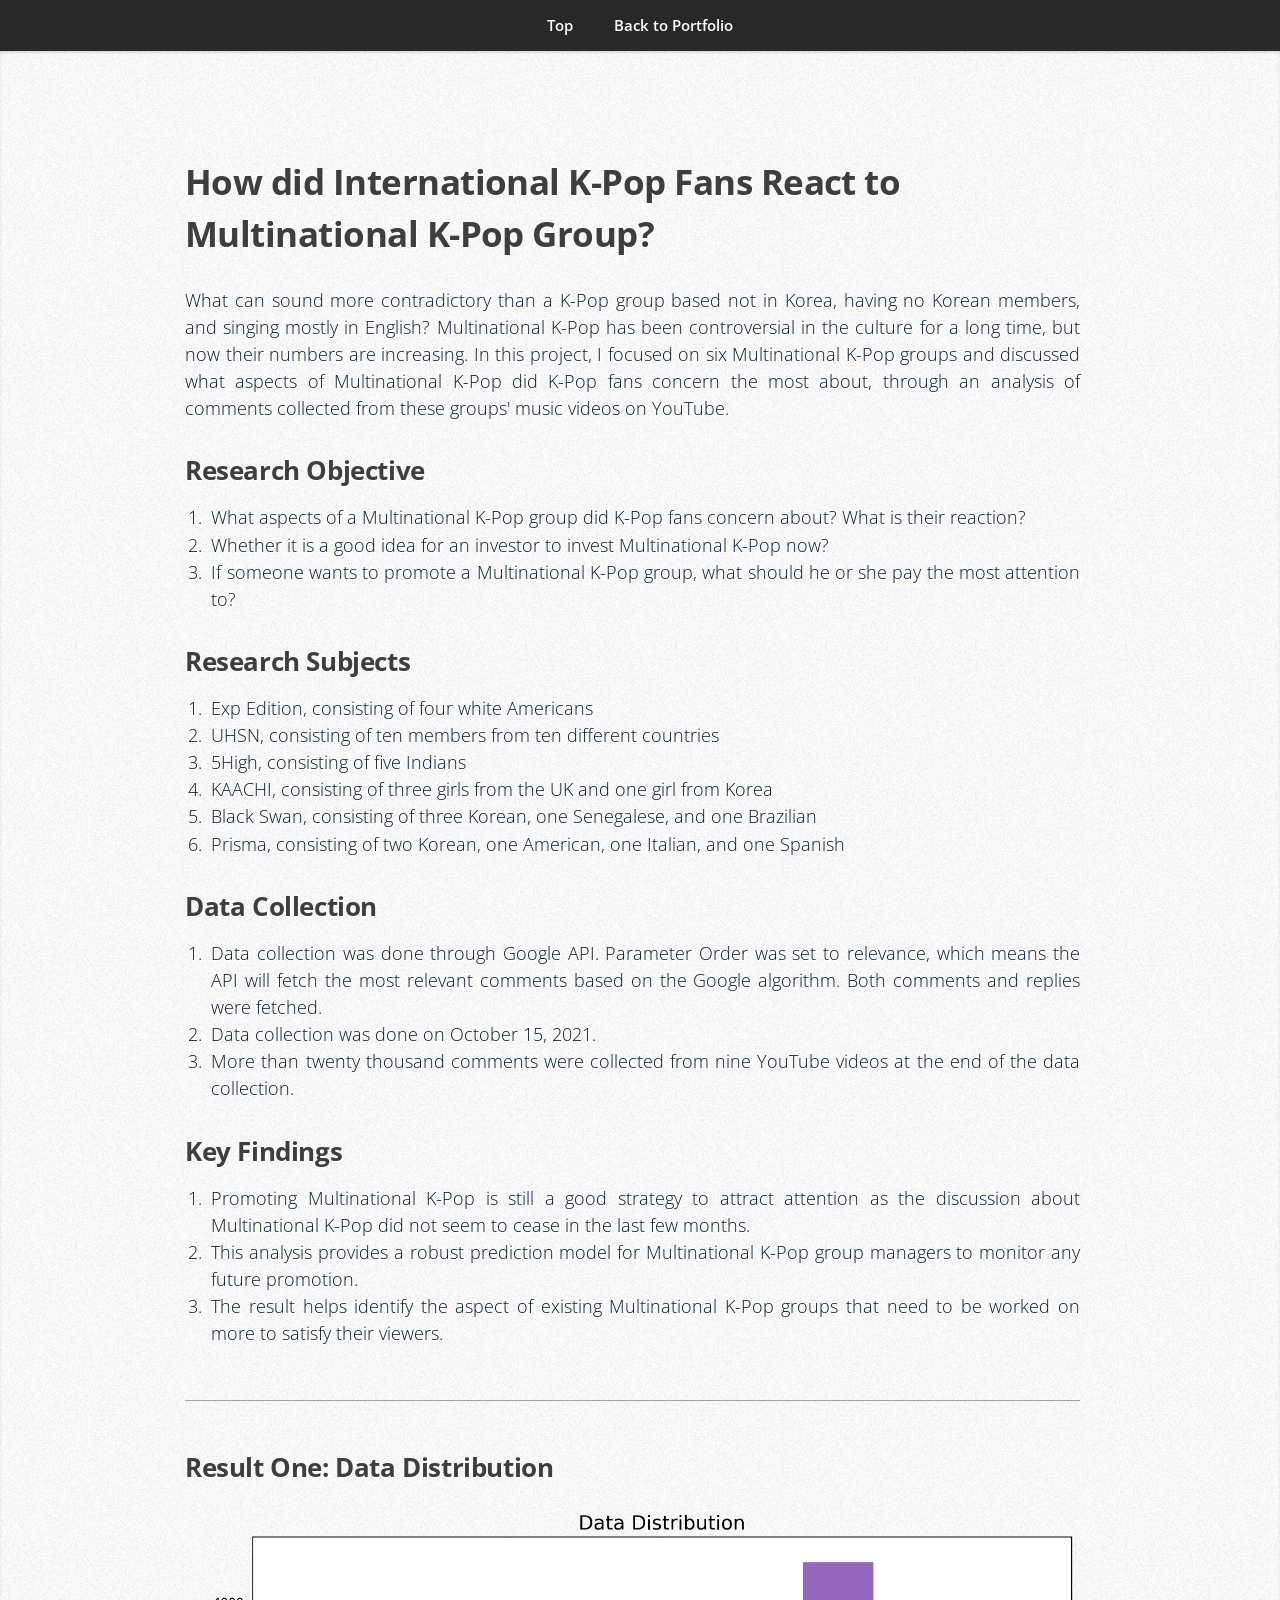
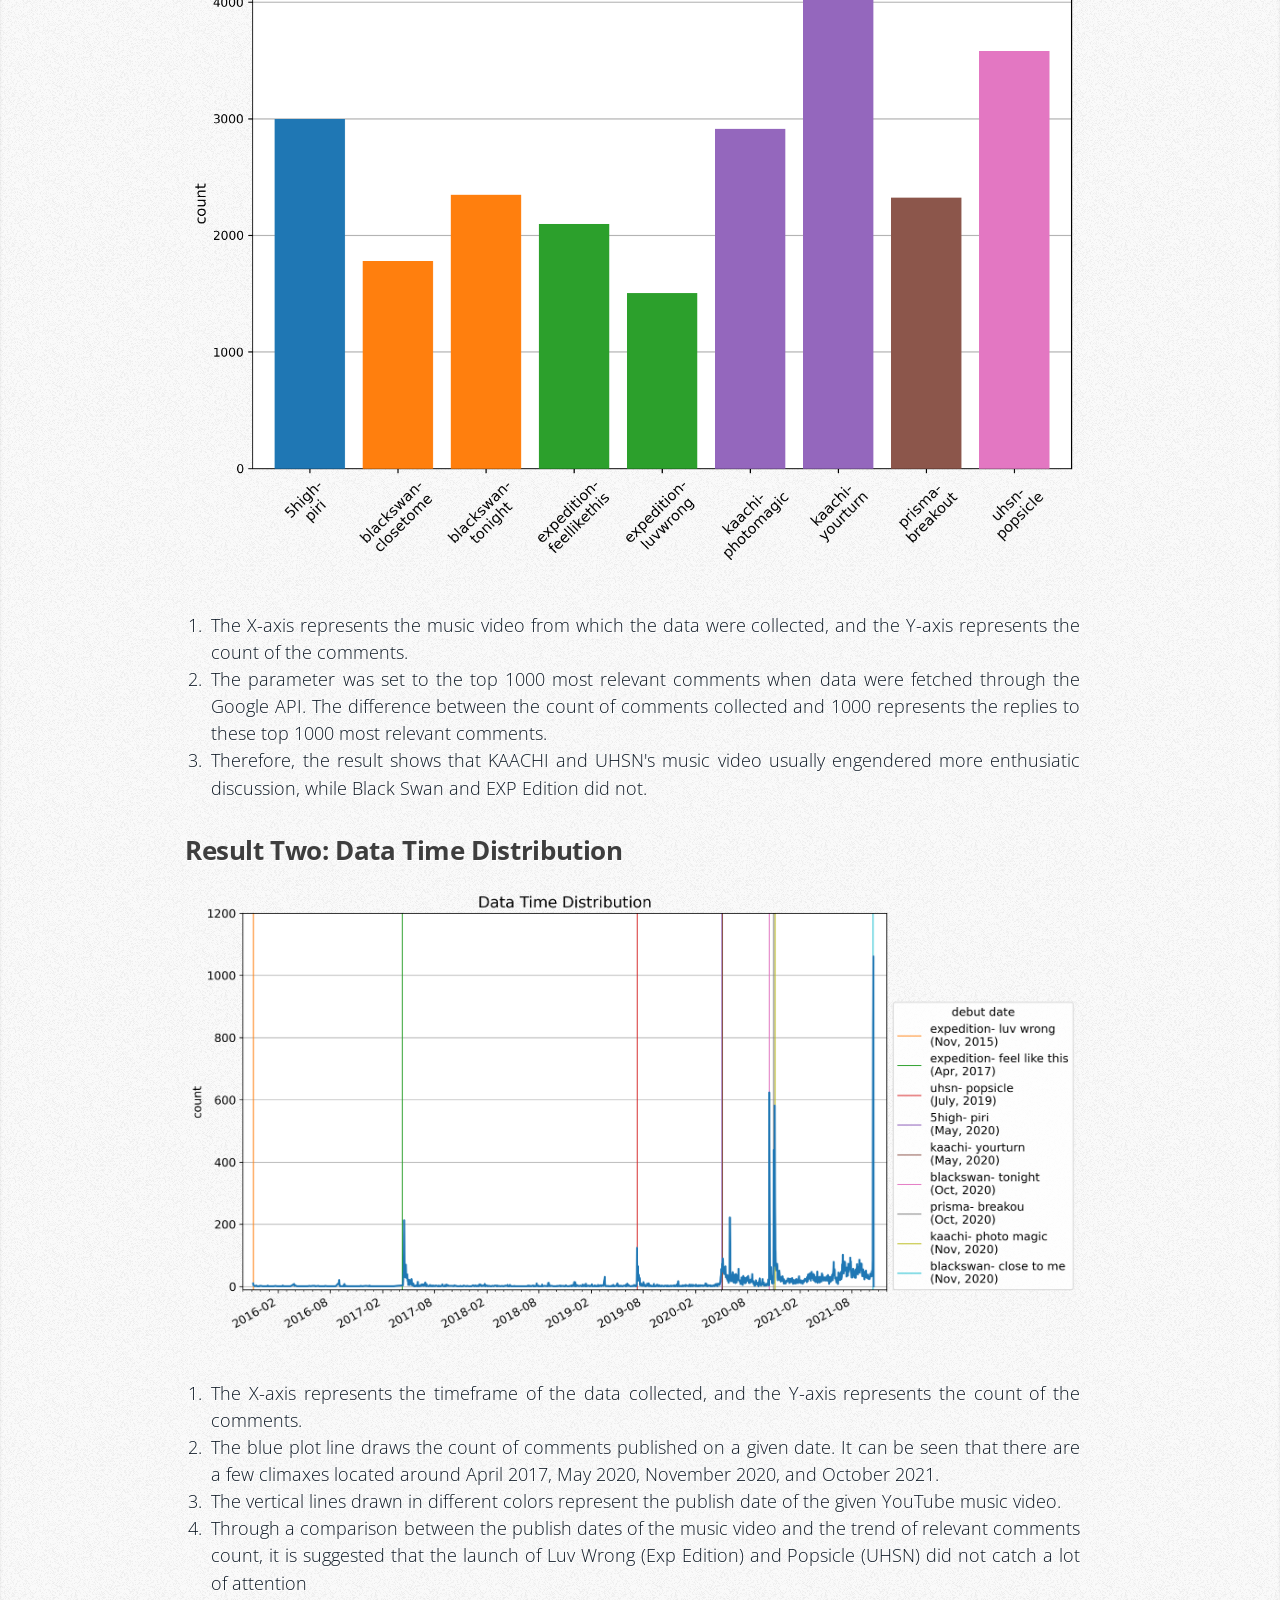
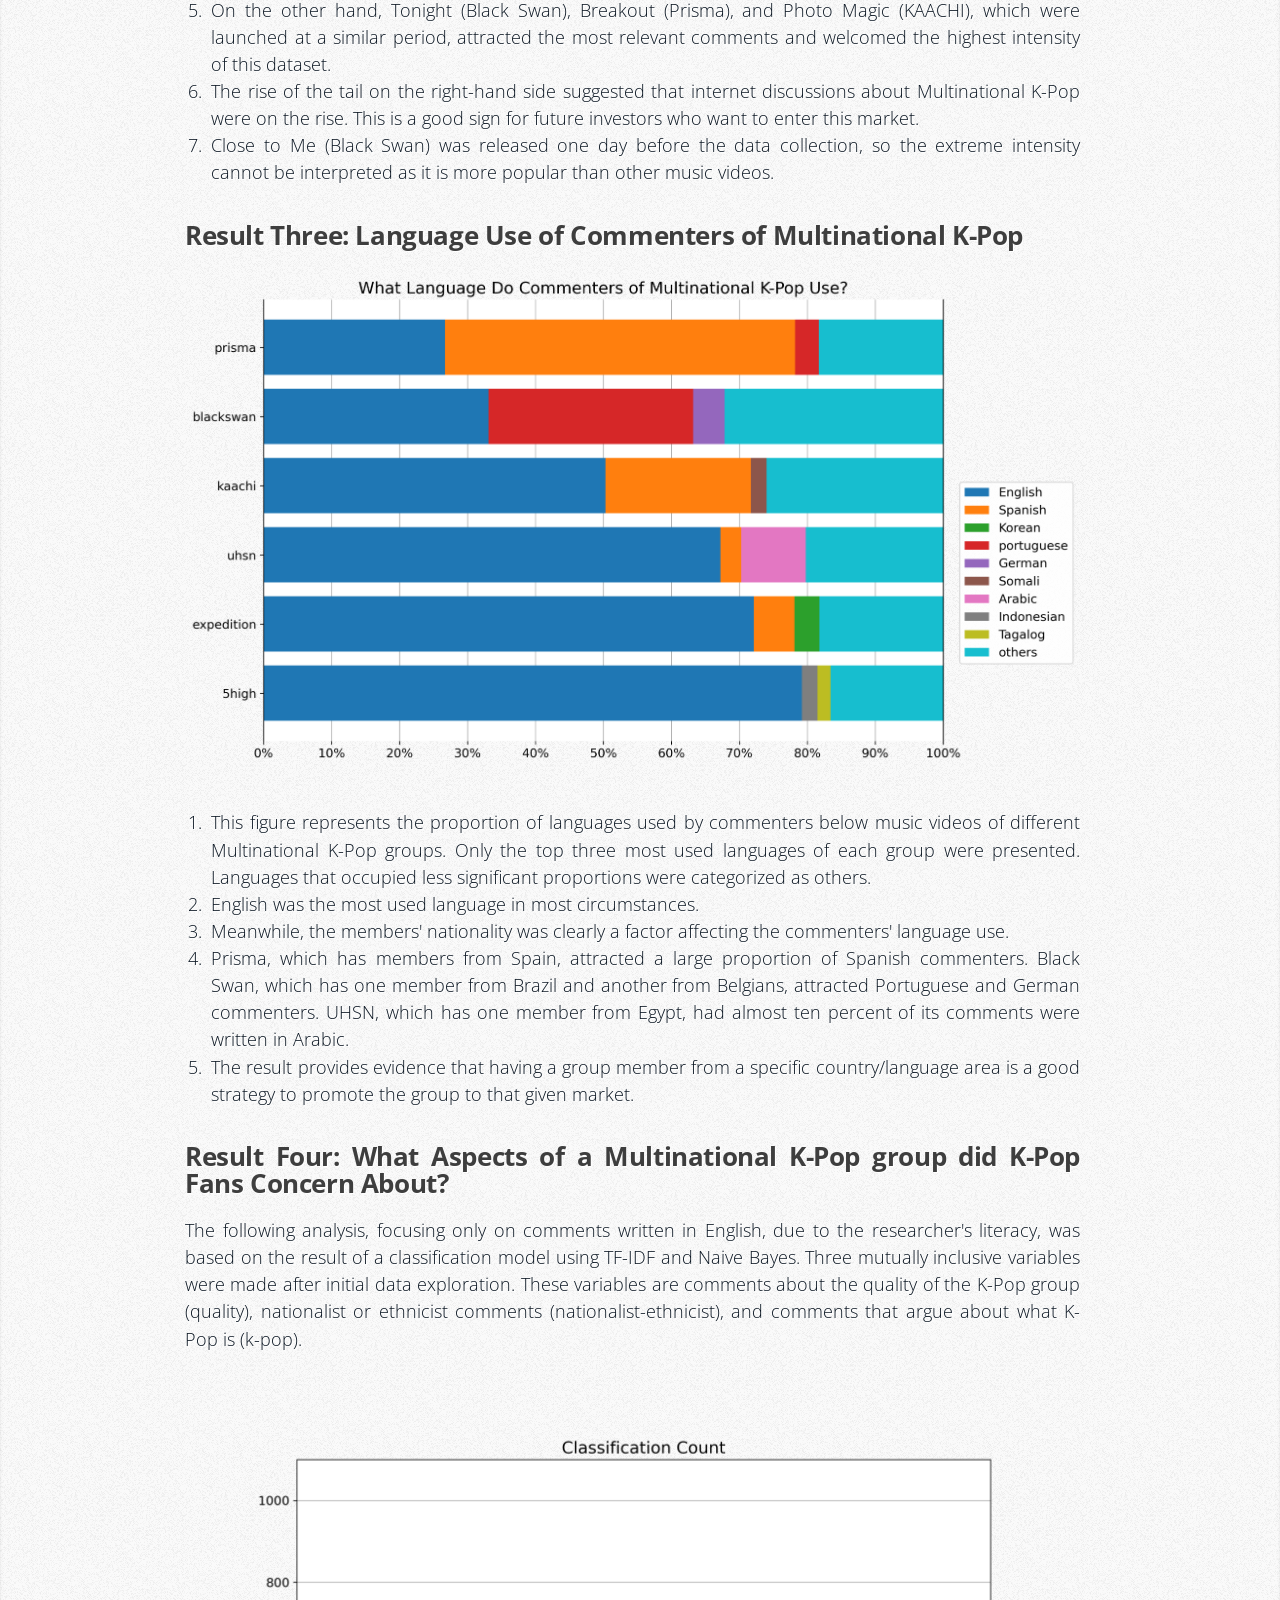
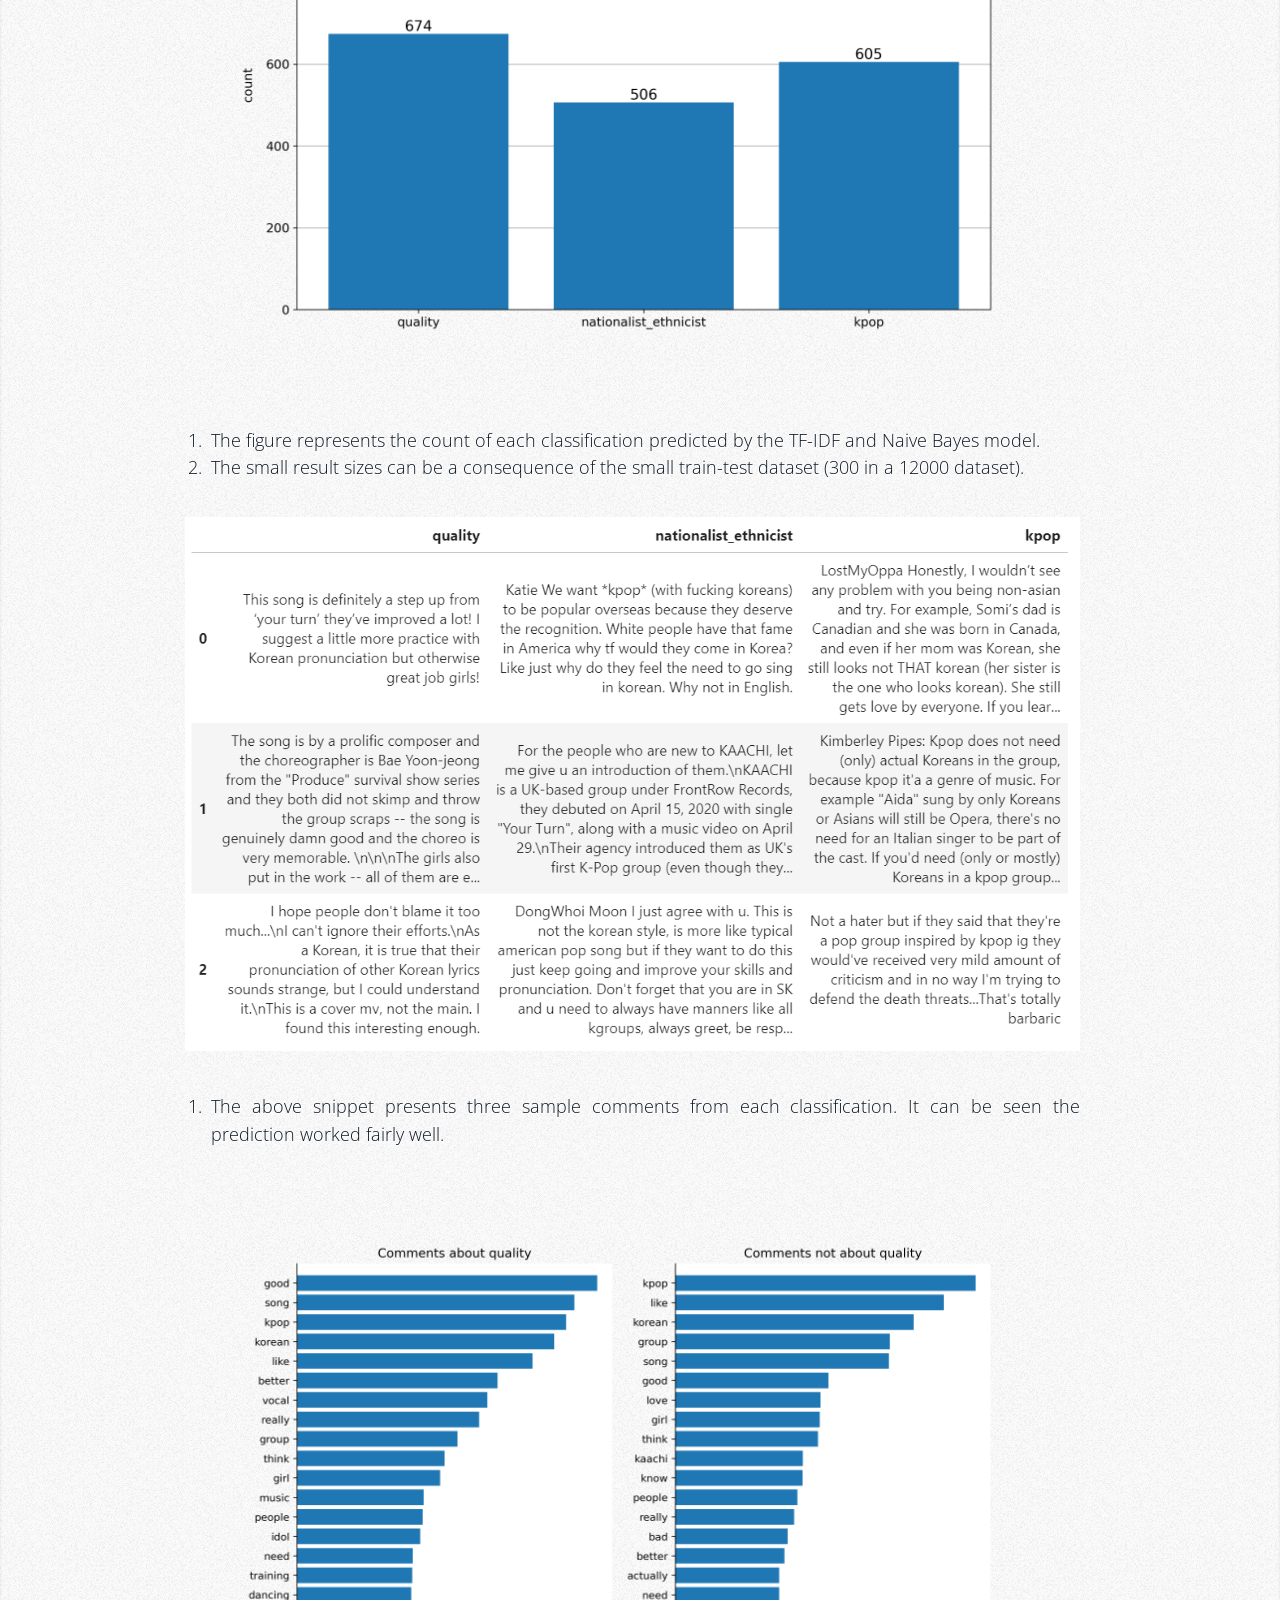
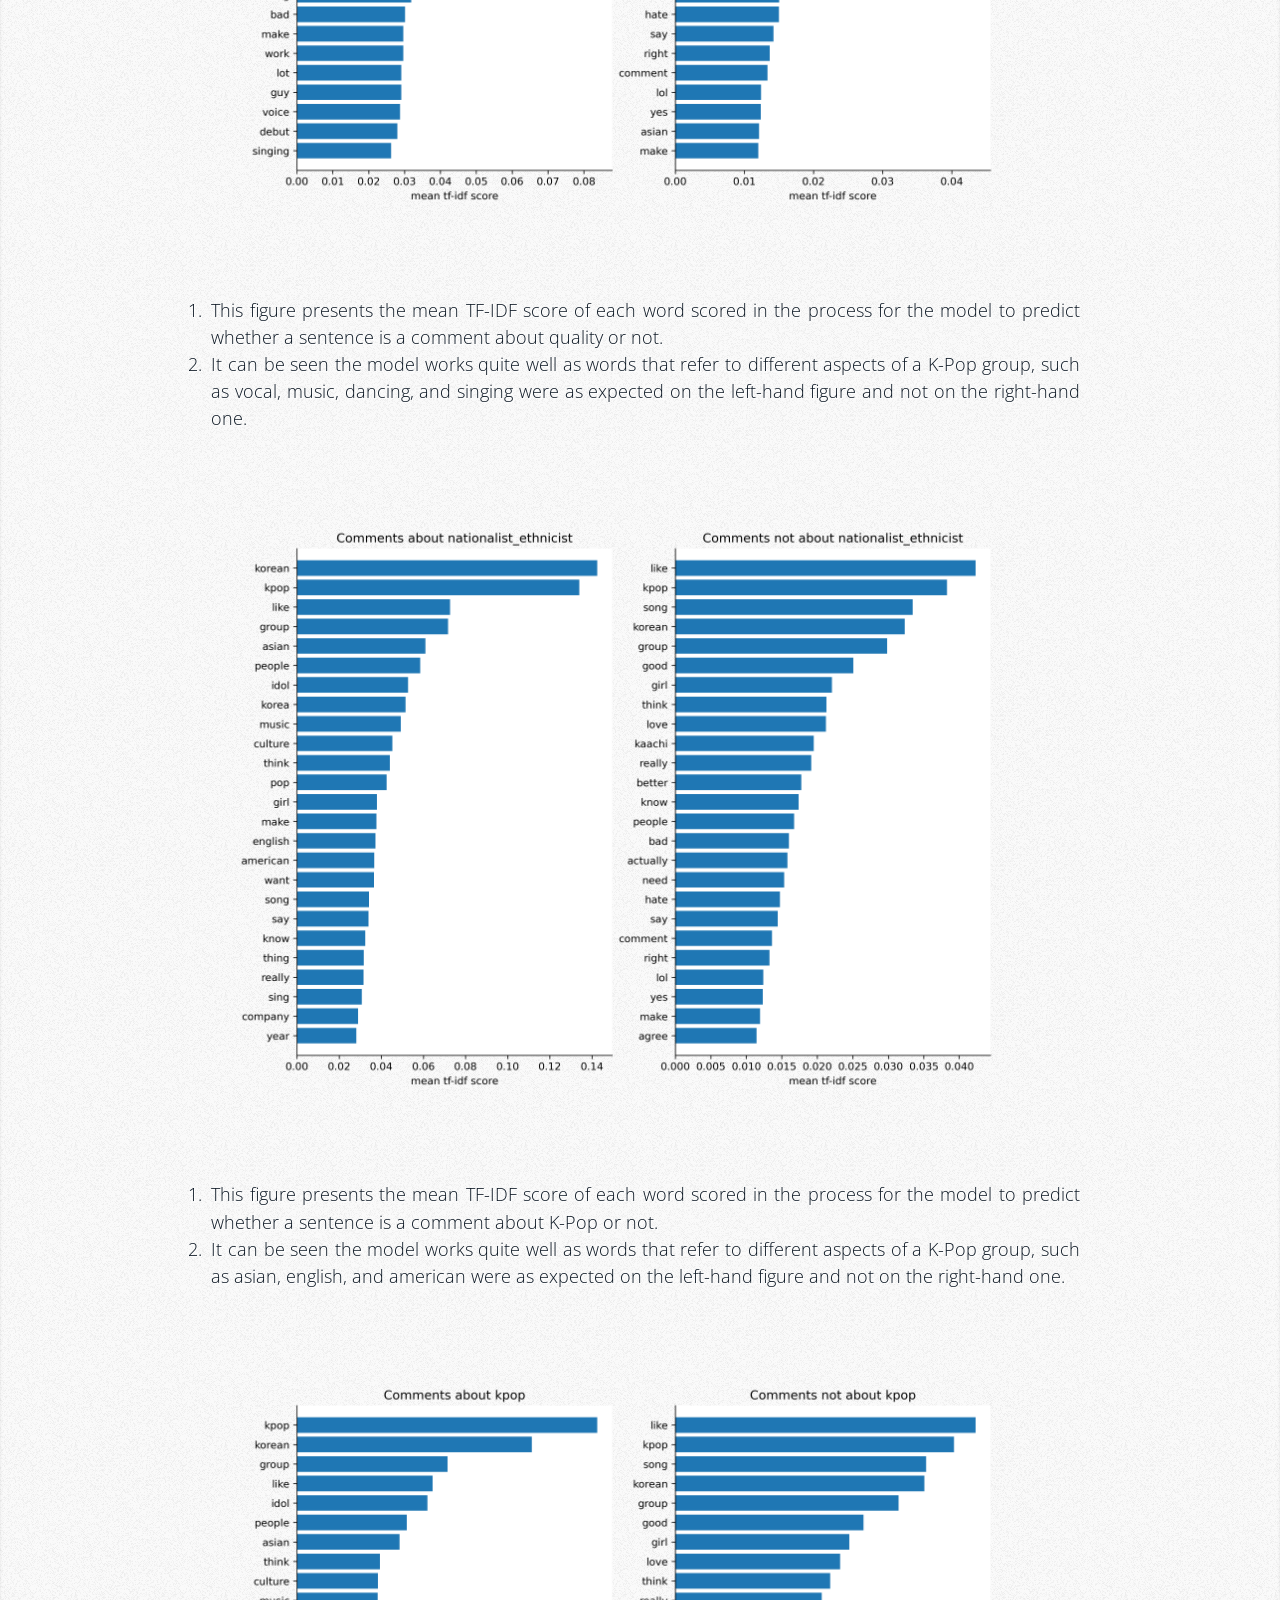
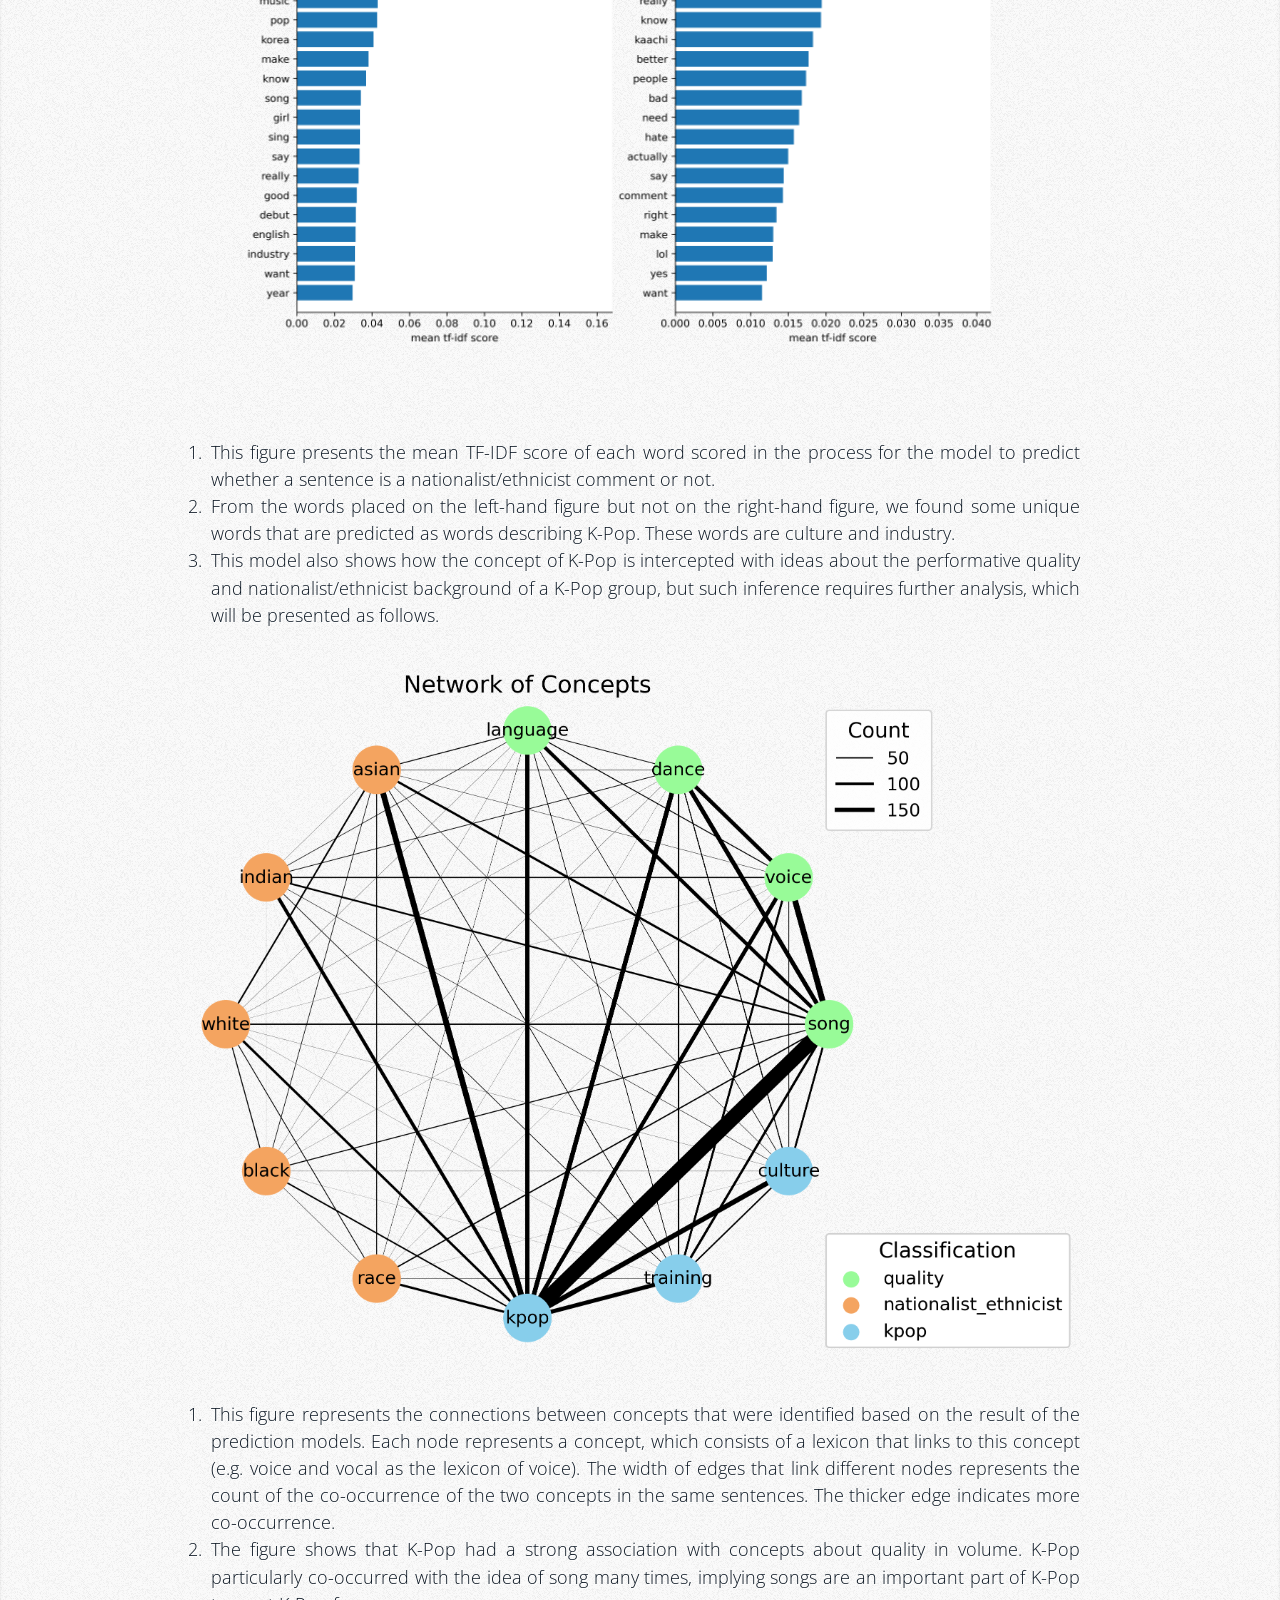
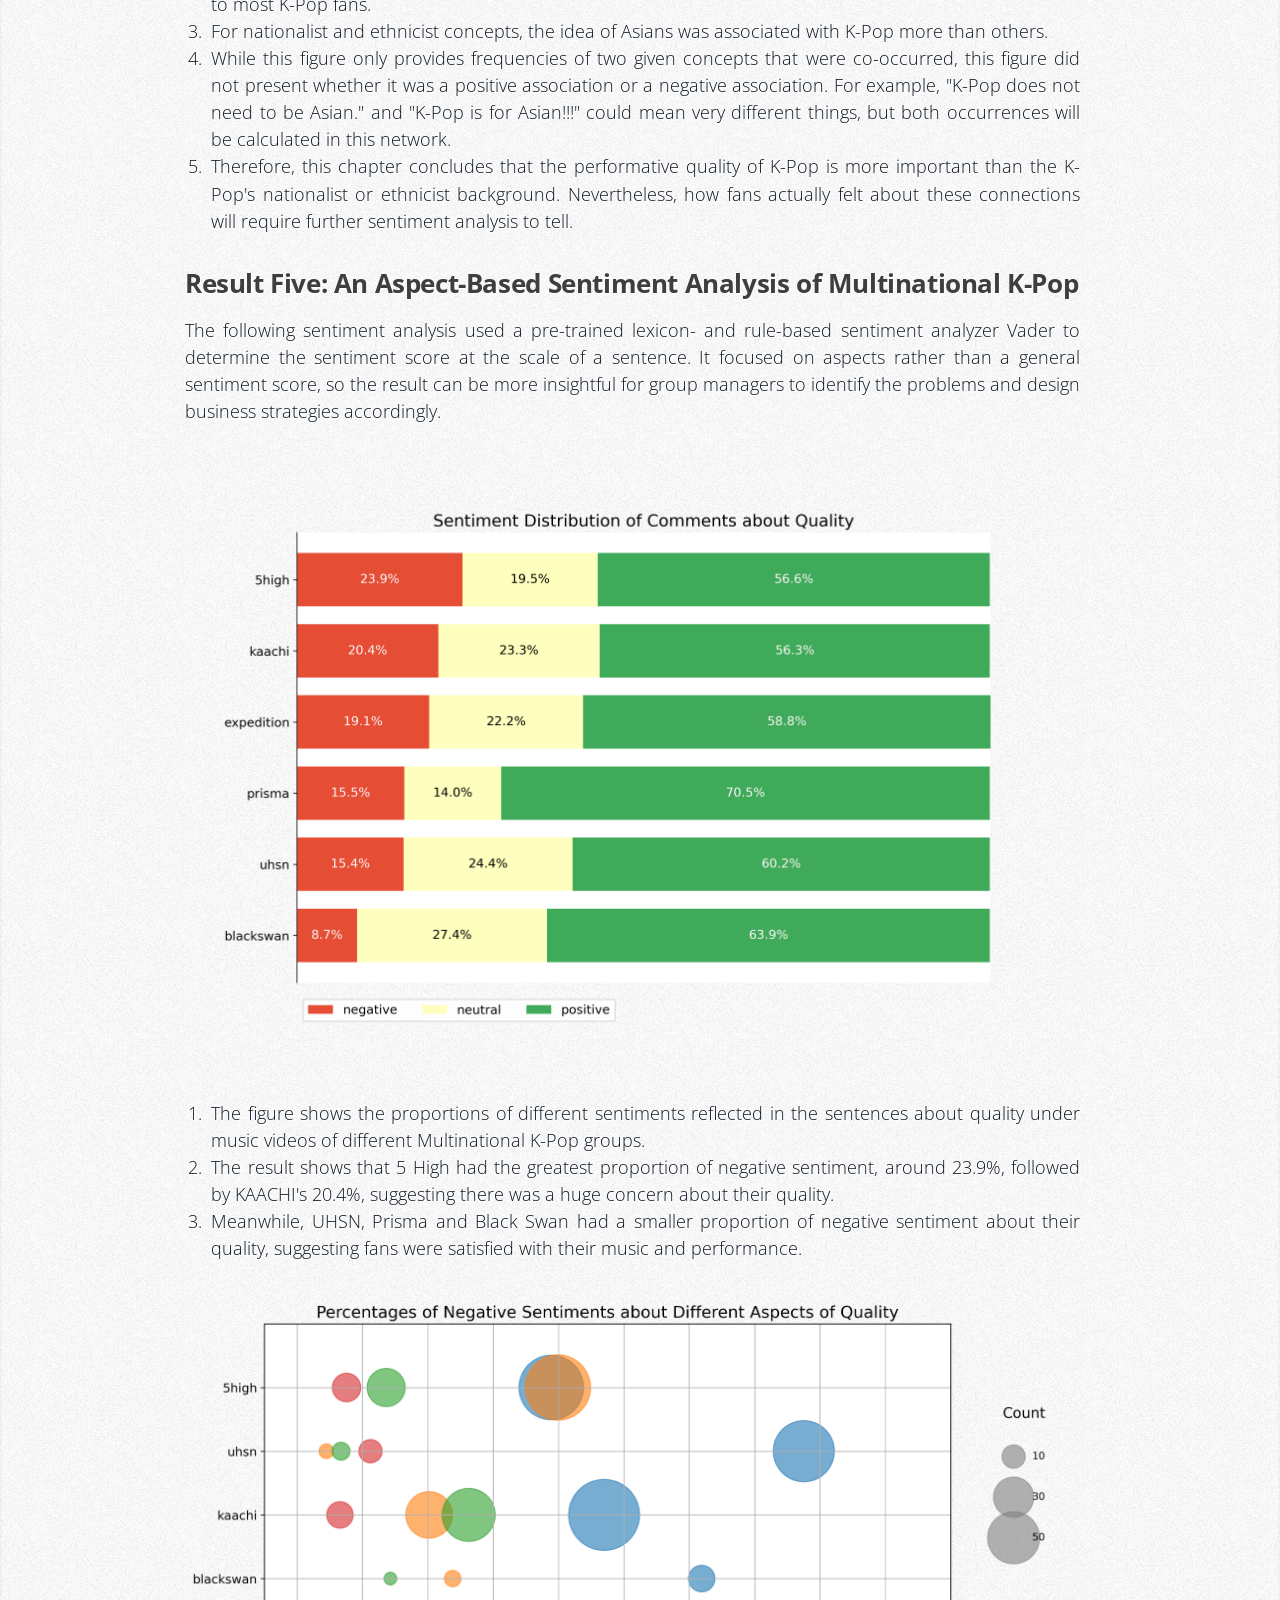
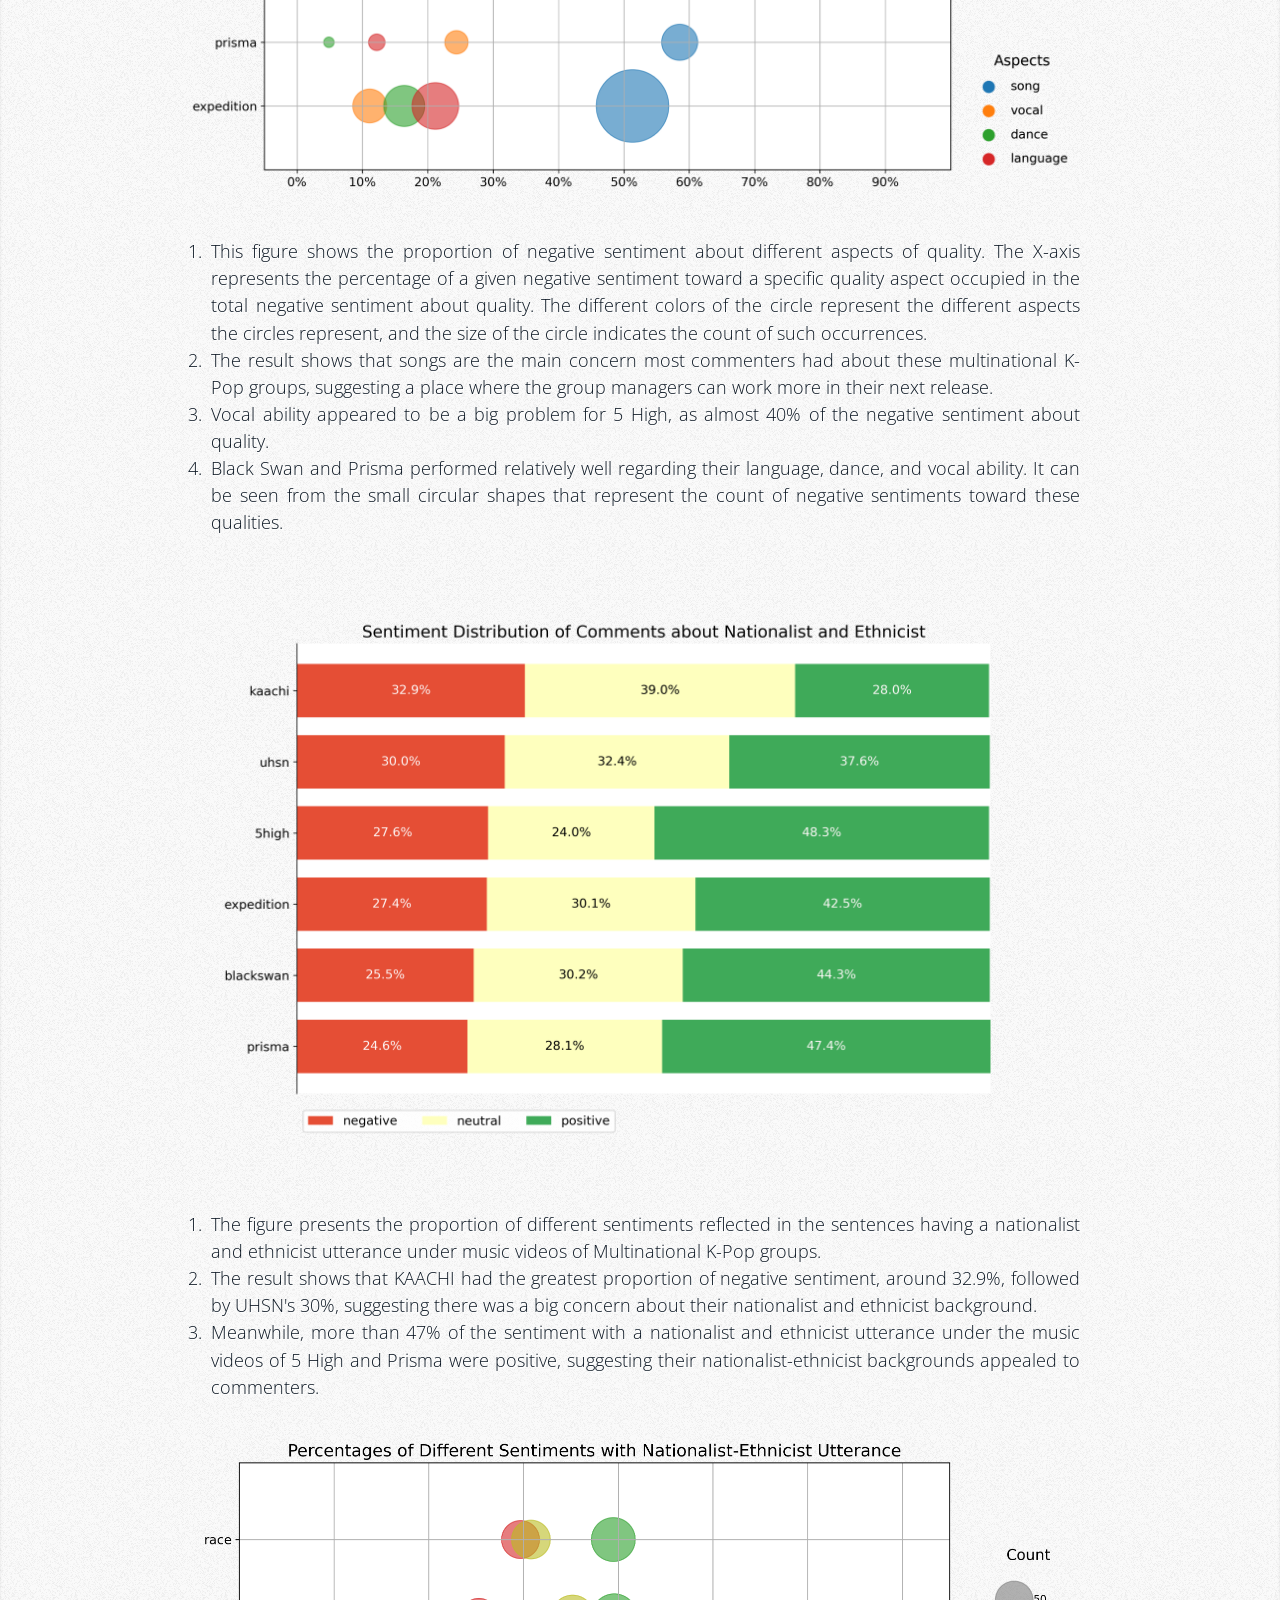
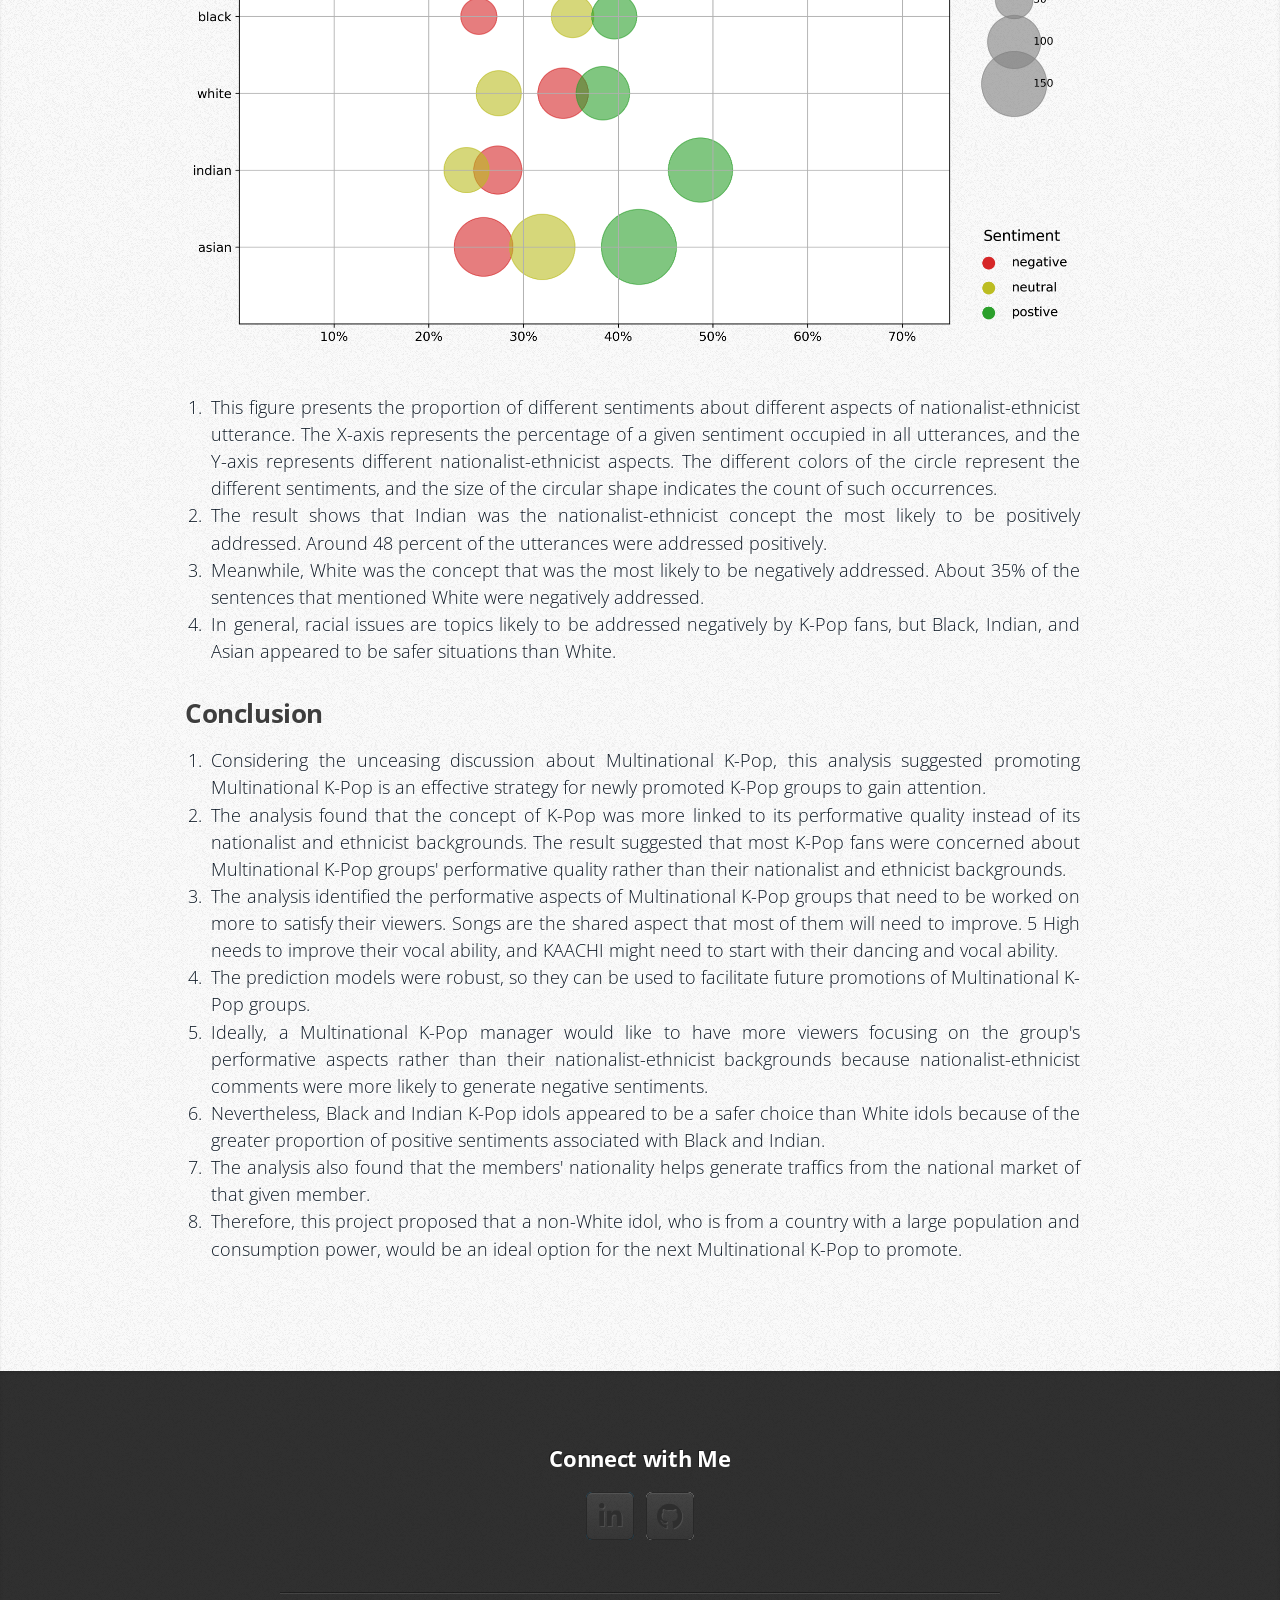
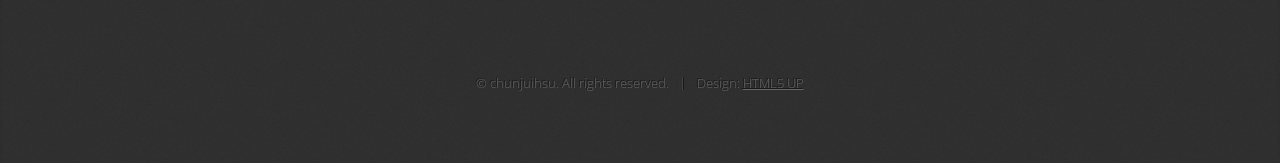
==== data_storytelling.html @ 20ec2e8f "Add files via upload" ====
<!DOCTYPE HTML>
<!--
	Miniport by HTML5 UP
	html5up.net | @ajlkn
	Free for personal and commercial use under the CCA 3.0 license (html5up.net/license)
-->
<html>
	<head>
		<title>Is Promoting a Multinational K-Pop group a good idea?</title>
		<meta charset="utf-8" />
		<meta name="viewport" content="width=device-width, initial-scale=1, user-scalable=no" />
		<link rel="stylesheet" href="assets/css/main.css" />
	</head>
	<body class="is-preload">

		<!-- Nav -->
			<nav id="nav">
				<ul class="container">
					<li><a href="#research">Top</a></li>
					<li><a href="https://chunjuihsu.github.io/">Back to Portfolio</a></li>
				</ul>
			</nav>

		<!-- body -->
			<article id="research" class="wrapper style2">
				<div class="container"/>
					<div class="row" style="margin-top: 5px; margin-right: 40px">
						<div class="ttt">
							<h2 style="text-align: left">How did International K-Pop Fans React to Multinational K-Pop
								Group?</h2>
							<p>
								What can sound more contradictory than a K-Pop group based not in Korea, having no Korean
								members, and singing mostly in English? Multinational K-Pop has been controversial in the
								culture for a long time, but now their numbers are increasing. In this project, I focused
								on six Multinational K-Pop groups and discussed what aspects of Multinational K-Pop did
								K-Pop fans concern the most about, through an analysis of comments collected from these
								groups' music videos on YouTube.
							</p>
							<h3>Research Objective</h3>
							<ol>
								<li>What aspects of a Multinational K-Pop group did K-Pop fans concern about? What is
									their reaction?</li>
								<li>Whether it is a good idea for an investor to invest Multinational K-Pop now?</li>
								<li>If someone wants to promote a Multinational K-Pop group, what should he or she pay
									the most attention to?</li>
							</ol>
							<h3>Research Subjects</h3>
							<ol>
								<li>Exp Edition, consisting of four white Americans</li>
								<li>UHSN, consisting of ten members from ten different countries</li>
								<li>5High, consisting of five Indians</li>
								<li>KAACHI, consisting of three girls from the UK and one girl from Korea</li>
								<li>Black Swan, consisting of three Korean, one Senegalese, and one Brazilian</li>
								<li>Prisma, consisting of two Korean, one American, one Italian, and one Spanish</li>
							</ol>
							<h3>Data Collection</h3>
							<ol>
								<li>Data collection was done through Google API. Parameter Order was set to relevance,
									which means the API will fetch the most relevant comments based on the Google
									algorithm. Both comments and replies were fetched.</li>
								<li>Data collection was done on October 15, 2021.</li>
								<li>More than twenty thousand comments were collected from nine YouTube videos at the
									end of the data collection.</li>
							</ol>
							<h3>Key Findings</h3>
							<ol>
								<li>Promoting Multinational K-Pop is still a good strategy to attract attention as the
									discussion about Multinational K-Pop did not seem to cease in the last few months.</li>
								<li>This analysis provides a robust prediction model for Multinational K-Pop group
									managers to monitor any future promotion.</li>
								<li>The result helps identify the aspect of existing Multinational K-Pop groups that
									need to be worked on more to satisfy their viewers.</li>
							</ol>
							<hr>
							<h3>Result One: Data Distribution</h3>
							<span class="image fit" style="margin-top: 25px; margin-bottom: 25px">
								<img src="https://chunjuihsu.github.io/kpop_project/gallery/data_distribution.png">
							</span>
							<ol>
								<li>The X-axis represents the music video from which the data were collected, and the
									Y-axis represents the count of the comments.</li>
								<li>The parameter was set to the top 1000 most relevant comments when data were fetched
									through the Google API. The difference between the count of comments collected and
									1000 represents the replies to these top 1000 most relevant comments.</li>
								<li>Therefore, the result shows that KAACHI and UHSN's music video usually engendered
									more enthusiatic discussion, while Black Swan and EXP Edition did not.</li>
							</ol>
							<h3>Result Two: Data Time Distribution</h3>
							<span class="image fit" style="margin-top: 25px; margin-bottom: 25px">
								<img src="https://chunjuihsu.github.io/kpop_project/gallery/data_time_distribution.png">
							</span>
							<ol>
								<li>The X-axis represents the timeframe of the data collected, and the Y-axis represents
									the count of the comments.</li>
								<li>The blue plot line draws the count of comments published on a given date. It can be
									seen that there are a few climaxes located around April 2017, May 2020, November
									2020, and October 2021.</li>
								<li>The vertical lines drawn in different colors represent the publish date of the given
									YouTube music video.</li>
								<li>Through a comparison between the publish dates of the music video and the trend of
									relevant comments count, it is suggested that the launch of Luv Wrong (Exp Edition)
									and Popsicle (UHSN) did not catch a lot of attention</li>
								<li>On the other hand, Tonight (Black Swan), Breakout (Prisma), and Photo Magic (KAACHI),
									which were launched at a similar period, attracted the most relevant comments and
									welcomed the highest intensity of this dataset.</li>
								<li>The rise of the tail on the right-hand side suggested that internet discussions
									about Multinational K-Pop were on the rise. This is a good sign for future investors
									who want to enter this market.</li>
								<li>Close to Me (Black Swan) was released one day before the data collection, so the
									extreme intensity cannot be interpreted as it is more popular than other music videos.</li>
							</ol>
							<h3>Result Three: Language Use of Commenters of Multinational K-Pop</h3>
							<span class="image fit" style="margin-top: 25px; margin-bottom: 25px">
								<img src="https://chunjuihsu.github.io/kpop_project/gallery/language_use.png">
							</span>
							<ol>
								<li>This figure represents the proportion of languages used by commenters below music
									videos of different Multinational K-Pop groups. Only the top three most used
									languages of each group were presented. Languages that occupied less significant
									proportions were categorized as others.</li>
								<li>English was the most used language in most circumstances.</li>
								<li>Meanwhile, the members' nationality was clearly a factor affecting the commenters'
									language use.</li>
								<li>Prisma, which has members from Spain, attracted a large proportion of Spanish
									commenters. Black Swan, which has one member from Brazil and another from Belgians,
									attracted Portuguese and German commenters. UHSN, which has one member from Egypt,
									had almost ten percent of its comments were written in Arabic.</li>
								<li>The result provides evidence that having a group member from a specific
									country/language area is a good strategy to promote the group to that given market.</li>
							</ol>
							<h3>Result Four: What Aspects of a Multinational K-Pop group did K-Pop Fans Concern About?</h3>
							<p>
								The following analysis, focusing only on comments written in English, due to the
								researcher's literacy, was based on the result of a classification model using TF-IDF
								and Naive Bayes. Three mutually inclusive variables were made after initial data
								exploration. These variables are comments about the quality of the K-Pop group
								(quality), nationalist or ethnicist comments (nationalist-ethnicist), and comments
								that argue about what K-Pop is (k-pop).
							</p>
							<span class="image fit" style="margin-top: 25px; margin-bottom: 25px">
								<img src="https://chunjuihsu.github.io/kpop_project/gallery/classification_count.png">
							</span>
							<ol>
								<li>The figure represents the count of each classification predicted by the TF-IDF and
									Naive Bayes model.</li>
								<li>The small result sizes can be a consequence of the small train-test dataset
									(300 in a 12000 dataset).</li>
							</ol>
							<span class="image fit" style="margin-top: 25px; margin-bottom: 25px">
								<img src="https://chunjuihsu.github.io/kpop_project/gallery/comments_snippet.png">
							</span>
							<ol>
								<li>The above snippet presents three sample comments from each classification. It can
									be seen the prediction worked fairly well.</li>
							</ol>
							<span class="image fit" style="margin-top: 25px; margin-bottom: 25px">
								<img src="https://chunjuihsu.github.io/kpop_project/gallery/tfidf_model_quality.png">
							</span>
							<ol>
								<li>This figure presents the mean TF-IDF score of each word scored in the process for
									the model to predict whether a sentence is a comment about quality or not.</li>
								<li>It can be seen the model works quite well as words that refer to different aspects
									of a K-Pop group, such as vocal, music, dancing, and singing were as expected on
									the left-hand figure and not on the right-hand one.</li>
							</ol>
							<span class="image fit" style="margin-top: 25px; margin-bottom: 25px">
								<img src="https://chunjuihsu.github.io/kpop_project/gallery/tfidf_model_nationalist_ethnicist.png">
							</span>
							<ol>
								<li>This figure presents the mean TF-IDF score of each word scored in the process for
									the model to predict whether a sentence is a comment about K-Pop or not.</li>
								<li>It can be seen the model works quite well as words that refer to different aspects
									of a K-Pop group, such as asian, english, and american were as expected on the
									left-hand figure and not on the right-hand one.</li>
							</ol>
							<span class="image fit" style="margin-top: 25px; margin-bottom: 25px">
								<img src="https://chunjuihsu.github.io/kpop_project/gallery/tfidf_model_kpop.png">
							</span>
							<ol>
								<li>This figure presents the mean TF-IDF score of each word scored in the process for
									the model to predict whether a sentence is a nationalist/ethnicist comment or not.</li>
								<li>From the words placed on the left-hand figure but not on the right-hand figure, we
									found some unique words that are predicted as words describing K-Pop. These words
									are culture and industry.</li>
								<li>This model also shows how the concept of K-Pop is intercepted with ideas about the
									performative quality and nationalist/ethnicist background of a K-Pop group, but
									such inference requires further analysis, which will be presented as follows.</li>
							</ol>
							<span class="image fit" style="margin-top: 25px; margin-bottom: 25px">
								<img src="https://chunjuihsu.github.io/kpop_project/gallery/network_of_concepts.png">
							</span>
							<ol>
								<li>This figure represents the connections between concepts that were identified based
									on the result of the prediction models. Each node represents a concept, which
									consists of a lexicon that links to this concept (e.g. voice and vocal as the
									lexicon of voice). The width of edges that link different nodes represents the
									count of the co-occurrence of the two concepts in the same sentences. The thicker
									edge indicates more co-occurrence.</li>
								<li>The figure shows that K-Pop had a strong association with concepts about quality
									in volume. K-Pop particularly co-occurred with the idea of song many times,
									implying songs are an important part of K-Pop to most K-Pop fans.</li>
								<li>For nationalist and ethnicist concepts, the idea of Asians was associated with
									K-Pop more than others.</li>
								<li>While this figure only provides frequencies of two given concepts that were
									co-occurred, this figure did not present whether it was a positive association or
									a negative association. For example, "K-Pop does not need to be Asian." and "K-Pop
									is for Asian!!!" could mean very different things, but both occurrences will be
									calculated in this network.</li>
								<li>Therefore, this chapter concludes that the performative quality of K-Pop is more
									important than the K-Pop's nationalist or ethnicist background. Nevertheless, how
									fans actually felt about these connections will require further sentiment analysis
									to tell.</li>
							</ol>
							<h3>Result Five: An Aspect-Based Sentiment Analysis of Multinational K-Pop</h3>
							<p>
								The following sentiment analysis used a pre-trained lexicon- and rule-based sentiment
								analyzer Vader to determine the sentiment score at the scale of a sentence. It focused
								on aspects rather than a general sentiment score, so the result can be more insightful
								for group managers to identify the problems and design business strategies accordingly.
							</p>
							<span class="image fit" style="margin-top: 25px; margin-bottom: 25px">
								<img src="https://chunjuihsu.github.io/kpop_project/gallery/sentiment_distribution_Quality.png">
							</span>
							<ol>
								<li>The figure shows the proportions of different sentiments reflected in the sentences
									about quality under music videos of different Multinational K-Pop groups.</li>
								<li>The result shows that 5 High had the greatest proportion of negative sentiment,
									around 23.9%, followed by KAACHI's 20.4%, suggesting there was a huge concern about
									their quality.</li>
								<li>Meanwhile, UHSN, Prisma and Black Swan had a smaller proportion of negative
									sentiment about their quality, suggesting fans were satisfied with their music and
									performance.</li>
							</ol>
							<span class="image fit" style="margin-top: 25px; margin-bottom: 25px">
								<img src="https://chunjuihsu.github.io/kpop_project/gallery/negative_quality.png">
							</span>
							<ol>
								<li>This figure shows the proportion of negative sentiment about different aspects of
									quality. The X-axis represents the percentage of a given negative sentiment toward
									a specific quality aspect occupied in the total negative sentiment about quality.
									The different colors of the circle represent the different aspects the circles
									represent, and the size of the circle indicates the count of such occurrences.</li>
								<li>The result shows that songs are the main concern most commenters had about these
									multinational K-Pop groups, suggesting a place where the group managers can work
									more in their next release.</li>
								<li>Vocal ability appeared to be a big problem for 5 High, as almost 40% of the negative
									sentiment about quality.</li>
								<li>Black Swan and Prisma performed relatively well regarding their language, dance, and
									vocal ability. It can be seen from the small circular shapes that represent the
									count of negative sentiments toward these qualities.</li>
							</ol>
							<span class="image fit" style="margin-top: 25px; margin-bottom: 25px">
								<img src="https://chunjuihsu.github.io/kpop_project/gallery/sentiment_distribution_Nationalist_and_Ethnicist.png">
							</span>
							<ol>
								<li>The figure presents the proportion of different sentiments reflected in the
									sentences having a nationalist and ethnicist utterance under music videos of
									Multinational K-Pop groups.</li>
								<li>The result shows that KAACHI had the greatest proportion of negative sentiment,
									around 32.9%, followed by UHSN's 30%, suggesting there was a big concern about
									their nationalist and ethnicist background.</li>
								<li>Meanwhile, more than 47% of the sentiment with a nationalist and ethnicist utterance
									under the music videos of 5 High and Prisma were positive, suggesting their
									nationalist-ethnicist backgrounds appealed to commenters.</li>
							</ol>
							<span class="image fit" style="margin-top: 25px; margin-bottom: 25px">
								<img src="https://chunjuihsu.github.io/kpop_project/gallery/nationalist_ethnicist_sentiment_distribution_by_aspect.png">
							</span>
							<ol>
								<li>This figure presents the proportion of different sentiments about different aspects
									of nationalist-ethnicist utterance. The X-axis represents the percentage of a given
									sentiment occupied in all utterances, and the Y-axis represents different
									nationalist-ethnicist aspects. The different colors of the circle represent the
									different sentiments, and the size of the circular shape indicates the count of
									such occurrences.</li>
								<li>The result shows that Indian was the nationalist-ethnicist concept the most likely
									to be positively addressed. Around 48 percent of the utterances were addressed positively.</li>
								<li>Meanwhile, White was the concept that was the most likely to be negatively
									addressed. About 35% of the sentences that mentioned White were negatively addressed.</li>
								<li>In general, racial issues are topics likely to be addressed negatively by K-Pop
									fans, but Black, Indian, and Asian appeared to be safer situations than White.</li>
							</ol>
							<h3>Conclusion</h3>
							<ol>
								<li>Considering the unceasing discussion about Multinational K-Pop, this analysis
									suggested promoting Multinational K-Pop is an effective strategy for newly promoted
									K-Pop groups to gain attention.</li>
								<li>The analysis found that the concept of K-Pop was more linked to its performative
									quality instead of its nationalist and ethnicist backgrounds. The result suggested
									that most K-Pop fans were concerned about Multinational K-Pop groups' performative
									quality rather than their nationalist and ethnicist backgrounds.</li>
								<li>The analysis identified the performative aspects of Multinational K-Pop groups that
									need to be worked on more to satisfy their viewers. Songs are the shared aspect
									that most of them will need to improve. 5 High needs to improve their vocal
									ability, and KAACHI might need to start with their dancing and vocal ability.</li>
								<li>The prediction models were robust, so they can be used to facilitate future
									promotions of Multinational K-Pop groups.</li>
								<li>Ideally, a Multinational K-Pop manager would like to have more viewers focusing on
									the group's performative aspects rather than their nationalist-ethnicist
									backgrounds because nationalist-ethnicist comments were more likely to generate
									negative sentiments.</li>
								<li>Nevertheless, Black and Indian K-Pop idols appeared to be a safer choice than White
									idols because of the greater proportion of positive sentiments associated with
									Black and Indian.</li>
								<li>The analysis also found that the members' nationality helps generate traffics from
									the national market of that given member.</li>
								<li>Therefore, this project proposed that a non-White idol, who is from a country with
									a large population and consumption power, would be an ideal option for the next
									Multinational K-Pop to promote.</li>
							</ol>
						</div>
					</div>
				</div>
			</article>

		<!-- Contact -->
			<article id="contact" class="wrapper style4">
				<div class="container medium">

					<div class="row">
						<div class="col-12">
							<h3>Connect with Me</h3>
							<ul class="social">
								<li><a href="https://www.linkedin.com/in/c-j-hsu/" class="icon brands fa-linkedin-in"><span class="label">LinkedIn</span></a></li>
								<li><a href="https://github.com/chunjuihsu/" class="icon brands fa-github"><span class="label">Github</span></a></li>
								<!--
								<li><a href="#" class="icon brands fa-tumblr"><span class="label">Tumblr</span></a></li>
								<li><a href="#" class="icon brands fa-google-plus"><span class="label">Google+</span></a></li>
								<li><a href="#" class="icon brands fa-twitter"><span class="label">Twitter</span></a></li>
								<li><a href="#" class="icon brands fa-facebook-f"><span class="label">Facebook</span></a></li>
								<li><a href="#" class="icon brands fa-dribbble"><span class="label">Dribbble</span></a></li>
								<li><a href="#" class="icon solid fa-rss"><span>RSS</span></a></li>
								<li><a href="#" class="icon brands fa-instagram"><span>Instagram</span></a></li>
								<li><a href="#" class="icon brands fa-foursquare"><span>Foursquare</span></a></li>
								<li><a href="#" class="icon brands fa-skype"><span>Skype</span></a></li>
								<li><a href="#" class="icon brands fa-soundcloud"><span>Soundcloud</span></a></li>
								<li><a href="#" class="icon brands fa-youtube"><span>YouTube</span></a></li>
								<li><a href="#" class="icon brands fa-blogger"><span>Blogger</span></a></li>
								<li><a href="#" class="icon brands fa-flickr"><span>Flickr</span></a></li>
								<li><a href="#" class="icon brands fa-vimeo"><span>Vimeo</span></a></li>
								-->
							</ul>
							<hr />
						</div>
					</div>
					<footer>
						<ul id="copyright">
							<li>&copy; chunjuihsu. All rights reserved.</li><li>Design: <a href="http://html5up.net">HTML5 UP</a></li>
						</ul>
					</footer>
				</div>
			</article>

		<!-- Scripts -->
			<script src="assets/js/jquery.min.js"></script>
			<script src="assets/js/jquery.scrolly.min.js"></script>
			<script src="assets/js/browser.min.js"></script>
			<script src="assets/js/breakpoints.min.js"></script>
			<script src="assets/js/util.js"></script>
			<script src="assets/js/main.js"></script>

	</body>
</html>
---- assets/css/main.css ----
@import url("https://fonts.googleapis.com/css?family=Open+Sans:300,300italic,600,600italic,700");
@import url("fontawesome-all.min.css");

/*
	Miniport by HTML5 UP
	html5up.net | @ajlkn
	Free for personal and commercial use under the CCA 3.0 license (html5up.net/license)
*/

html, body, div, span, applet, object,
iframe, h1, h2, h3, h4, h5, h6, p, blockquote,
pre, a, abbr, acronym, address, big, cite,
code, del, dfn, em, img, ins, kbd, q, s, samp,
small, strike, strong, sub, sup, tt, var, b,
u, i, center, dl, dt, dd, ol, ul, li, fieldset,
form, label, legend, table, caption, tbody,
tfoot, thead, tr, th, td, article, aside,
canvas, details, embed, figure, figcaption,
footer, header, hgroup, menu, nav, output, ruby,
section, summary, time, mark, audio, video {
	margin: 0;
	padding: 0;
	border: 0;
	font-size: 100%;
	font: inherit;
	vertical-align: baseline;}

article, aside, details, figcaption, figure,
footer, header, hgroup, menu, nav, section {
	display: block;}

body {
	line-height: 1;
}

ol, ul {
	list-style: none;
}

blockquote, q {
	quotes: none;
}

	blockquote:before, blockquote:after, q:before, q:after {
		content: '';
		content: none;
	}

table {
	border-collapse: collapse;
	border-spacing: 0;
}

body {
	-webkit-text-size-adjust: none;
}

mark {
	background-color: transparent;
	color: inherit;
}

input::-moz-focus-inner {
	border: 0;
	padding: 0;
}

input, select, textarea {
	-moz-appearance: none;
	-webkit-appearance: none;
	-ms-appearance: none;
	appearance: none;
}

/* Basic */

	html {
		box-sizing: border-box;
	}

	*, *:before, *:after {
		box-sizing: inherit;
	}

	body {
		padding-top: 3.5em;
	}

		body.is-preload *, body.is-preload *:before, body.is-preload *:after {
			-moz-animation: none !important;
			-webkit-animation: none !important;
			-ms-animation: none !important;
			animation: none !important;
			-moz-transition: none !important;
			-webkit-transition: none !important;
			-ms-transition: none !important;
			transition: none !important;
		}

	body, input, textarea, select {
		font-family: 'Open Sans', sans-serif;
		line-height: 1.85em;
		color: #0D1824;
		font-weight: 300;
		font-size: 13pt;
	}

	a {
		-moz-transition: color .2s ease-in-out;
		-webkit-transition: color .2s ease-in-out;
		-ms-transition: color .2s ease-in-out;
		transition: color .2s ease-in-out;
		color: #43B3E0;
		text-decoration: underline;
	}

		a:hover {
			color: #43bff0 !important;
		}

		a img {
			border: 0;
		}

	b, strong {
		font-weight: 600;
		color: #3e3e3e;
	}

	i, em {
		font-style: italic;
	}

	sub {
		position: relative;
		top: 0.5em;
		font-size: 0.8em;
	}

	sup {
		position: relative;
		top: -0.5em;
		font-size: 0.8em;
	}

	blockquote {
		border-left: solid 0.75em #eee;
		padding: 1em 0 1em 1.5em;
		font-style: italic;
	}

	h1, h2, h3, h4, h5, h6 {
		color: #3e3e3e;
		margin: 0 0 0.75em 0;
	}

	h1 a, h2 a, h3 a, h4 a, h5 a, h6 a {
		text-decoration: none;
		color: inherit;
	}

	h2, h3, h4, h5, h6 {
		font-weight: 700;
	}

	h1 {
		font-size: 3.25em;
		letter-spacing: -0.025em;
		font-weight: 300;
	}

		h1 strong {
			font-weight: 700;
		}

	h2 {
		font-size: 2em;
		letter-spacing: -0.015em;
		line-height: 150%;
	}

	h3 {
		font-size: 1.5em;
		letter-spacing: -0.015em;
	}

	em, i {
		font-style: italic;
	}

	br.clear {
		clear: both;
	}

	hr {
		border: 0;
		border-top: solid 1px #444;
		border-top-color: rgba(0, 0, 0, 0.35);
		box-shadow: 0px 1px 0px 0px rgba(255, 255, 255, 0.1);
		height: 1px;
		margin: 3em 0;
	}

	p, ul, ol, dl, table {
		margin-bottom: 2em;
	}

	header {
		margin: 0 0 3em 0;
	}

		header > p {
			text-align: justify;
			font-size: 1.25em;
			margin: 0;
		}

	footer {
		margin: 3em 0 0 0;
	}

		footer > p {
			text-align: justify
			font-size: 1.25em;
		}

/* Container */

	.container {
		margin: 0 auto;
		max-width: calc(100% - 50px);
		width: 1200px;
	}

		.container.medium {
			width: 900px;
		}

		@media screen and (max-width: 1680px) {

			.container {
				width: 1200px;
			}

				.container.medium {
					width: 900px;
				}

		}

		@media screen and (max-width: 1280px) {

			.container {
				width: 960px;
			}

				.container.medium {
					width: 720px;
				}

		}

		@media screen and (max-width: 980px) {

			.container {
				width: 100%;
			}

				.container.medium {
					width: 75%;
				}

		}

		@media screen and (max-width: 736px) {

			.container {
				width: 100%;
				max-width: calc(100% - 30px);
			}

				.container.medium {
					width: 100%;
				}

		}

/* Row */

	.row {
		display: flex;
		flex-wrap: wrap;
		box-sizing: border-box;
		align-items: stretch;
	}

        .row > .ttt {
            font-size: 1.2em;
            padding-left: 50px;
            text-align: justify;
        }

		.row > * {
			box-sizing: border-box;
		}

		.row.gtr-uniform > * > :last-child {
			margin-bottom: 0;
		}

		.row.aln-left {
			justify-content: flex-start;
		}

		.row.aln-center {
			justify-content: center;
		}

		.row.aln-right {
			justify-content: flex-end;
		}

		.row.aln-top {
			align-items: flex-start;
		}

		.row.aln-middle {
			align-items: center;
		}

		.row.aln-bottom {
			align-items: flex-end;
		}

		.row > .imp {
			order: -1;
		}

		.row > .col-1 {
			width: 8.33333%;
		}

		.row > .off-1 {
			margin-left: 8.33333%;
		}

		.row > .col-2 {
			width: 16.66667%;
		}

		.row > .off-2 {
			margin-left: 16.66667%;
		}

		.row > .col-3 {
			width: 25%;
		}

		.row > .off-3 {
			margin-left: 25%;
		}

		.row > .col-4 {
			width: 33.33333%;
		}

		.row > .off-4 {
			margin-left: 33.33333%;
		}

		.row > .col-5 {
			width: 41.66667%;
		}

		.row > .off-5 {
			margin-left: 41.66667%;
		}

		.row > .col-6 {
			width: 50%;
		}

		.row > .off-6 {
			margin-left: 50%;
		}

		.row > .col-7 {
			width: 58.33333%;
		}

		.row > .off-7 {
			margin-left: 58.33333%;
		}

		.row > .col-8 {
			width: 66.66667%;
		}

		.row > .off-8 {
			margin-left: 66.66667%;
		}

		.row > .col-9 {
			width: 75%;
		}

		.row > .off-9 {
			margin-left: 75%;
		}

		.row > .col-10 {
			width: 83.33333%;
		}

		.row > .off-10 {
			margin-left: 83.33333%;
		}

		.row > .col-11 {
			width: 91.66667%;
		}

		.row > .off-11 {
			margin-left: 91.66667%;
		}

		.row > .col-12 {
			width: 100%;
		}

		.row > .off-12 {
			margin-left: 100%;
		}

		.row.gtr-0 {
			margin-top: 0px;
			margin-left: 0px;
		}

			.row.gtr-0 > * {
				padding: 0px 0 0 0px;
			}

			.row.gtr-0.gtr-uniform {
				margin-top: 0px;
			}

				.row.gtr-0.gtr-uniform > * {
					padding-top: 0px;
				}

		.row.gtr-25 {
			margin-top: -6.25px;
			margin-left: -6.25px;
		}

			.row.gtr-25 > * {
				padding: 6.25px 0 0 6.25px;
			}

			.row.gtr-25.gtr-uniform {
				margin-top: -6.25px;
			}

				.row.gtr-25.gtr-uniform > * {
					padding-top: 6.25px;
				}

		.row.gtr-50 {
			margin-top: -12.5px;
			margin-left: -12.5px;
		}

			.row.gtr-50 > * {
				padding: 12.5px 0 0 12.5px;
			}

			.row.gtr-50.gtr-uniform {
				margin-top: -12.5px;
			}

				.row.gtr-50.gtr-uniform > * {
					padding-top: 12.5px;
				}

		.row {
			margin-top: -25px;
			margin-left: -25px;
		}

			.row > * {
				padding: 25px 0 0 25px;
			}

			.row.gtr-uniform {
				margin-top: -25px;
			}

				.row.gtr-uniform > * {
					padding-top: 25px;
				}

		.row.gtr-150 {
			margin-top: -37.5px;
			margin-left: -37.5px;
		}

			.row.gtr-150 > * {
				padding: 37.5px 0 0 37.5px;
			}

			.row.gtr-150.gtr-uniform {
				margin-top: -37.5px;
			}

				.row.gtr-150.gtr-uniform > * {
					padding-top: 37.5px;
				}

		.row.gtr-200 {
			margin-top: -50px;
			margin-left: -50px;
		}

			.row.gtr-200 > * {
				padding: 50px 0 0 50px;
			}

			.row.gtr-200.gtr-uniform {
				margin-top: -50px;
			}

				.row.gtr-200.gtr-uniform > * {
					padding-top: 50px;
				}

		@media screen and (max-width: 1680px) {

			.row {
				display: flex;
				flex-wrap: wrap;
				box-sizing: border-box;
				align-items: stretch;
			}

				.row > * {
					box-sizing: border-box;
				}

				.row.gtr-uniform > * > :last-child {
					margin-bottom: 0;
				}

				.row.aln-left {
					justify-content: flex-start;
				}

				.row.aln-center {
					justify-content: center;
				}

				.row.aln-right {
					justify-content: flex-end;
				}

				.row.aln-top {
					align-items: flex-start;
				}

				.row.aln-middle {
					align-items: center;
				}

				.row.aln-bottom {
					align-items: flex-end;
				}

				.row > .imp-xlarge {
					order: -1;
				}

				.row > .col-1-xlarge {
					width: 8.33333%;
				}

				.row > .off-1-xlarge {
					margin-left: 8.33333%;
				}

				.row > .col-2-xlarge {
					width: 16.66667%;
				}

				.row > .off-2-xlarge {
					margin-left: 16.66667%;
				}

				.row > .col-3-xlarge {
					width: 25%;
				}

				.row > .off-3-xlarge {
					margin-left: 25%;
				}

				.row > .col-4-xlarge {
					width: 33.33333%;
				}

				.row > .off-4-xlarge {
					margin-left: 33.33333%;
				}

				.row > .col-5-xlarge {
					width: 41.66667%;
				}

				.row > .off-5-xlarge {
					margin-left: 41.66667%;
				}

				.row > .col-6-xlarge {
					width: 50%;
				}

				.row > .off-6-xlarge {
					margin-left: 50%;
				}

				.row > .col-7-xlarge {
					width: 58.33333%;
				}

				.row > .off-7-xlarge {
					margin-left: 58.33333%;
				}

				.row > .col-8-xlarge {
					width: 66.66667%;
				}

				.row > .off-8-xlarge {
					margin-left: 66.66667%;
				}

				.row > .col-9-xlarge {
					width: 75%;
				}

				.row > .off-9-xlarge {
					margin-left: 75%;
				}

				.row > .col-10-xlarge {
					width: 83.33333%;
				}

				.row > .off-10-xlarge {
					margin-left: 83.33333%;
				}

				.row > .col-11-xlarge {
					width: 91.66667%;
				}

				.row > .off-11-xlarge {
					margin-left: 91.66667%;
				}

				.row > .col-12-xlarge {
					width: 100%;
				}

				.row > .off-12-xlarge {
					margin-left: 100%;
				}

				.row.gtr-0 {
					margin-top: 0px;
					margin-left: 0px;
				}

					.row.gtr-0 > * {
						padding: 0px 0 0 0px;
					}

					.row.gtr-0.gtr-uniform {
						margin-top: 0px;
					}

						.row.gtr-0.gtr-uniform > * {
							padding-top: 0px;
						}

				.row.gtr-25 {
					margin-top: -6.25px;
					margin-left: -6.25px;
				}

					.row.gtr-25 > * {
						padding: 6.25px 0 0 6.25px;
					}

					.row.gtr-25.gtr-uniform {
						margin-top: -6.25px;
					}

						.row.gtr-25.gtr-uniform > * {
							padding-top: 6.25px;
						}

				.row.gtr-50 {
					margin-top: -12.5px;
					margin-left: -12.5px;
				}

					.row.gtr-50 > * {
						padding: 12.5px 0 0 12.5px;
					}

					.row.gtr-50.gtr-uniform {
						margin-top: -12.5px;
					}

						.row.gtr-50.gtr-uniform > * {
							padding-top: 12.5px;
						}

				.row {
					margin-top: -25px;
					margin-left: -25px;
				}

					.row > * {
						padding: 25px 0 0 25px;
					}

					.row.gtr-uniform {
						margin-top: -25px;
					}

						.row.gtr-uniform > * {
							padding-top: 25px;
						}

				.row.gtr-150 {
					margin-top: -37.5px;
					margin-left: -37.5px;
				}

					.row.gtr-150 > * {
						padding: 37.5px 0 0 37.5px;
					}

					.row.gtr-150.gtr-uniform {
						margin-top: -37.5px;
					}

						.row.gtr-150.gtr-uniform > * {
							padding-top: 37.5px;
						}

				.row.gtr-200 {
					margin-top: -50px;
					margin-left: -50px;
				}

					.row.gtr-200 > * {
						padding: 50px 0 0 50px;
					}

					.row.gtr-200.gtr-uniform {
						margin-top: -50px;
					}

						.row.gtr-200.gtr-uniform > * {
							padding-top: 50px;
						}

		}

		@media screen and (max-width: 1280px) {

			.row {
				display: flex;
				flex-wrap: wrap;
				box-sizing: border-box;
				align-items: stretch;
			}

				.row > * {
					box-sizing: border-box;
				}

				.row.gtr-uniform > * > :last-child {
					margin-bottom: 0;
				}

				.row.aln-left {
					justify-content: flex-start;
				}

				.row.aln-center {
					justify-content: center;
				}

				.row.aln-right {
					justify-content: flex-end;
				}

				.row.aln-top {
					align-items: flex-start;
				}

				.row.aln-middle {
					align-items: center;
				}

				.row.aln-bottom {
					align-items: flex-end;
				}

				.row > .imp-large {
					order: -1;
				}

				.row > .col-1-large {
					width: 8.33333%;
				}

				.row > .off-1-large {
					margin-left: 8.33333%;
				}

				.row > .col-2-large {
					width: 16.66667%;
				}

				.row > .off-2-large {
					margin-left: 16.66667%;
				}

				.row > .col-3-large {
					width: 25%;
				}

				.row > .off-3-large {
					margin-left: 25%;
				}

				.row > .col-4-large {
					width: 33.33333%;
				}

				.row > .off-4-large {
					margin-left: 33.33333%;
				}

				.row > .col-5-large {
					width: 41.66667%;
				}

				.row > .off-5-large {
					margin-left: 41.66667%;
				}

				.row > .col-6-large {
					width: 50%;
				}

				.row > .off-6-large {
					margin-left: 50%;
				}

				.row > .col-7-large {
					width: 58.33333%;
				}

				.row > .off-7-large {
					margin-left: 58.33333%;
				}

				.row > .col-8-large {
					width: 66.66667%;
				}

				.row > .off-8-large {
					margin-left: 66.66667%;
				}

				.row > .col-9-large {
					width: 75%;
				}

				.row > .off-9-large {
					margin-left: 75%;
				}

				.row > .col-10-large {
					width: 83.33333%;
				}

				.row > .off-10-large {
					margin-left: 83.33333%;
				}

				.row > .col-11-large {
					width: 91.66667%;
				}

				.row > .off-11-large {
					margin-left: 91.66667%;
				}

				.row > .col-12-large {
					width: 100%;
				}

				.row > .off-12-large {
					margin-left: 100%;
				}

				.row.gtr-0 {
					margin-top: 0px;
					margin-left: 0px;
				}

					.row.gtr-0 > * {
						padding: 0px 0 0 0px;
					}

					.row.gtr-0.gtr-uniform {
						margin-top: 0px;
					}

						.row.gtr-0.gtr-uniform > * {
							padding-top: 0px;
						}

				.row.gtr-25 {
					margin-top: -6.25px;
					margin-left: -6.25px;
				}

					.row.gtr-25 > * {
						padding: 6.25px 0 0 6.25px;
					}

					.row.gtr-25.gtr-uniform {
						margin-top: -6.25px;
					}

						.row.gtr-25.gtr-uniform > * {
							padding-top: 6.25px;
						}

				.row.gtr-50 {
					margin-top: -12.5px;
					margin-left: -12.5px;
				}

					.row.gtr-50 > * {
						padding: 12.5px 0 0 12.5px;
					}

					.row.gtr-50.gtr-uniform {
						margin-top: -12.5px;
					}

						.row.gtr-50.gtr-uniform > * {
							padding-top: 12.5px;
						}

				.row {
					margin-top: -25px;
					margin-left: -25px;
				}

					.row > * {
						padding: 25px 0 0 25px;
					}

					.row.gtr-uniform {
						margin-top: -25px;
					}

						.row.gtr-uniform > * {
							padding-top: 25px;
						}

				.row.gtr-150 {
					margin-top: -37.5px;
					margin-left: -37.5px;
				}

					.row.gtr-150 > * {
						padding: 37.5px 0 0 37.5px;
					}

					.row.gtr-150.gtr-uniform {
						margin-top: -37.5px;
					}

						.row.gtr-150.gtr-uniform > * {
							padding-top: 37.5px;
						}

				.row.gtr-200 {
					margin-top: -50px;
					margin-left: -50px;
				}

					.row.gtr-200 > * {
						padding: 50px 0 0 50px;
					}

					.row.gtr-200.gtr-uniform {
						margin-top: -50px;
					}

						.row.gtr-200.gtr-uniform > * {
							padding-top: 50px;
						}

		}

		@media screen and (max-width: 980px) {

			.row {
				display: flex;
				flex-wrap: wrap;
				box-sizing: border-box;
				align-items: stretch;
			}

				.row > * {
					box-sizing: border-box;
				}

				.row.gtr-uniform > * > :last-child {
					margin-bottom: 0;
				}

				.row.aln-left {
					justify-content: flex-start;
				}

				.row.aln-center {
					justify-content: center;
				}

				.row.aln-right {
					justify-content: flex-end;
				}

				.row.aln-top {
					align-items: flex-start;
				}

				.row.aln-middle {
					align-items: center;
				}

				.row.aln-bottom {
					align-items: flex-end;
				}

				.row > .imp-medium {
					order: -1;
				}

				.row > .col-1-medium {
					width: 8.33333%;
				}

				.row > .off-1-medium {
					margin-left: 8.33333%;
				}

				.row > .col-2-medium {
					width: 16.66667%;
				}

				.row > .off-2-medium {
					margin-left: 16.66667%;
				}

				.row > .col-3-medium {
					width: 25%;
				}

				.row > .off-3-medium {
					margin-left: 25%;
				}

				.row > .col-4-medium {
					width: 33.33333%;
				}

				.row > .off-4-medium {
					margin-left: 33.33333%;
				}

				.row > .col-5-medium {
					width: 41.66667%;
				}

				.row > .off-5-medium {
					margin-left: 41.66667%;
				}

				.row > .col-6-medium {
					width: 50%;
				}

				.row > .off-6-medium {
					margin-left: 50%;
				}

				.row > .col-7-medium {
					width: 58.33333%;
				}

				.row > .off-7-medium {
					margin-left: 58.33333%;
				}

				.row > .col-8-medium {
					width: 66.66667%;
				}

				.row > .off-8-medium {
					margin-left: 66.66667%;
				}

				.row > .col-9-medium {
					width: 75%;
				}

				.row > .off-9-medium {
					margin-left: 75%;
				}

				.row > .col-10-medium {
					width: 83.33333%;
				}

				.row > .off-10-medium {
					margin-left: 83.33333%;
				}

				.row > .col-11-medium {
					width: 91.66667%;
				}

				.row > .off-11-medium {
					margin-left: 91.66667%;
				}

				.row > .col-12-medium {
					width: 100%;
				}

				.row > .off-12-medium {
					margin-left: 100%;
				}

				.row.gtr-0 {
					margin-top: 0px;
					margin-left: 0px;
				}

					.row.gtr-0 > * {
						padding: 0px 0 0 0px;
					}

					.row.gtr-0.gtr-uniform {
						margin-top: 0px;
					}

						.row.gtr-0.gtr-uniform > * {
							padding-top: 0px;
						}

				.row.gtr-25 {
					margin-top: -6.25px;
					margin-left: -6.25px;
				}

					.row.gtr-25 > * {
						padding: 6.25px 0 0 6.25px;
					}

					.row.gtr-25.gtr-uniform {
						margin-top: -6.25px;
					}

						.row.gtr-25.gtr-uniform > * {
							padding-top: 6.25px;
						}

				.row.gtr-50 {
					margin-top: -12.5px;
					margin-left: -12.5px;
				}

					.row.gtr-50 > * {
						padding: 12.5px 0 0 12.5px;
					}

					.row.gtr-50.gtr-uniform {
						margin-top: -12.5px;
					}

						.row.gtr-50.gtr-uniform > * {
							padding-top: 12.5px;
						}

				.row {
					margin-top: -25px;
					margin-left: -25px;
				}

					.row > * {
						padding: 25px 0 0 25px;
					}

					.row.gtr-uniform {
						margin-top: -25px;
					}

						.row.gtr-uniform > * {
							padding-top: 25px;
						}

				.row.gtr-150 {
					margin-top: -37.5px;
					margin-left: -37.5px;
				}

					.row.gtr-150 > * {
						padding: 37.5px 0 0 37.5px;
					}

					.row.gtr-150.gtr-uniform {
						margin-top: -37.5px;
					}

						.row.gtr-150.gtr-uniform > * {
							padding-top: 37.5px;
						}

				.row.gtr-200 {
					margin-top: -50px;
					margin-left: -50px;
				}

					.row.gtr-200 > * {
						padding: 50px 0 0 50px;
					}

					.row.gtr-200.gtr-uniform {
						margin-top: -50px;
					}

						.row.gtr-200.gtr-uniform > * {
							padding-top: 50px;
						}

		}

		@media screen and (max-width: 736px) {

			.row {
				display: flex;
				flex-wrap: wrap;
				box-sizing: border-box;
				align-items: stretch;
			}

				.row > * {
					box-sizing: border-box;
				}

				.row.gtr-uniform > * > :last-child {
					margin-bottom: 0;
				}

				.row.aln-left {
					justify-content: flex-start;
				}

				.row.aln-center {
					justify-content: center;
				}

				.row.aln-right {
					justify-content: flex-end;
				}

				.row.aln-top {
					align-items: flex-start;
				}

				.row.aln-middle {
					align-items: center;
				}

				.row.aln-bottom {
					align-items: flex-end;
				}

				.row > .imp-small {
					order: -1;
				}

				.row > .col-1-small {
					width: 8.33333%;
				}

				.row > .off-1-small {
					margin-left: 8.33333%;
				}

				.row > .col-2-small {
					width: 16.66667%;
				}

				.row > .off-2-small {
					margin-left: 16.66667%;
				}

				.row > .col-3-small {
					width: 25%;
				}

				.row > .off-3-small {
					margin-left: 25%;
				}

				.row > .col-4-small {
					width: 33.33333%;
				}

				.row > .off-4-small {
					margin-left: 33.33333%;
				}

				.row > .col-5-small {
					width: 41.66667%;
				}

				.row > .off-5-small {
					margin-left: 41.66667%;
				}

				.row > .col-6-small {
					width: 50%;
				}

				.row > .off-6-small {
					margin-left: 50%;
				}

				.row > .col-7-small {
					width: 58.33333%;
				}

				.row > .off-7-small {
					margin-left: 58.33333%;
				}

				.row > .col-8-small {
					width: 66.66667%;
				}

				.row > .off-8-small {
					margin-left: 66.66667%;
				}

				.row > .col-9-small {
					width: 75%;
				}

				.row > .off-9-small {
					margin-left: 75%;
				}

				.row > .col-10-small {
					width: 83.33333%;
				}

				.row > .off-10-small {
					margin-left: 83.33333%;
				}

				.row > .col-11-small {
					width: 91.66667%;
				}

				.row > .off-11-small {
					margin-left: 91.66667%;
				}

				.row > .col-12-small {
					width: 100%;
				}

				.row > .off-12-small {
					margin-left: 100%;
				}

				.row.gtr-0 {
					margin-top: 0px;
					margin-left: 0px;
				}

					.row.gtr-0 > * {
						padding: 0px 0 0 0px;
					}

					.row.gtr-0.gtr-uniform {
						margin-top: 0px;
					}

						.row.gtr-0.gtr-uniform > * {
							padding-top: 0px;
						}

				.row.gtr-25 {
					margin-top: -3.75px;
					margin-left: -3.75px;
				}

					.row.gtr-25 > * {
						padding: 3.75px 0 0 3.75px;
					}

					.row.gtr-25.gtr-uniform {
						margin-top: -3.75px;
					}

						.row.gtr-25.gtr-uniform > * {
							padding-top: 3.75px;
						}

				.row.gtr-50 {
					margin-top: -7.5px;
					margin-left: -7.5px;
				}

					.row.gtr-50 > * {
						padding: 7.5px 0 0 7.5px;
					}

					.row.gtr-50.gtr-uniform {
						margin-top: -7.5px;
					}

						.row.gtr-50.gtr-uniform > * {
							padding-top: 7.5px;
						}

				.row {
					margin-top: -15px;
					margin-left: -15px;
				}

					.row > * {
						padding: 15px 0 0 15px;
					}

					.row.gtr-uniform {
						margin-top: -15px;
					}

						.row.gtr-uniform > * {
							padding-top: 15px;
						}

				.row.gtr-150 {
					margin-top: -22.5px;
					margin-left: -22.5px;
				}

					.row.gtr-150 > * {
						padding: 22.5px 0 0 22.5px;
					}

					.row.gtr-150.gtr-uniform {
						margin-top: -22.5px;
					}

						.row.gtr-150.gtr-uniform > * {
							padding-top: 22.5px;
						}

				.row.gtr-200 {
					margin-top: -30px;
					margin-left: -30px;
				}

					.row.gtr-200 > * {
						padding: 30px 0 0 30px;
					}

					.row.gtr-200.gtr-uniform {
						margin-top: -30px;
					}

						.row.gtr-200.gtr-uniform > * {
							padding-top: 30px;
						}

		}

/* Form */

	form label {
		color: #3e3e3e;
		font-weight: 700;
		display: block;
		margin: 0 0 0.5em 0;
	}

	form input[type=text],
	form input[type=email],
	form input[type=password],
	form select,
	form textarea {
		-moz-transition: background .2s ease-in-out, box-shadow .2s ease-in-out;
		-webkit-transition: background .2s ease-in-out, box-shadow .2s ease-in-out;
		-ms-transition: background .2s ease-in-out, box-shadow .2s ease-in-out;
		transition: background .2s ease-in-out, box-shadow .2s ease-in-out;
		-webkit-appearance: none;
		display: block;
		border: 0;
		padding: 0.75em;
		font-size: 1em;
		border-radius: 8px;
		border: solid 1px #ddd;
		background: #fff;
		color: #bbb;
		box-shadow: inset 0px 2px 3px 1px rgba(0, 0, 0, 0.05), 0px 1px 0px 0px rgba(255, 255, 255, 0.025);
		width: 100%;
	}

		form input[type=text]:focus,
		form input[type=email]:focus,
		form input[type=password]:focus,
		form select:focus,
		form textarea:focus {
			background: #fafafa;
			box-shadow: inset 0px 2px 5px 0px rgba(0, 0, 0, 0.05), 0px 1px 0px 0px rgba(255, 255, 255, 0.025), inset 0px 0px 2px 1px #43bff0;
		}

	form textarea {
		height: 15em;
	}

	form .actions:last-child {
		margin-bottom: 0;
	}

	form ::-webkit-input-placeholder {
		color: #555 !important;
	}

	form :-moz-placeholder {
		color: #555 !important;
	}

	form ::-moz-placeholder {
		color: #555 !important;
	}

	form :-ms-input-placeholder {
		color: #555 !important;
	}

	form ::-moz-focus-inner {
		border: 0;
	}

/* Tables */

	table {
		width: 100%;
	}

		table.default {
			width: 100%;
		}

			table.default tr {
				border-top: solid 1px #eee;
			}

				table.default tr:first-child {
					border-top: 0;
				}

			table.default td {
				padding: 0.5em 1em 0.5em 1em;
			}

			table.default th {
				text-align: left;
				padding: 0.5em 1em 0.5em 1em;
				font-weight: 600;
				margin: 0 0 1em 0;
			}

			table.default thead {
				background: #4f4f4f;
				color: #fff;
			}

/* Section/Article */

	section, article {
		margin-bottom: 3em;
	}

	section > :last-child,
	article > :last-child,
	section:last-child,
	article:last-child {
		margin-bottom: 0;
	}

/* Image */

	.image {
		display: inline-block;
		position: relative;
	}

		.image img {
			display: block;
			width: 100%;
			padding-bottom: 1em;
		}

		.image.fit {
			display: block;
			width: 100%;
		}

		.image.featured {
			display: block;
			width: 100%;
			margin: 0 0 2em 0;
		}

		.image.left {
			float: left;
			margin: 0 2em 2em 0;
		}

		.image.centered {
			display: block;
			margin: 0 0 2em 0;
		}

			.image.centered img {
				margin: 0 auto;
				width: auto;
			}



/* Button */

	input[type="button"],
	input[type="submit"],
	input[type="reset"],
	button,
	.button {
		background-image: url("images/bg.png"), -moz-linear-gradient(top, rgba(0, 0, 0, 0), rgba(0, 0, 0, 0.2));
		background-image: url("images/bg.png"), -webkit-linear-gradient(top, rgba(0, 0, 0, 0), rgba(0, 0, 0, 0.2));
		background-image: url("images/bg.png"), -ms-linear-gradient(top, rgba(0, 0, 0, 0), rgba(0, 0, 0, 0.2));
		background-image: url("images/bg.png"), linear-gradient(top, rgba(0, 0, 0, 0), rgba(0, 0, 0, 0.2));
		-moz-transition: background-color .2s ease-in-out;
		-webkit-transition: background-color .2s ease-in-out;
		-ms-transition: background-color .2s ease-in-out;
		transition: background-color .2s ease-in-out;
		-webkit-appearance: none;
		position: relative;
		display: inline-block;
		color: #fff !important;
		text-decoration: none;
		font-weight: 700;
		border: 0;
		outline: 0;
		cursor: pointer;
		border-radius: 8px;
		text-shadow: -1px -1px 0.5px rgba(0, 0, 0, 0.5);
		overflow: hidden;
		box-shadow: inset 0px 0px 0px 1px rgba(0, 0, 0, 0.5), inset 0px 2px 1px 0px rgba(255, 255, 255, 0.75);
		background-color: #43B3E0;
		padding: 1em 2.35em 1em 2.35em;
		font-size: 1.1em;
		max-width: 24em;
	}

		input[type="button"]:hover,
		input[type="submit"]:hover,
		input[type="reset"]:hover,
		button:hover,
		.button:hover {
			background-color: #43bff0;
			color: #fff !important;
		}

		input[type="button"]:active,
		input[type="submit"]:active,
		input[type="reset"]:active,
		button:active,
		.button:active {
			background-color: #3BA8D3;
			top: 1px;
		}

		input[type="button"].large,
		input[type="submit"].large,
		input[type="reset"].large,
		button.large,
		.button.large {
			font-size: 1.5em;
			letter-spacing: -0.025em;
		}

		input[type="button"].alt,
		input[type="submit"].alt,
		input[type="reset"].alt,
		button.alt,
		.button.alt {
			background-color: #444;
			box-shadow: inset 0px 0px 0px 1px #242424, inset 0px 2px 1px 0px rgba(255, 255, 255, 0.2);
		}

			input[type="button"].alt:hover,
			input[type="submit"].alt:hover,
			input[type="reset"].alt:hover,
			button.alt:hover,
			.button.alt:hover {
				background-color: #4f4f4f;
				color: #fff !important;
			}

			input[type="button"].alt:active,
			input[type="submit"].alt:active,
			input[type="reset"].alt:active,
			button.alt:active,
			.button.alt:active {
				background-color: #3f3f3f;
			}

/* List */

	ul {
		list-style: disc;
		padding-left: 1em;
	}

		ul li {
			padding-left: 0.5em;
		}

	ol {
		list-style: decimal;
		padding-left: 1.25em;
	}

		ol li {
			padding-left: 0.25em;
		}

/* Social */

	ul.social {
		cursor: default;
		margin: 0;
		list-style: none;
		padding-left: 0;
	}

		ul.social li {
			position: relative;
			display: inline-block;
			margin: 0.25em;
			top: 0;
			padding-left: 0;
		}

			ul.social li a {
				-moz-transition: top .2s ease-in-out;
				-webkit-transition: top .2s ease-in-out;
				-ms-transition: top .2s ease-in-out;
				transition: top .2s ease-in-out;
				display: block;
				width: 48px;
				height: 48px;
				border-radius: 6px;
				top: 0;
				position: relative;
			}

				ul.social li a:before {
					background-image: url("images/bg.png"), -moz-linear-gradient(top, rgba(0, 0, 0, 0), rgba(0, 0, 0, 0.2));
					background-image: url("images/bg.png"), -webkit-linear-gradient(top, rgba(0, 0, 0, 0), rgba(0, 0, 0, 0.2));
					background-image: url("images/bg.png"), -ms-linear-gradient(top, rgba(0, 0, 0, 0), rgba(0, 0, 0, 0.2));
					background-image: url("images/bg.png"), linear-gradient(top, rgba(0, 0, 0, 0), rgba(0, 0, 0, 0.2));
					-moz-transition: background-color .2s ease-in-out;
					-webkit-transition: background-color .2s ease-in-out;
					-ms-transition: background-color .2s ease-in-out;
					transition: background-color .2s ease-in-out;
					background-color: #444;
					border-radius: 6px;
					box-shadow: inset 0px 0px 0px 1px #282828, inset 0px 2px 1px 0px rgba(255, 255, 255, 0.1);
					color: #2E2E2E !important;
					display: block;
					font-size: 26px;
					height: 48px;
					line-height: 48px;
					text-align: center;
					outline: 0;
					overflow: hidden;
					text-shadow: 1px 1px 0px rgba(255, 255, 255, 0.1);
					width: 48px;
				}

				ul.social li a.fa-twitter {
					background-color: #2DAAE4;
				}

				ul.social li a.fa-facebook-f {
					background-color: #3C5A98;
				}

				ul.social li a.fa-dribbble {
					background-color: #C4376B;
				}

				ul.social li a.fa-linkedin-in {
					background-color: #006599;
				}

				ul.social li a.fa-tumblr {
					background-color: #51718A;
				}

				ul.social li a.fa-google-plus {
					background-color: #DA2713;
				}

				ul.social li a.fa-github {
					background-color: #FAFAFA;
				}

				ul.social li a.fa-rss {
					background-color: #F2600B;
				}

				ul.social li a.fa-instagram {
					background-color: #E0D7C8;
				}

				ul.social li a.fa-foursquare {
					background-color: #39A3D4;
				}

				ul.social li a.fa-skype {
					background-color: #10BEF1;
				}

				ul.social li a.fa-soundcloud {
					background-color: #FE5419;
				}

				ul.social li a.fa-youtube {
					background-color: #BF2E25;
				}

				ul.social li a.fa-blogger {
					background-color: #FF6501;
				}

				ul.social li a.fa-flickr {
					background-color: #0062DB;
				}

				ul.social li a.fa-vimeo {
					background-color: #4C8AB0;
				}

				ul.social li a:hover {
					top: -5px;
				}

					ul.social li a:hover:before {
						background-color: transparent;
					}

/* Actions */

	ul.actions {
		list-style: none;
		padding-left: 0;
	}

		ul.actions li {
			display: inline-block;
			margin: 0 0 0 1em;
			padding-left: 0;
		}

			ul.actions li:first-child {
				margin-left: 0;
			}

/* Box */

	.box {
		background: #fff;
		box-shadow: inset 0px 0px 0px 1px rgba(0, 0, 0, 0.15), 0px 2px 3px 0px rgba(0, 0, 0, 0.1);
		text-align: center;
		padding: 2em;
	}

		.box.style1 {
			padding: 3em 2em 3.5em 2em;
		}

			.box.style1 h3 {
				margin-bottom: 0.5em;
			}

		.box.style2 h3 {
			margin-bottom: 0.25em;
		}

		.box.style2 .image {
			position: relative;
			left: 2em;
			top: 2em;
			margin: -4em 0 4em -4em;
			width: auto;
		}

/* Icons */

	.icon {
		text-decoration: none;
		text-decoration: none;
	}

		.icon:before {
			-moz-osx-font-smoothing: grayscale;
			-webkit-font-smoothing: antialiased;
			display: inline-block;
			font-style: normal;
			font-variant: normal;
			text-rendering: auto;
			line-height: 1;
			text-transform: none !important;
			font-family: 'Font Awesome 5 Free';
			font-weight: 400;
		}

		.icon:before {
			font-size: 1.25em;
		}

		.icon > .label {
			display: none;
		}

		.icon.solid:before {
			font-weight: 900;
		}

		.icon.brands:before {
			font-family: 'Font Awesome 5 Brands';
		}

		.icon.featured {
			color: #EA8A95;
			display: block;
			margin: 0 0 1.5em 0;
			cursor: default;
		}

			.icon.featured:before {
				font-size: 6em;
			}

/* Wrappers */

	.wrapper {
		background-image: url("images/bg.png");
		box-shadow: inset 0px 1px 0px 0px rgba(0, 0, 0, 0.05), inset 0px 2px 3px 0px rgba(0, 0, 0, 0.1);
		padding: 8em 0 8em 0;
		text-align: center;
	}

		.wrapper.style1 {
			background-image: none;
			background-color: #fff;
		}

		.wrapper.style2 {
			background-color: #fafafa;
			text-shadow: 1px 1px 0px #fff;
		}

		.wrapper.style3 {
			background-color: #f4f4f4;
			text-shadow: 1px 1px 0px #fff;
		}

		.wrapper.style4 {
			background-color: #303030;
			color: #999;
			text-shadow: -1px -1px 0px #181818;
		}

			.wrapper.style4 h1, .wrapper.style4 h2, .wrapper.style4 h3, .wrapper.style4 h4, .wrapper.style4 h5, .wrapper.style4 h6 {
				color: #fff;
			}

			.wrapper.style4 form input[type=text],
			.wrapper.style4 form input[type=password],
			.wrapper.style4 form select,
			.wrapper.style4 form textarea {
				border: none;
				background: #282828;
			}

				.wrapper.style4 form input[type=text]:focus,
				.wrapper.style4 form input[type=password]:focus,
				.wrapper.style4 form select:focus,
				.wrapper.style4 form textarea:focus {
					background: #252525;
				}

/* Nav */

	#nav {
		background-color: #282828;
		text-align: center;
		position: fixed;
		left: 0;
		top: 0;
		width: 100%;
		z-index: 10000;
		cursor: default;
		height: 3.5em;
		line-height: 3.5em;
	}

		#nav ul {
			margin-bottom: 0;
			list-style: none;
			padding-left: 0;
		}

		#nav li {
			display: inline-block;
			padding-left: 0;
		}

		#nav a {
			-moz-transition: background-color .2s ease-in-out;
			-webkit-transition: background-color .2s ease-in-out;
			-ms-transition: background-color .2s ease-in-out;
			transition: background-color .2s ease-in-out;
			position: relative;
			display: block;
			color: #fff;
			text-decoration: none;
			outline: 0;
			font-weight: 600;
			border-radius: 8px;
			color: #fff;
			height: 2.5em;
			line-height: 2.5em;
			padding: 0 1.25em;
		}

			#nav a:hover {
				color: #fff !important;
				background: #383838;
			}

			#nav a.active {
				background: #484848;
			}

				#nav a.active:before {
					content: '';
					display: block;
					position: absolute;
					bottom: -0.6em;
					left: 50%;
					margin-left: -0.75em;
					border-left: solid 0.75em transparent;
					border-right: solid 0.75em transparent;
					border-top: solid 0.6em #282828;
				}

/* Articles */

	body > article {
		margin-bottom: 0;
	}

	#top {
		padding: 10em 0 10em 0;
		text-align: left;
	}

		#top .image {
			border-radius: 100%;
			width: 20em;
			height: 20em;
			margin: 0;
		}

			#top .image img {
				border-radius: 100%;
			}

		#top h1 {
			margin-top: 0.35em;
			line-height: 115%;
		}

		#top p {
			font-size: 1.5em;
			line-height: 1.5em;
		}

			#top p a {
				color: inherit;
			}

	#contact footer {
		font-size: 0.9em;
	}

/* Copyright */

	#copyright {
		color: #666;
		font-size: 1em;
		line-height: 1em;
		list-style: none;
		padding-left: 0;
		margin-bottom: 0;
	}

		#copyright li {
			display: inline-block;
			border-left: solid 1px rgba(0, 0, 0, 0.5);
			box-shadow: -1px 0px 0px 0px rgba(255, 255, 255, 0.1);
			padding: 0 0 0 1em;
			margin: 0 0 0 1em;
		}

			#copyright li:first-child {
				border: 0;
				box-shadow: none;
				padding-left: 0;
				margin-left: 0;
			}

		#copyright a {
			-moz-transition: color .2s ease-in-out;
			-webkit-transition: color .2s ease-in-out;
			-ms-transition: color .2s ease-in-out;
			transition: color .2s ease-in-out;
			color: inherit;
		}

			#copyright a:hover {
				color: #777;
			}

/* Large */

	@media screen and (max-width: 1280px) {

		/* Basic */

			body {
				font-size: 11pt;
			}

			input, textarea, select {
				font-size: 11pt;
			}

			header {
				margin: 0 0 4em 0;
			}

		/* Wrappers */

			.wrapper {
				padding: 5em 0 5em 0;
				text-align: center;
			}

				.wrapper.style4 .row-special {
					margin: 2em 0 0 0;
					padding: 2em 0 2em 0;
				}

		/* Articles */

			#top {
				padding: 8em 0;
			}

				#top .image {
					width: 24em;
					height: 24em;
					margin: 0;
				}

	}

/* Medium */

	@media screen and (max-width: 980px) {

		/* Articles */

			#top {
				text-align: center;
				padding: 5em 0;
			}

				#top .image {
					margin: 0 auto 2em auto;
				}

	}

/* Small */

	@media screen and (max-width: 736px) {

		/* Basic */

			body {
				padding-top: 44px;
			}

			body, input, textarea, select {
				line-height: 1.75em;
				font-size: 10pt;
				letter-spacing: 0;
			}

			h1, h2, h3, h4, h5, h6 {
				font-size: 1.25em;
				margin: 0 0 0.4em 0;
			}

			h1 {
				font-size: 2.25em;
				line-height: 1.25em;
			}

			header {
				margin: 0 0 2em 0;
			}

				header > p {
					font-size: 1.25em;
				}

			footer {
				margin: 2.5em 0 0 0;
			}

				footer > p {
					font-size: 1.25em;
				}

			hr {
				margin: 1.5em 0 2em 0;
			}

		/* Section/Article */

			section, article {
				clear: both;
			}

		/* Button */

			input[type="button"],
			input[type="submit"],
			input[type="reset"],
			button,
			.button {
				text-align: center;
				font-size: 1.2em;
				width: 100%;
				padding: 1em 0 1em 0;
			}

				input[type="button"].large,
				input[type="submit"].large,
				input[type="reset"].large,
				button.large,
				.button.large {
					font-size: 1.2em;
					letter-spacing: 0;
				}

		/* Social */

			ul.social {
				padding: 1em 0.5em 0 0.5em;
			}

				ul.social li {
					margin: 0.5em 0.5em 0.5em 0.5em;
				}

					ul.social li a {
						top: 0 !important;
					}

						ul.social li a:before {
							background-color: transparent !important;
						}

		/* Actions */

			ul.actions {
				margin: 0;
			}

				ul.actions li {
					display: block;
					margin: 15px 0 0 0;
				}

					ul.actions li:first-child {
						margin-top: 0;
					}

		/* Box */

			.box {
				padding: 30px 20px 30px 20px;
				margin: 0 0 20px 0 !important;
			}

				.box h3 {
					margin-bottom: 0.25em;
				}

				.box .image.centered {
					margin-bottom: 1em;
				}

				.box .image.featured {
					position: relative;
					left: 20px;
					top: 20px;
					margin: -50px 0 50px -40px;
					width: auto;
				}

				.box.style1 {
					max-width: 32em;
					margin-left: auto !important;
					margin-right: auto !important;
				}

				.box.style2 {
					max-width: 32em;
					margin-left: auto !important;
					margin-right: auto !important;
				}

		/* Wrappers */

			.wrapper {
				padding: 3em 0;
				text-align: center;
			}

		/* Nav */

			#nav {
				height: 66px;
				line-height: 33px;
			}

				#nav a {
					padding: 0 0.75em;
					height: inherit;
					line-height: inherit;
					border-radius: 0;
				}

					#nav a:hover {
						background-color: transparent;
					}

		/* Articles */

			#top {
				padding: 3em 0;
			}

				#top .image {
					width: 15em;
					height: 15em;
					margin-bottom: 0;
				}

				#top {
					font-size: 1em;
				}

			#contact footer {
				margin: 0;
			}

		/* Copyright */

			#copyright {
				font-size: 1em;
				margin: 0;
			}

				#copyright li {
					display: block;
					margin: 1em 0 0 0;
					padding: 0;
					box-shadow: none;
					border-left: 0;
				}

					#copyright li:first-child {
						margin-top: 0;
					}

	}

/* customized css */
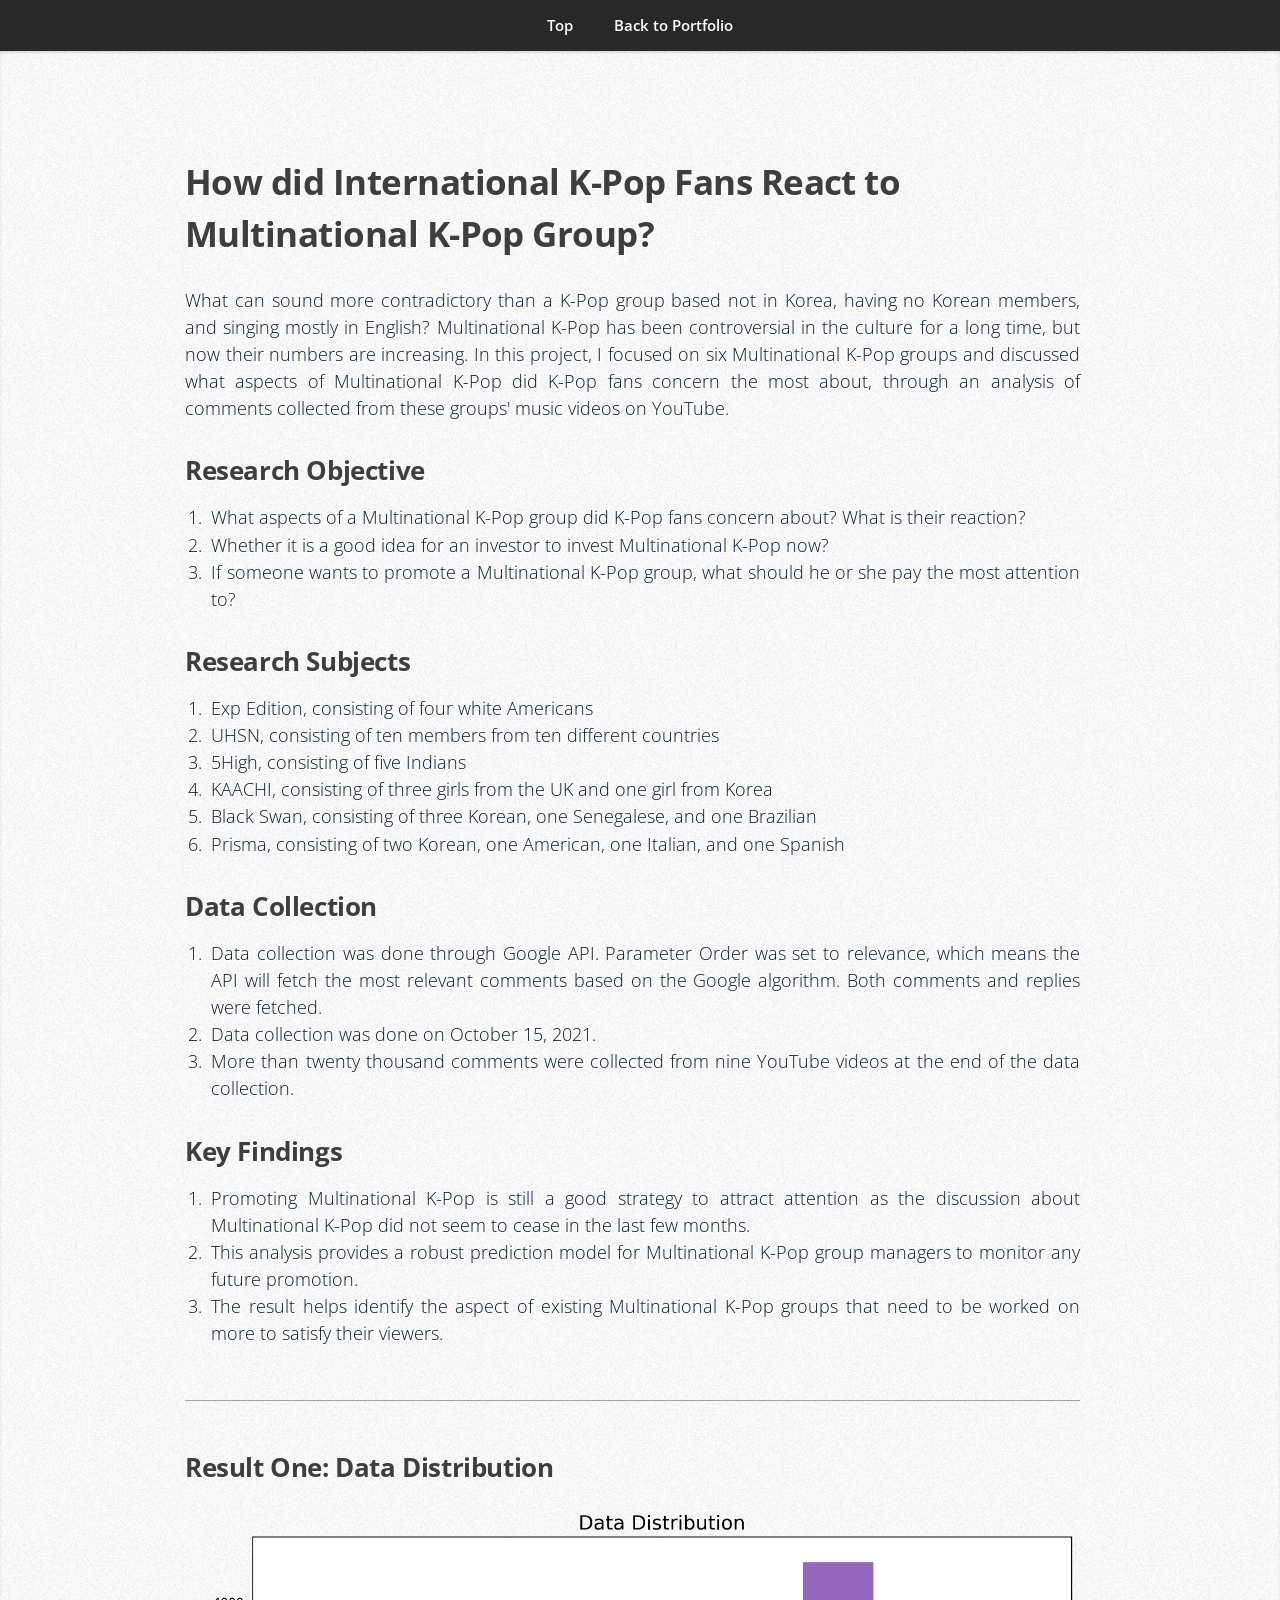
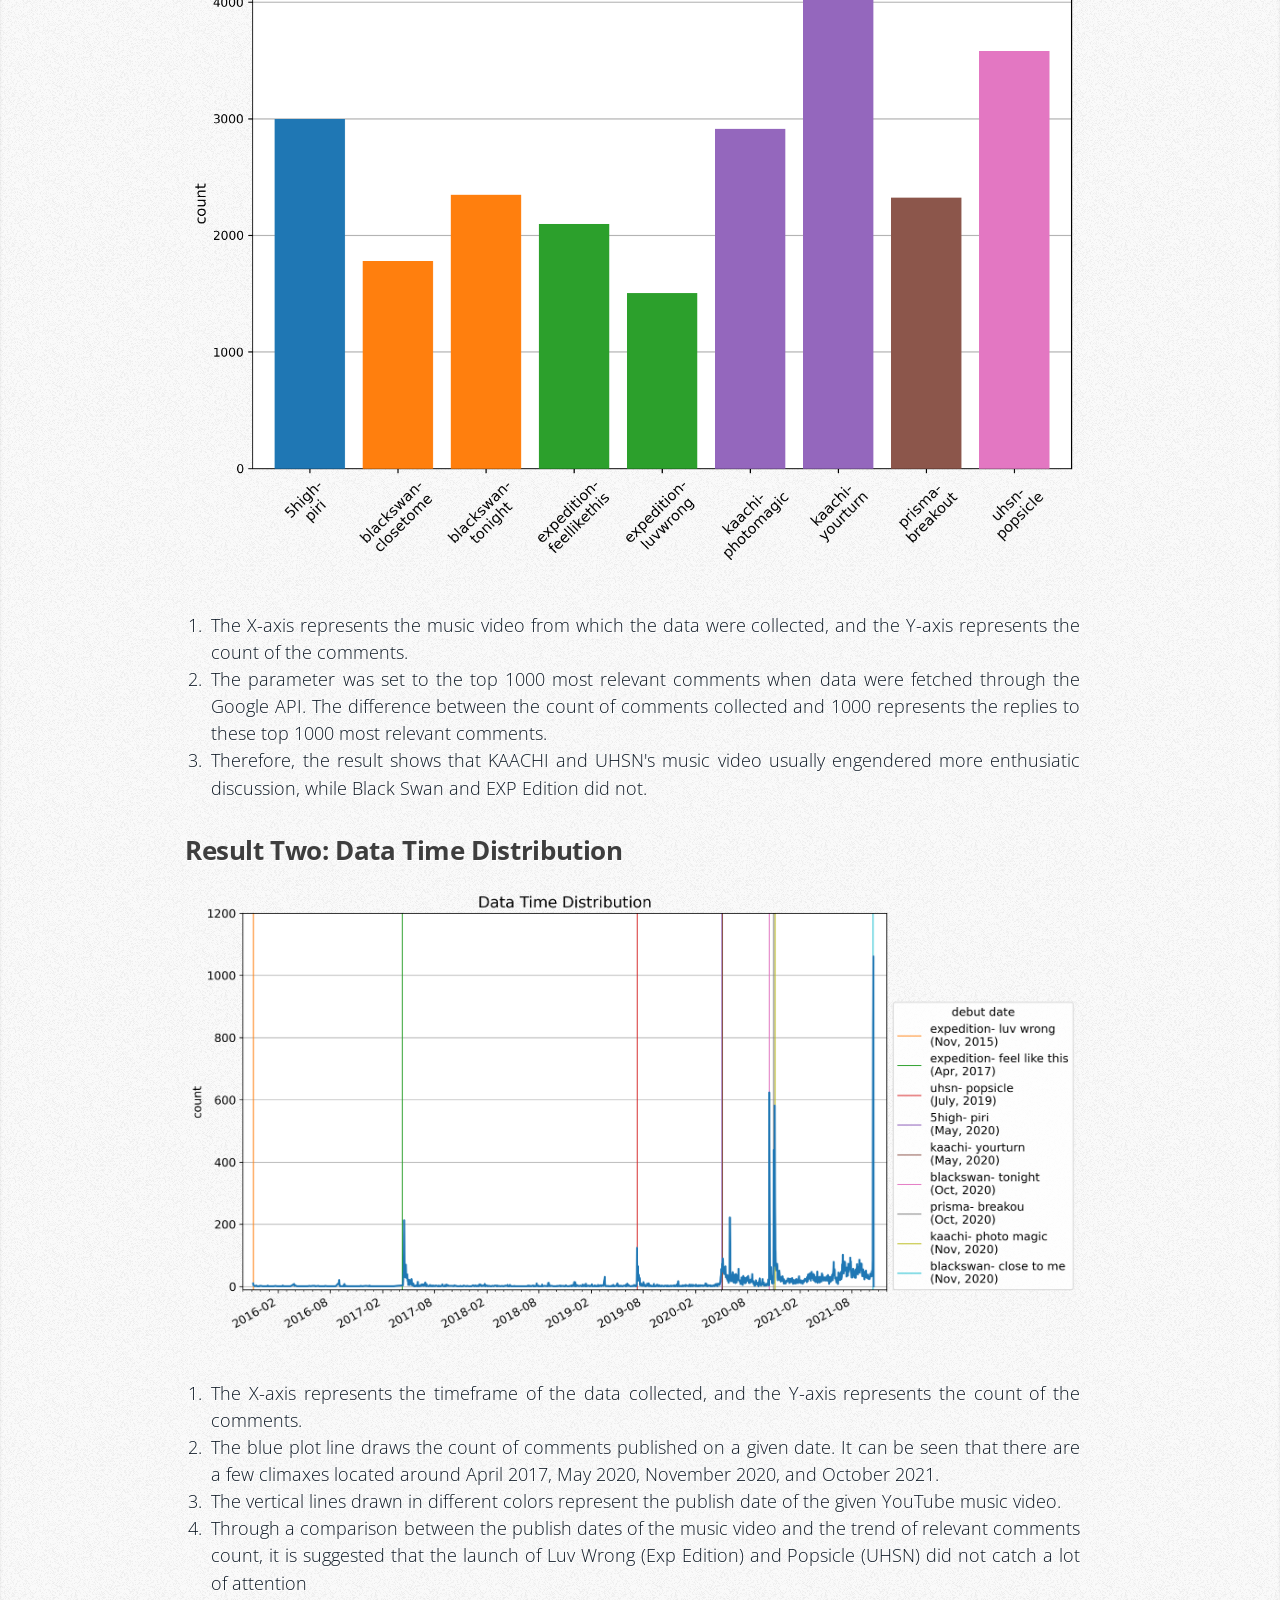
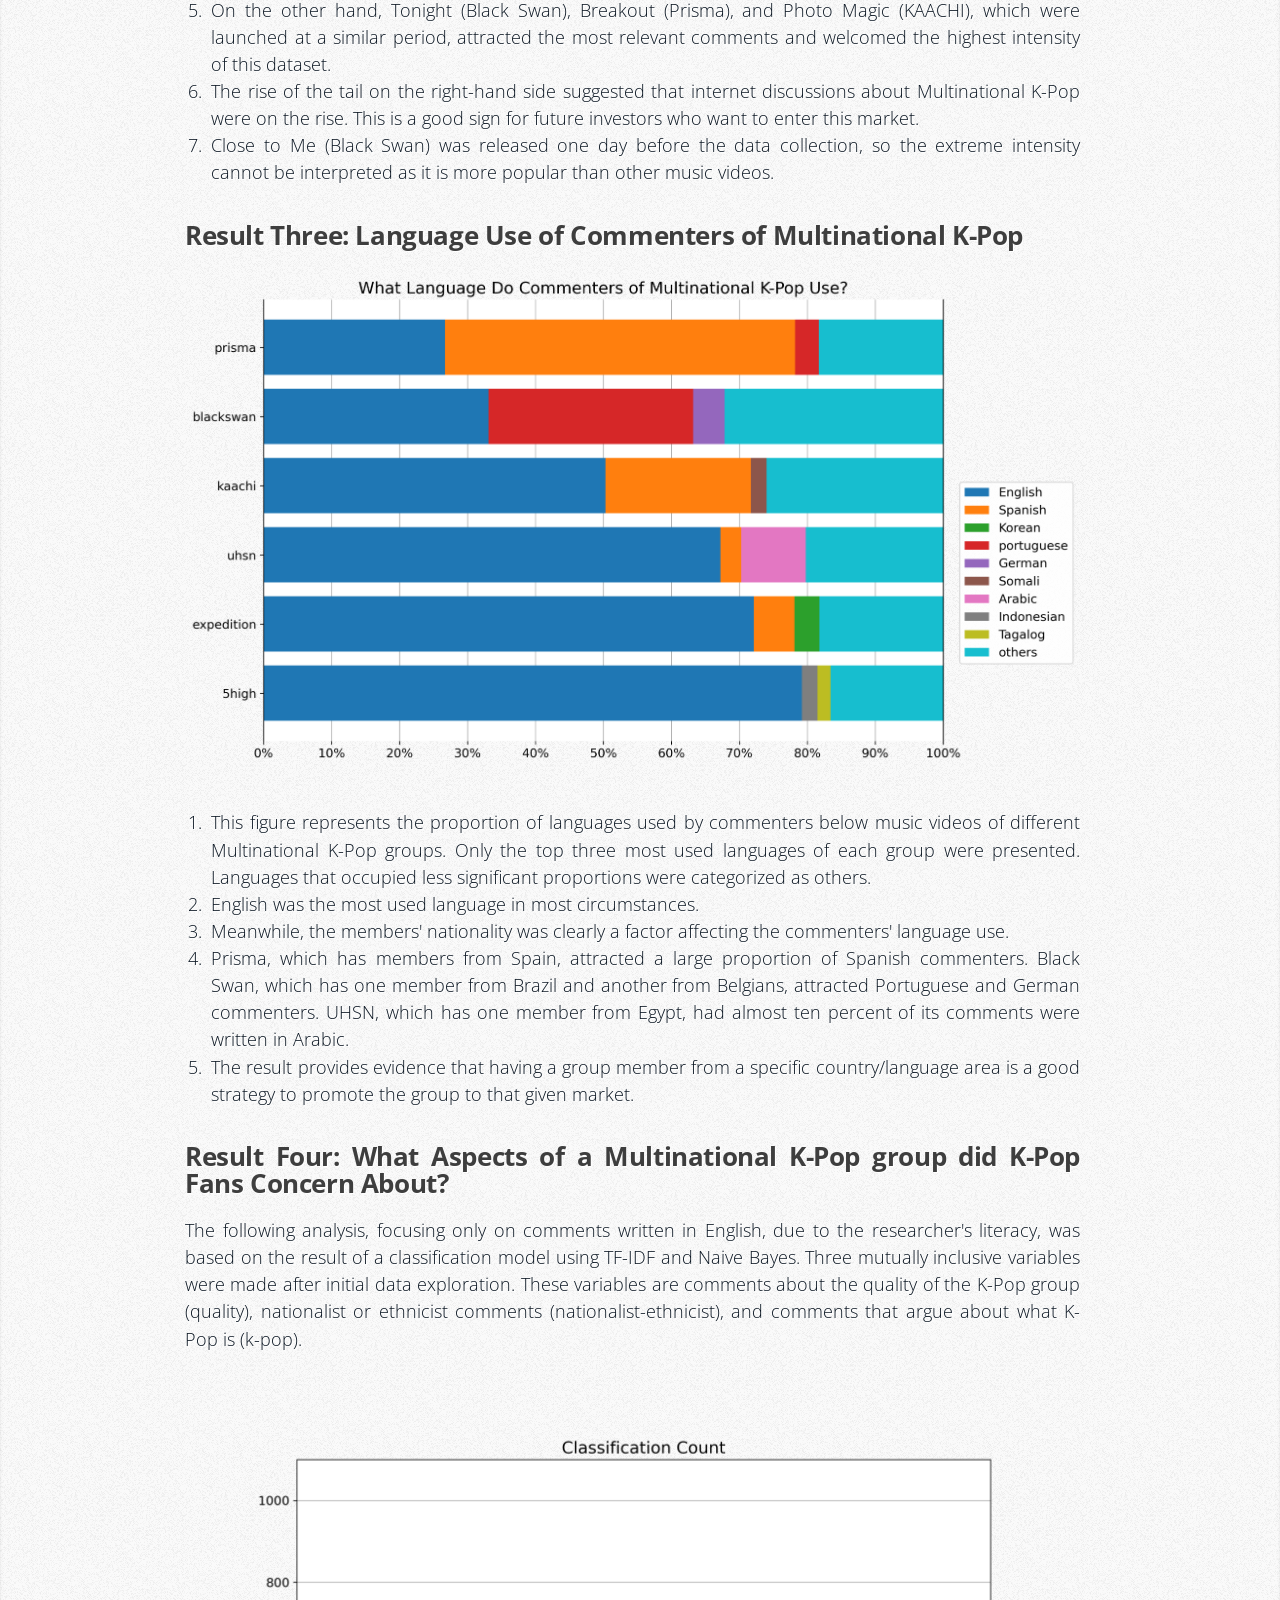
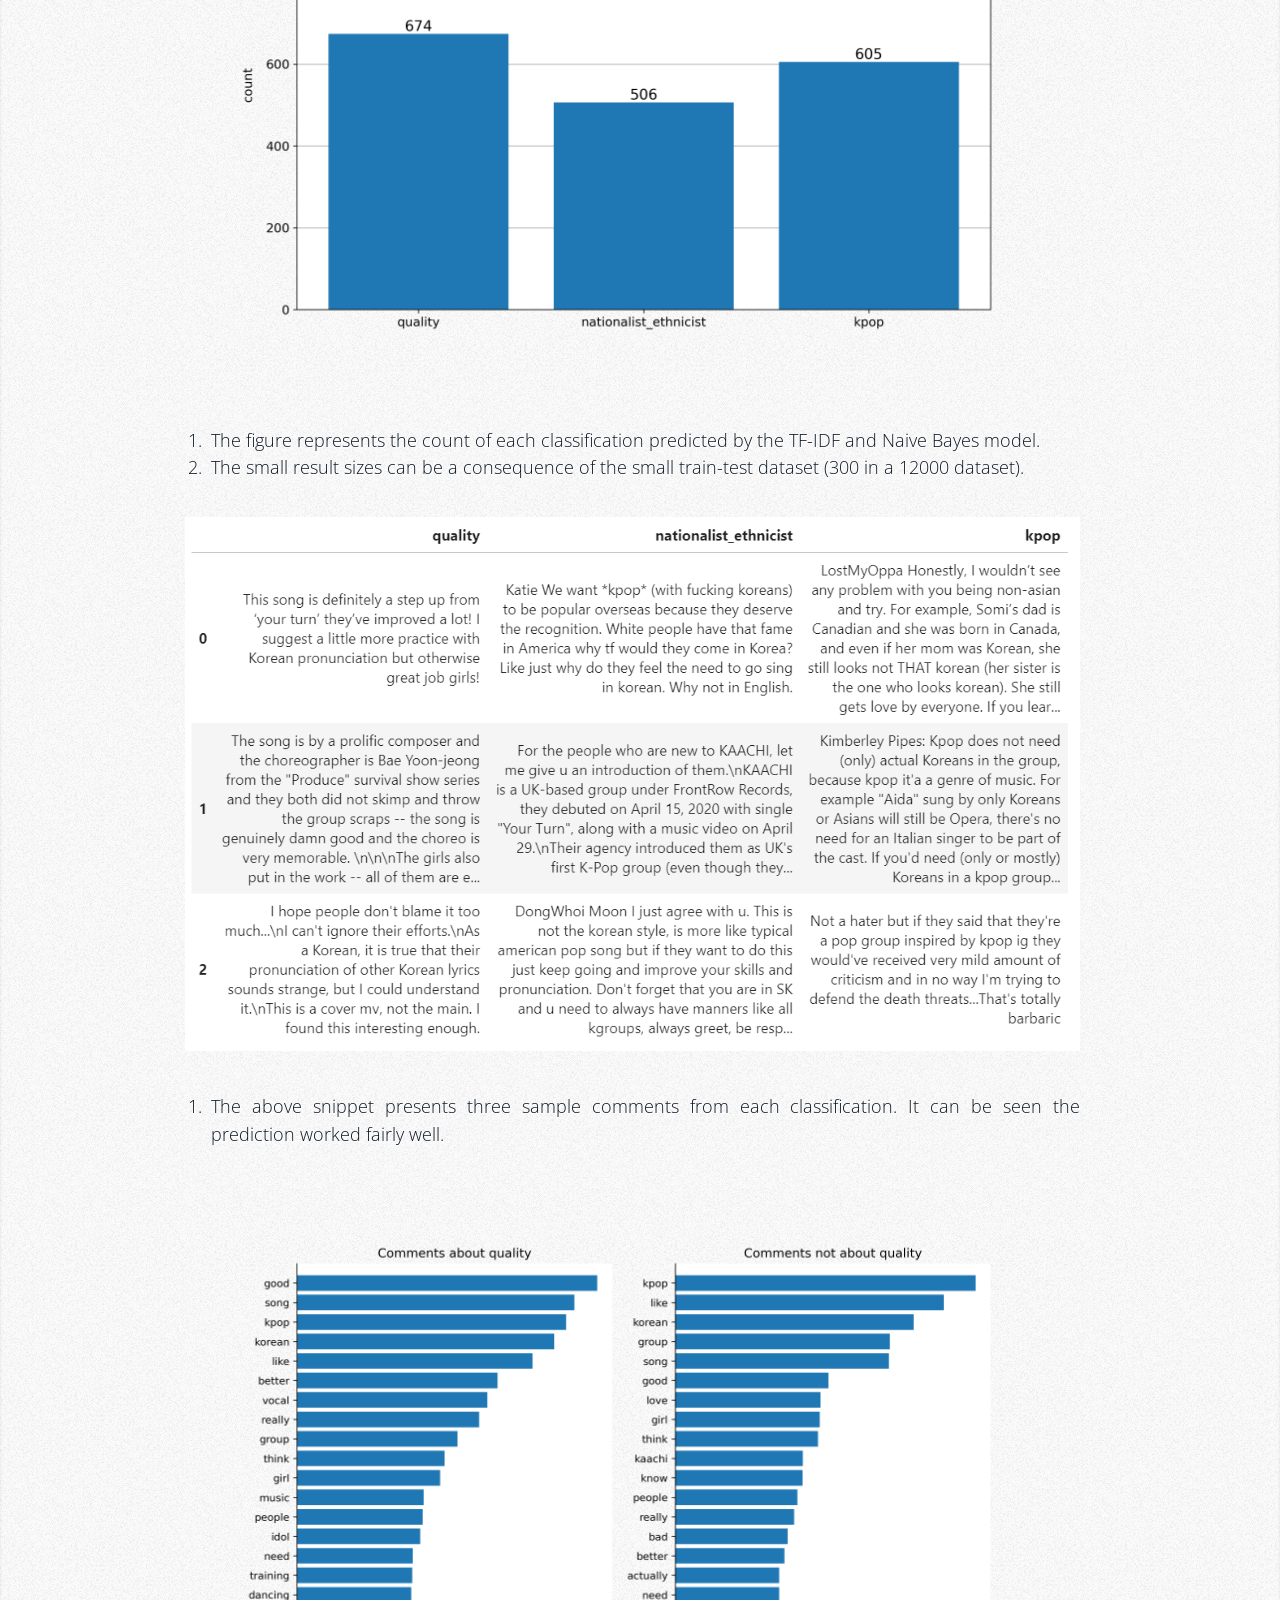
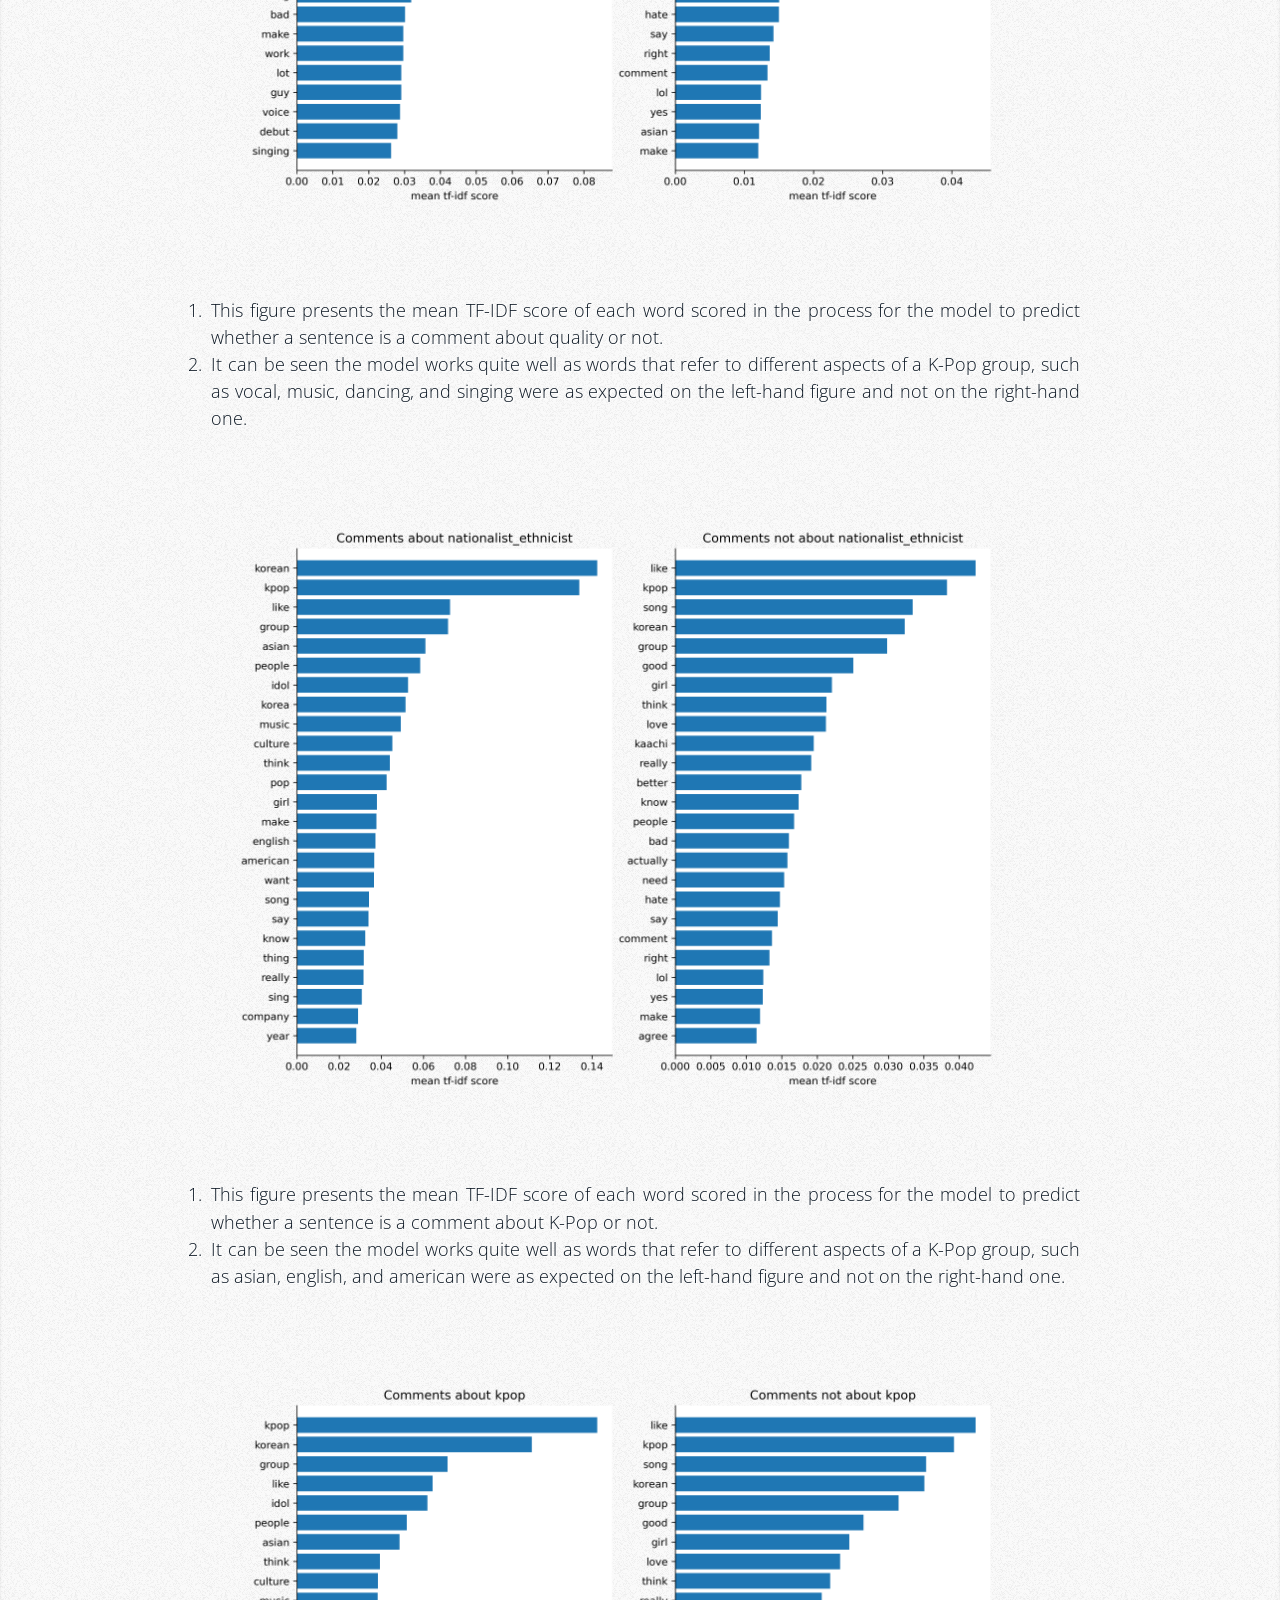
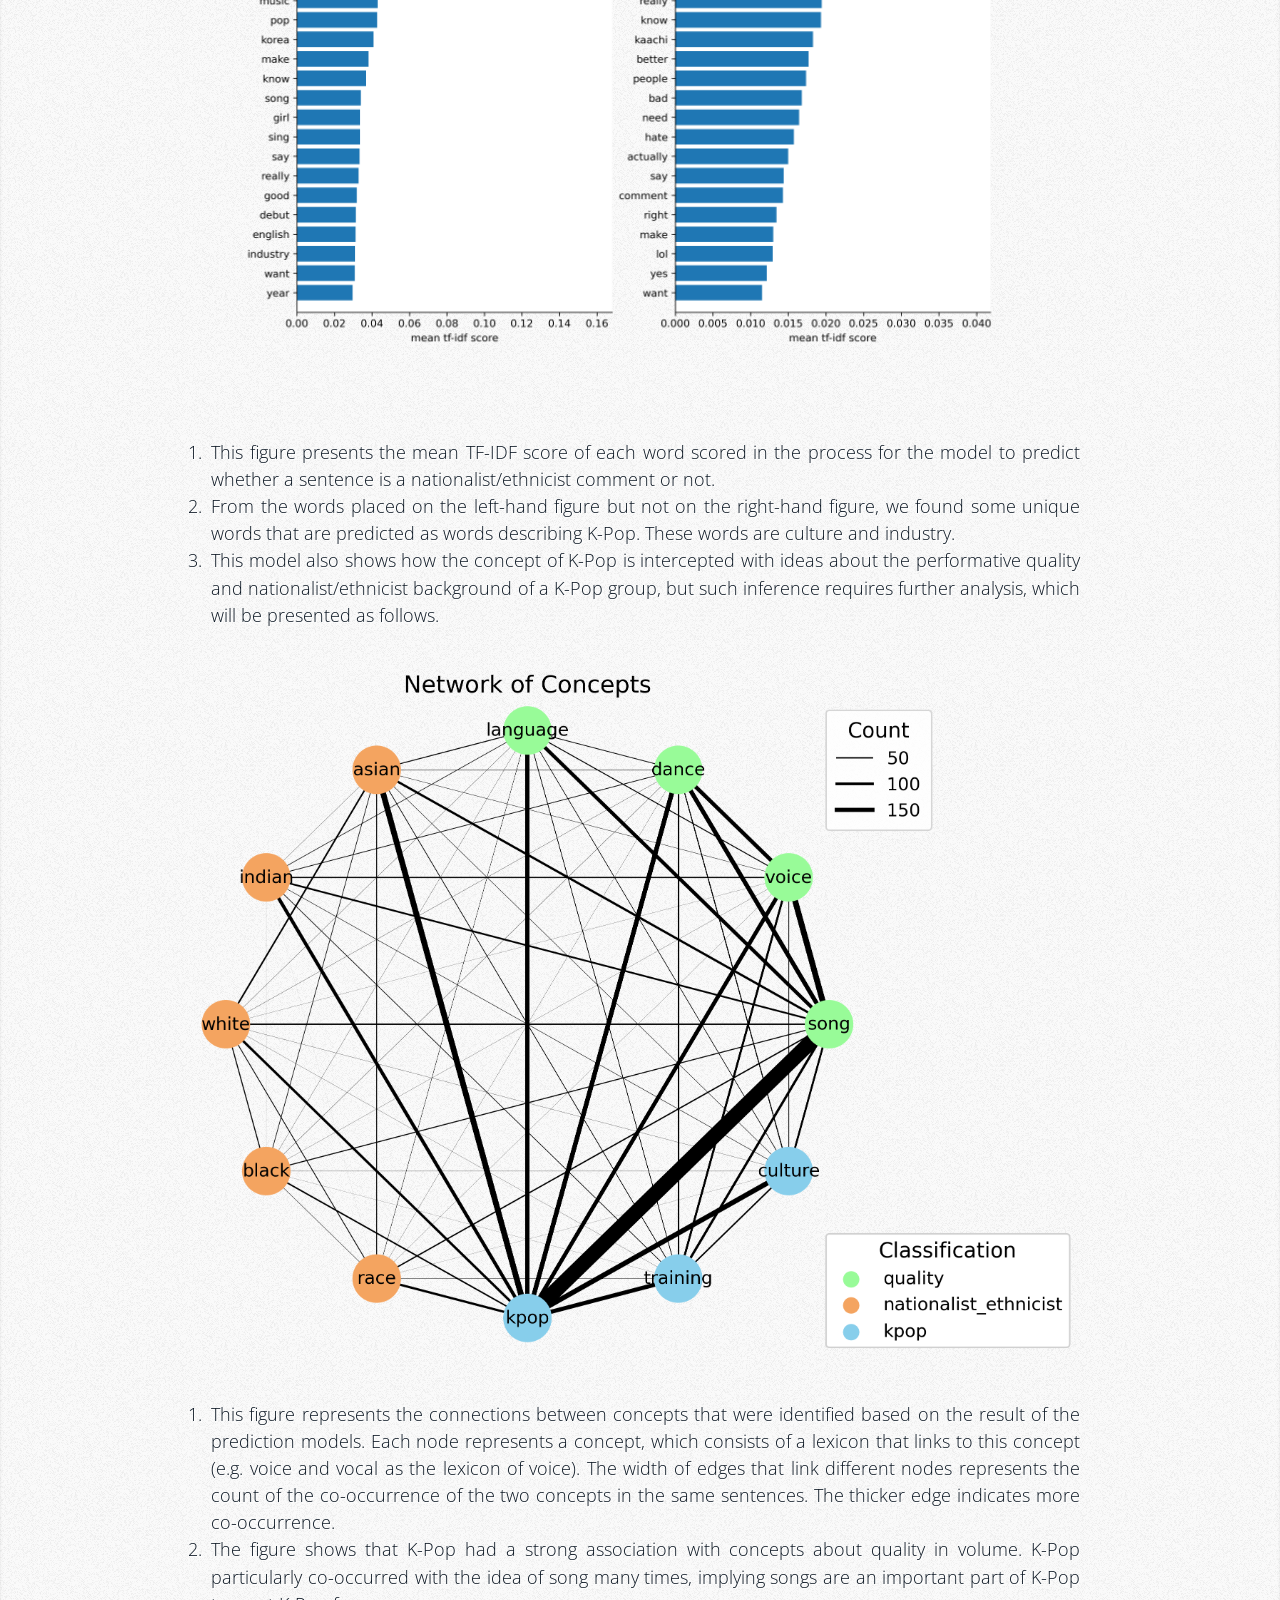
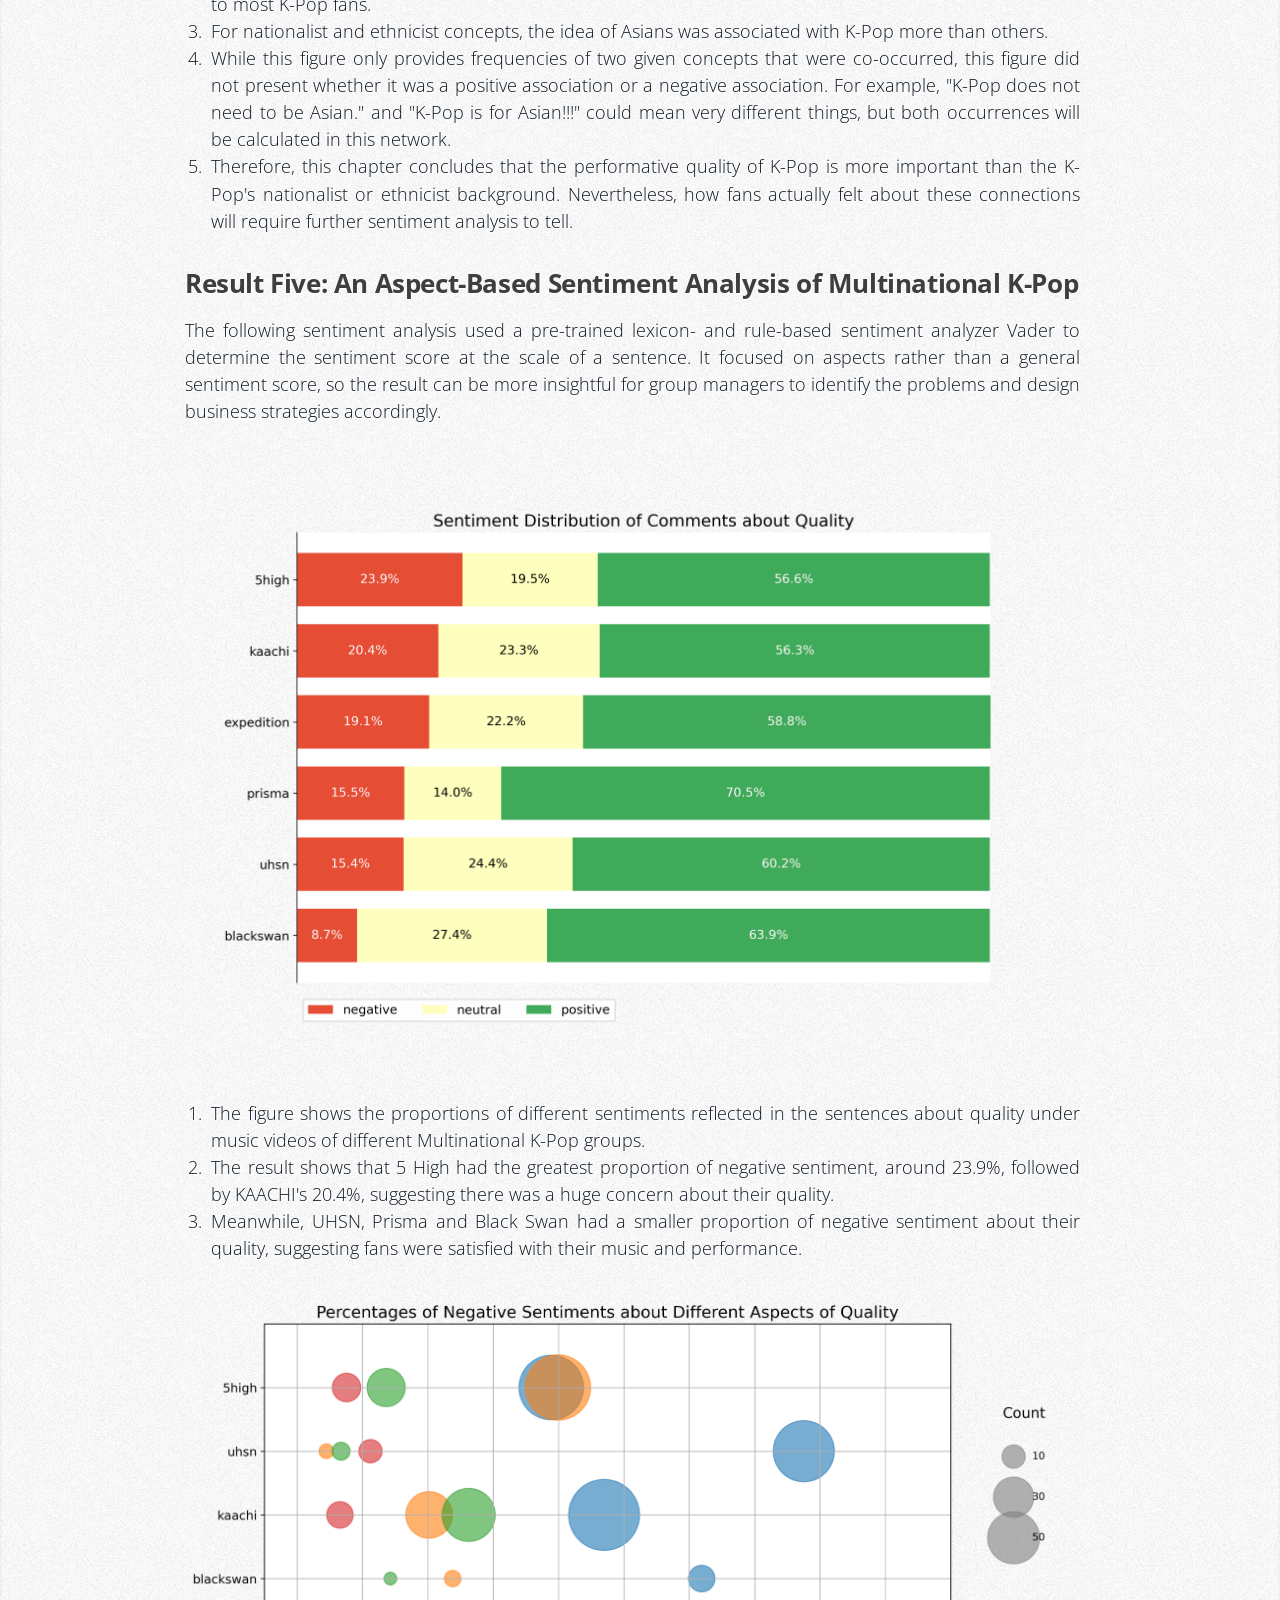
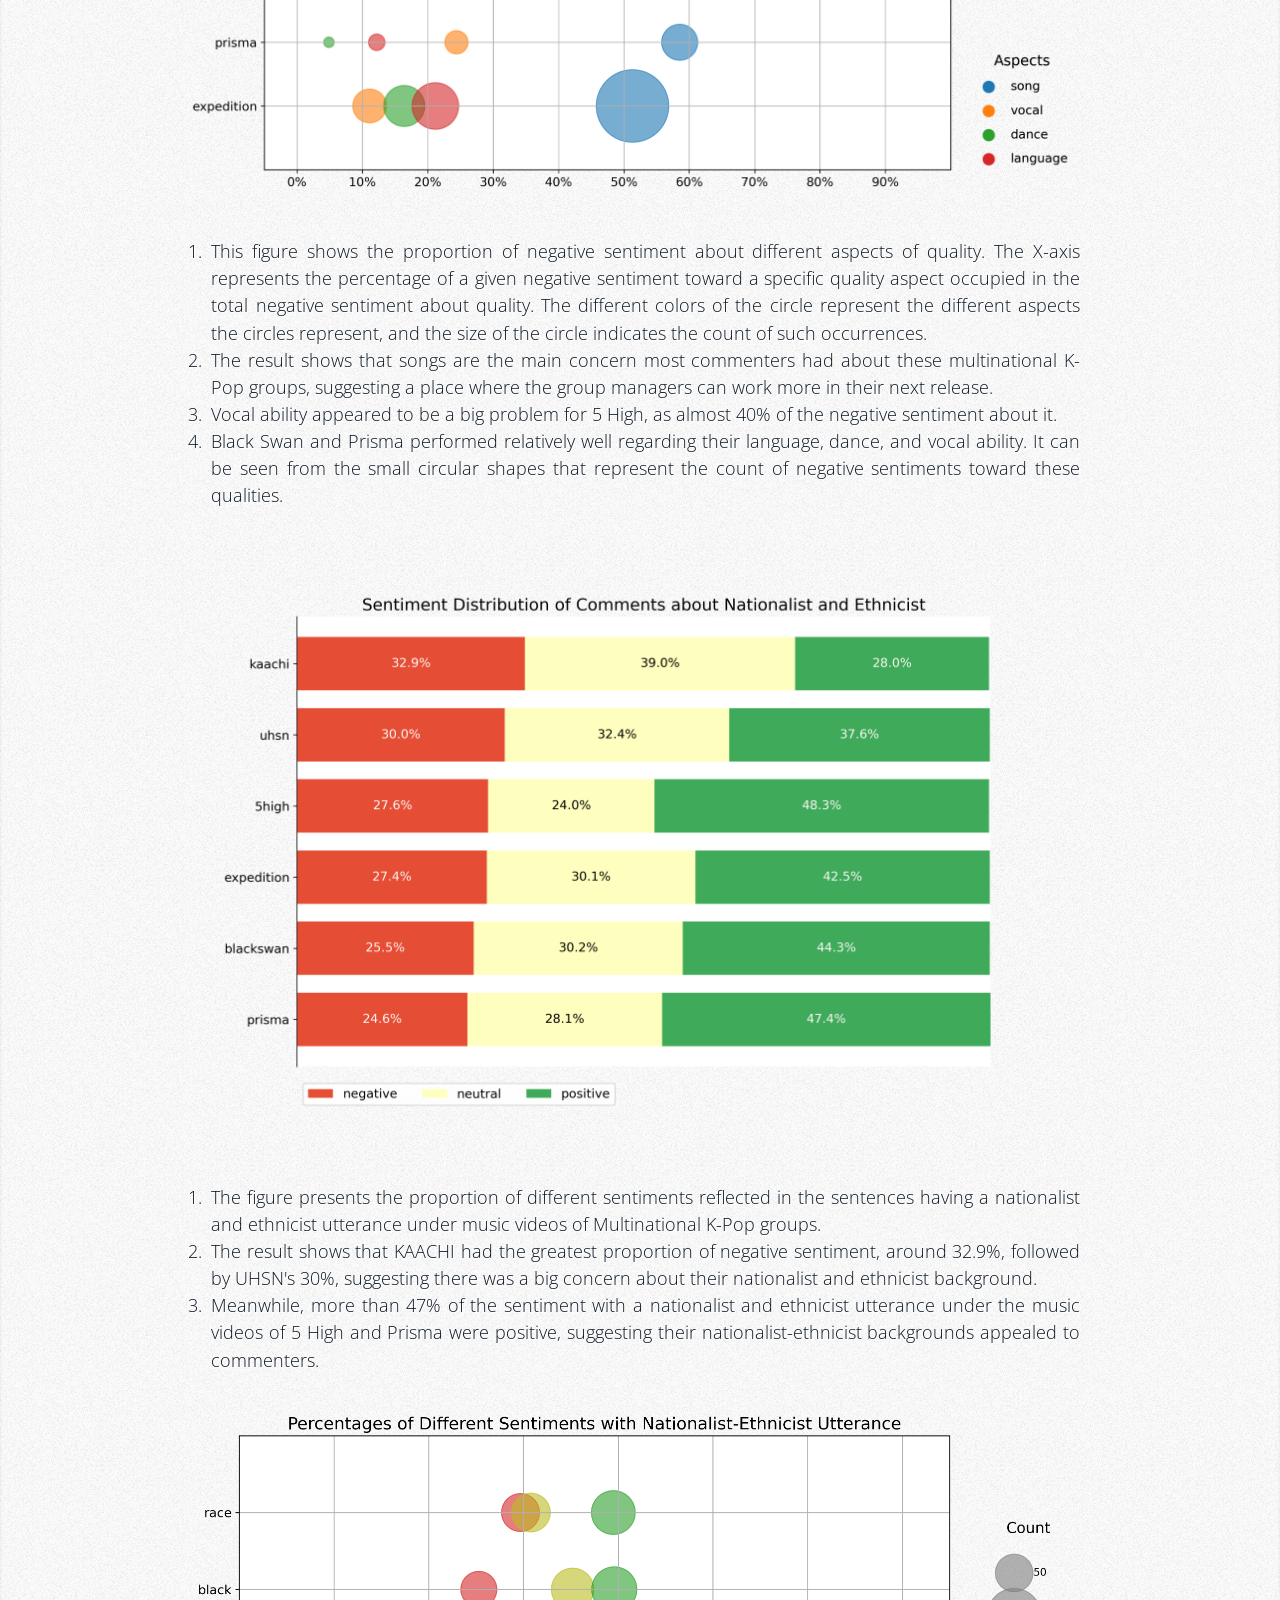
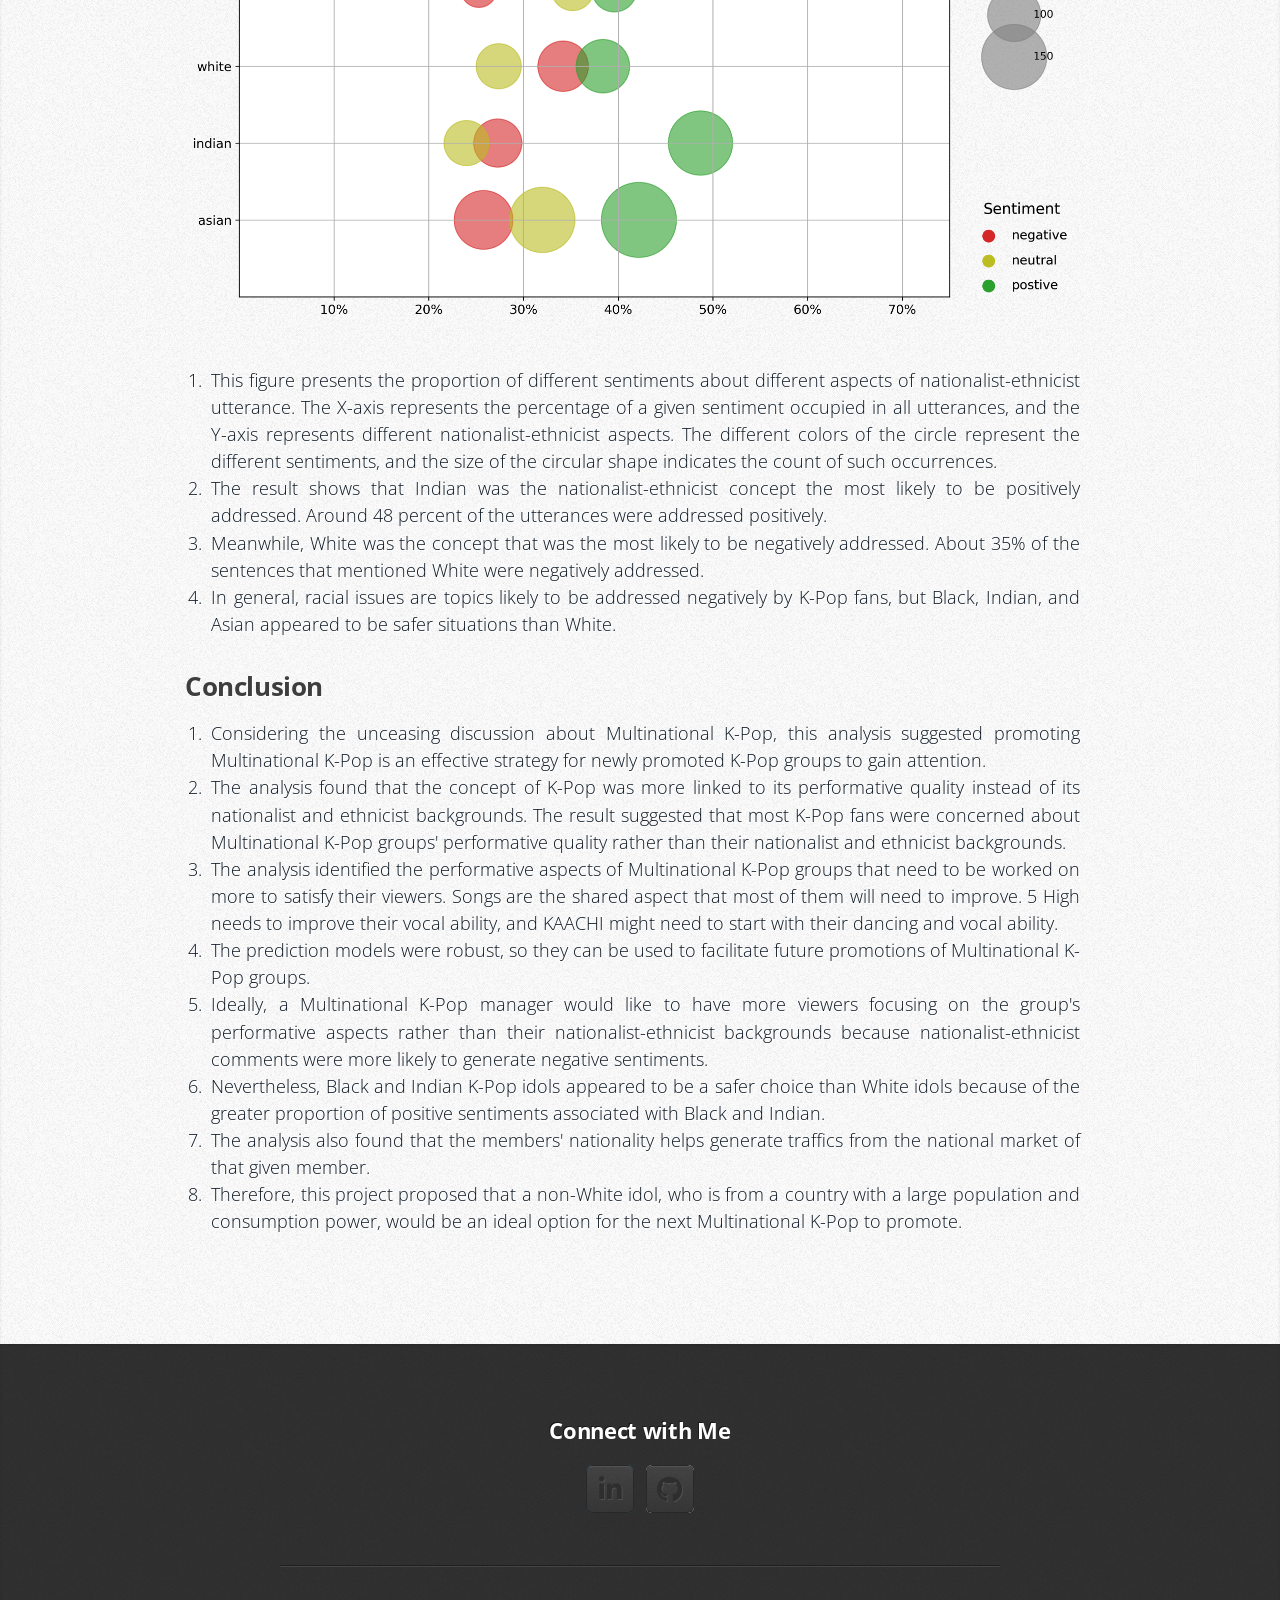
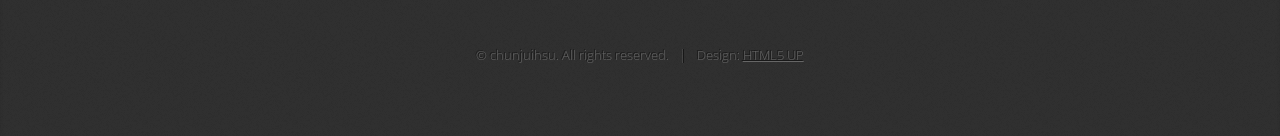
==== commit 224d580e: "Update data_storytelling.html" ====
--- a/data_storytelling.html
+++ b/data_storytelling.html
@@ -244,7 +244,7 @@
 									multinational K-Pop groups, suggesting a place where the group managers can work
 									more in their next release.</li>
 								<li>Vocal ability appeared to be a big problem for 5 High, as almost 40% of the negative
-									sentiment about quality.</li>
+									sentiment about it.</li>
 								<li>Black Swan and Prisma performed relatively well regarding their language, dance, and
 									vocal ability. It can be seen from the small circular shapes that represent the
 									count of negative sentiments toward these qualities.</li>
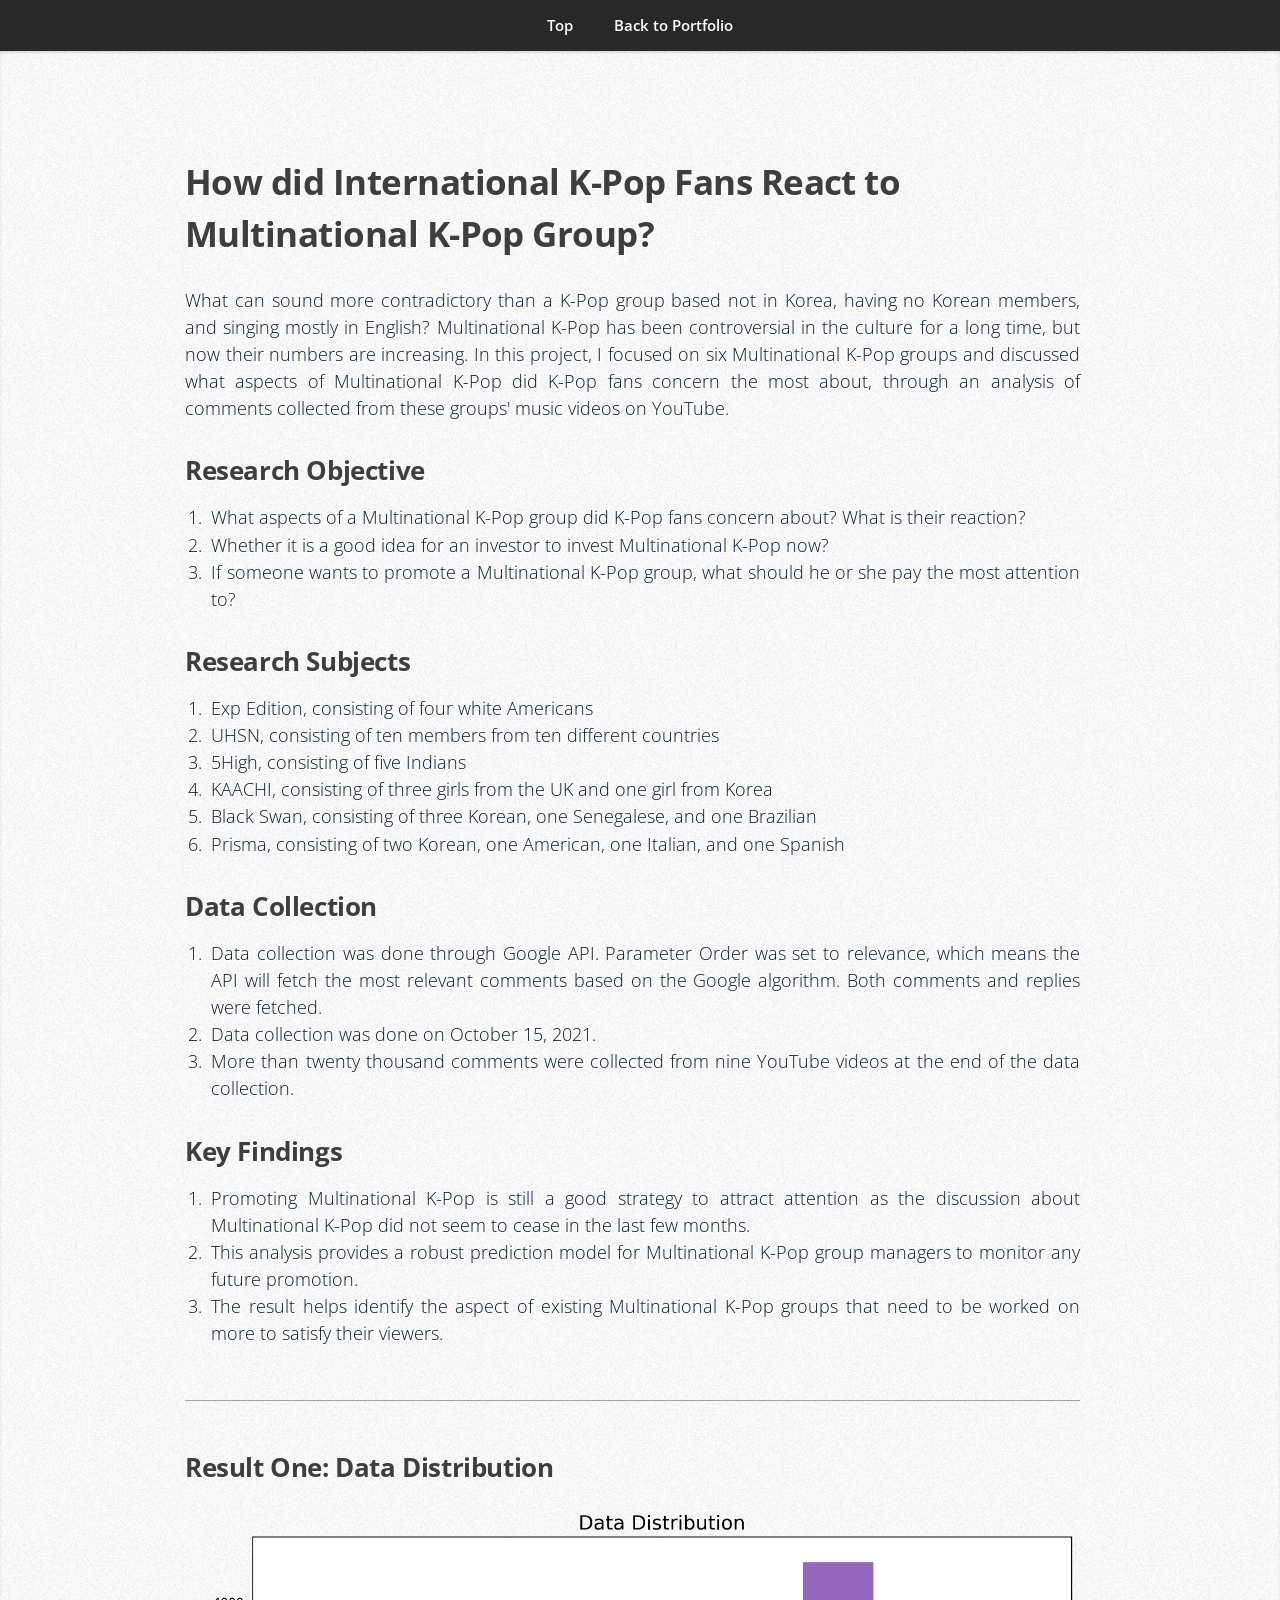
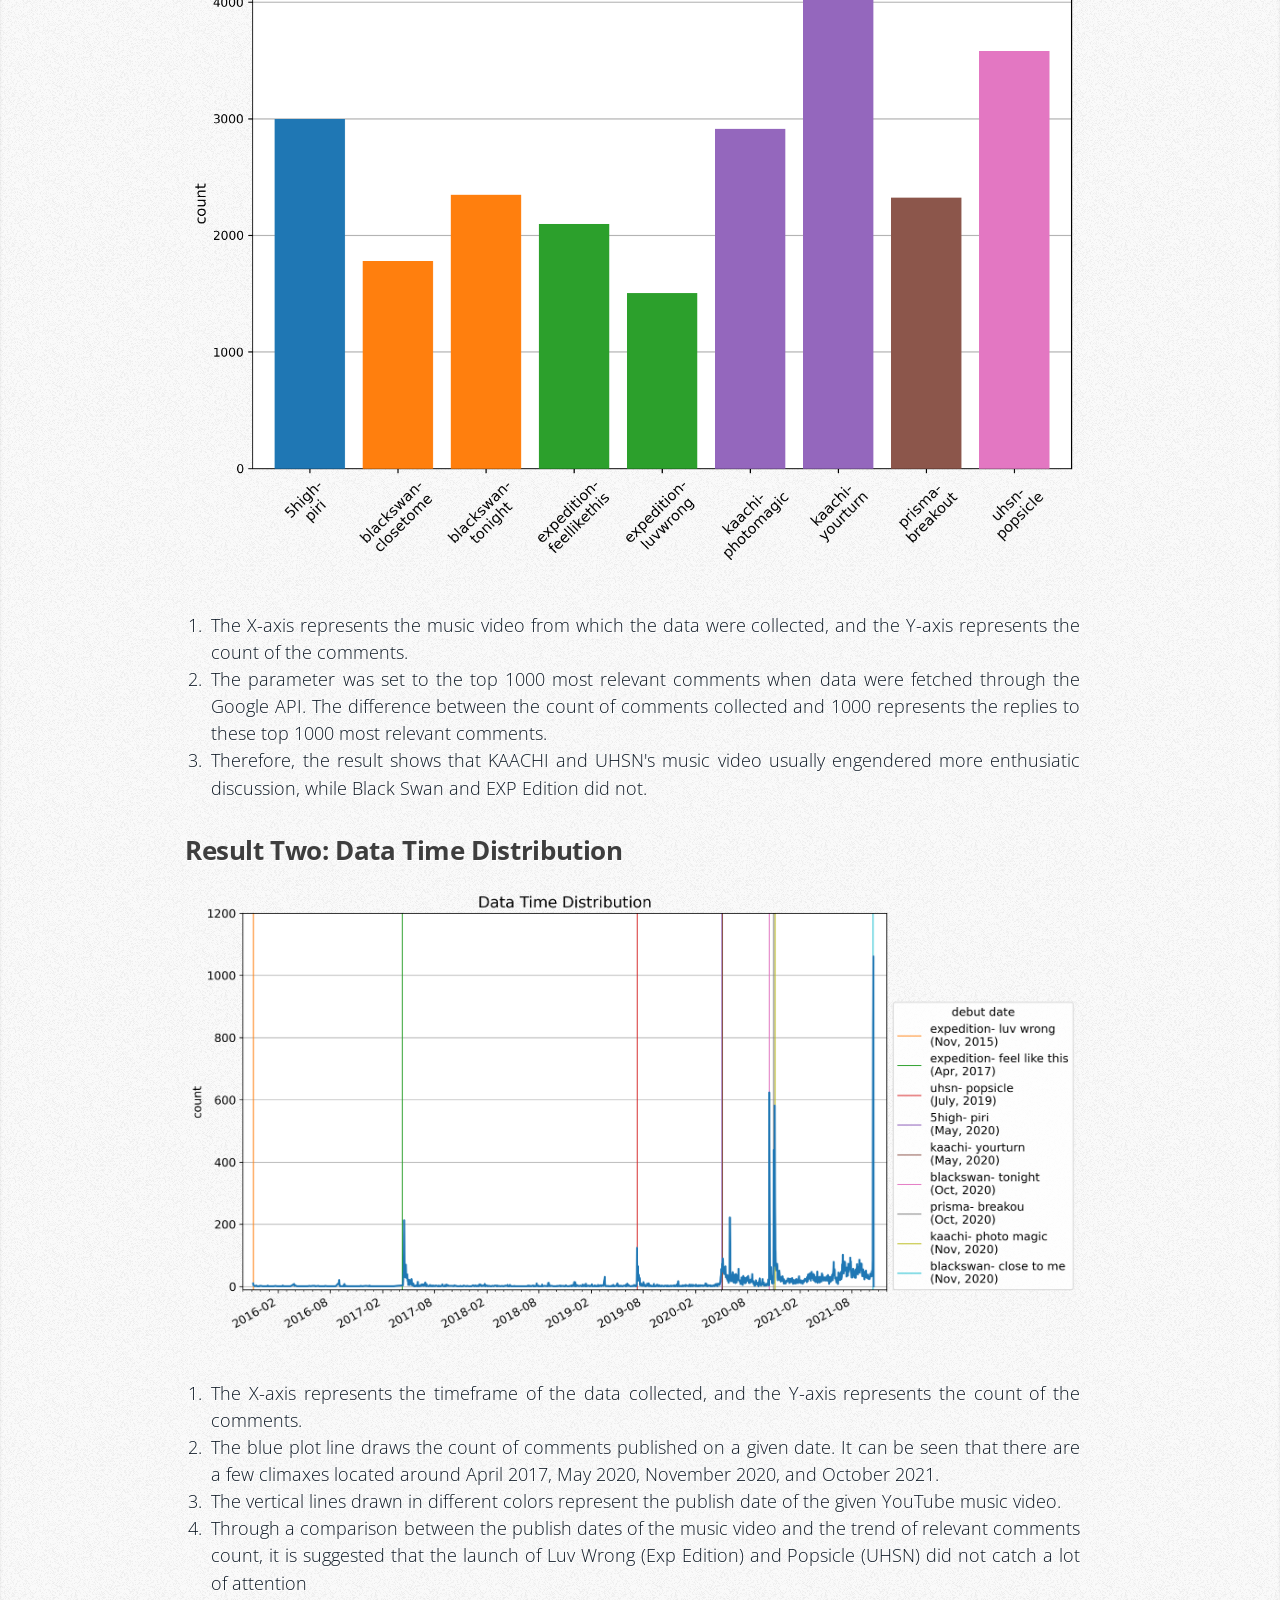
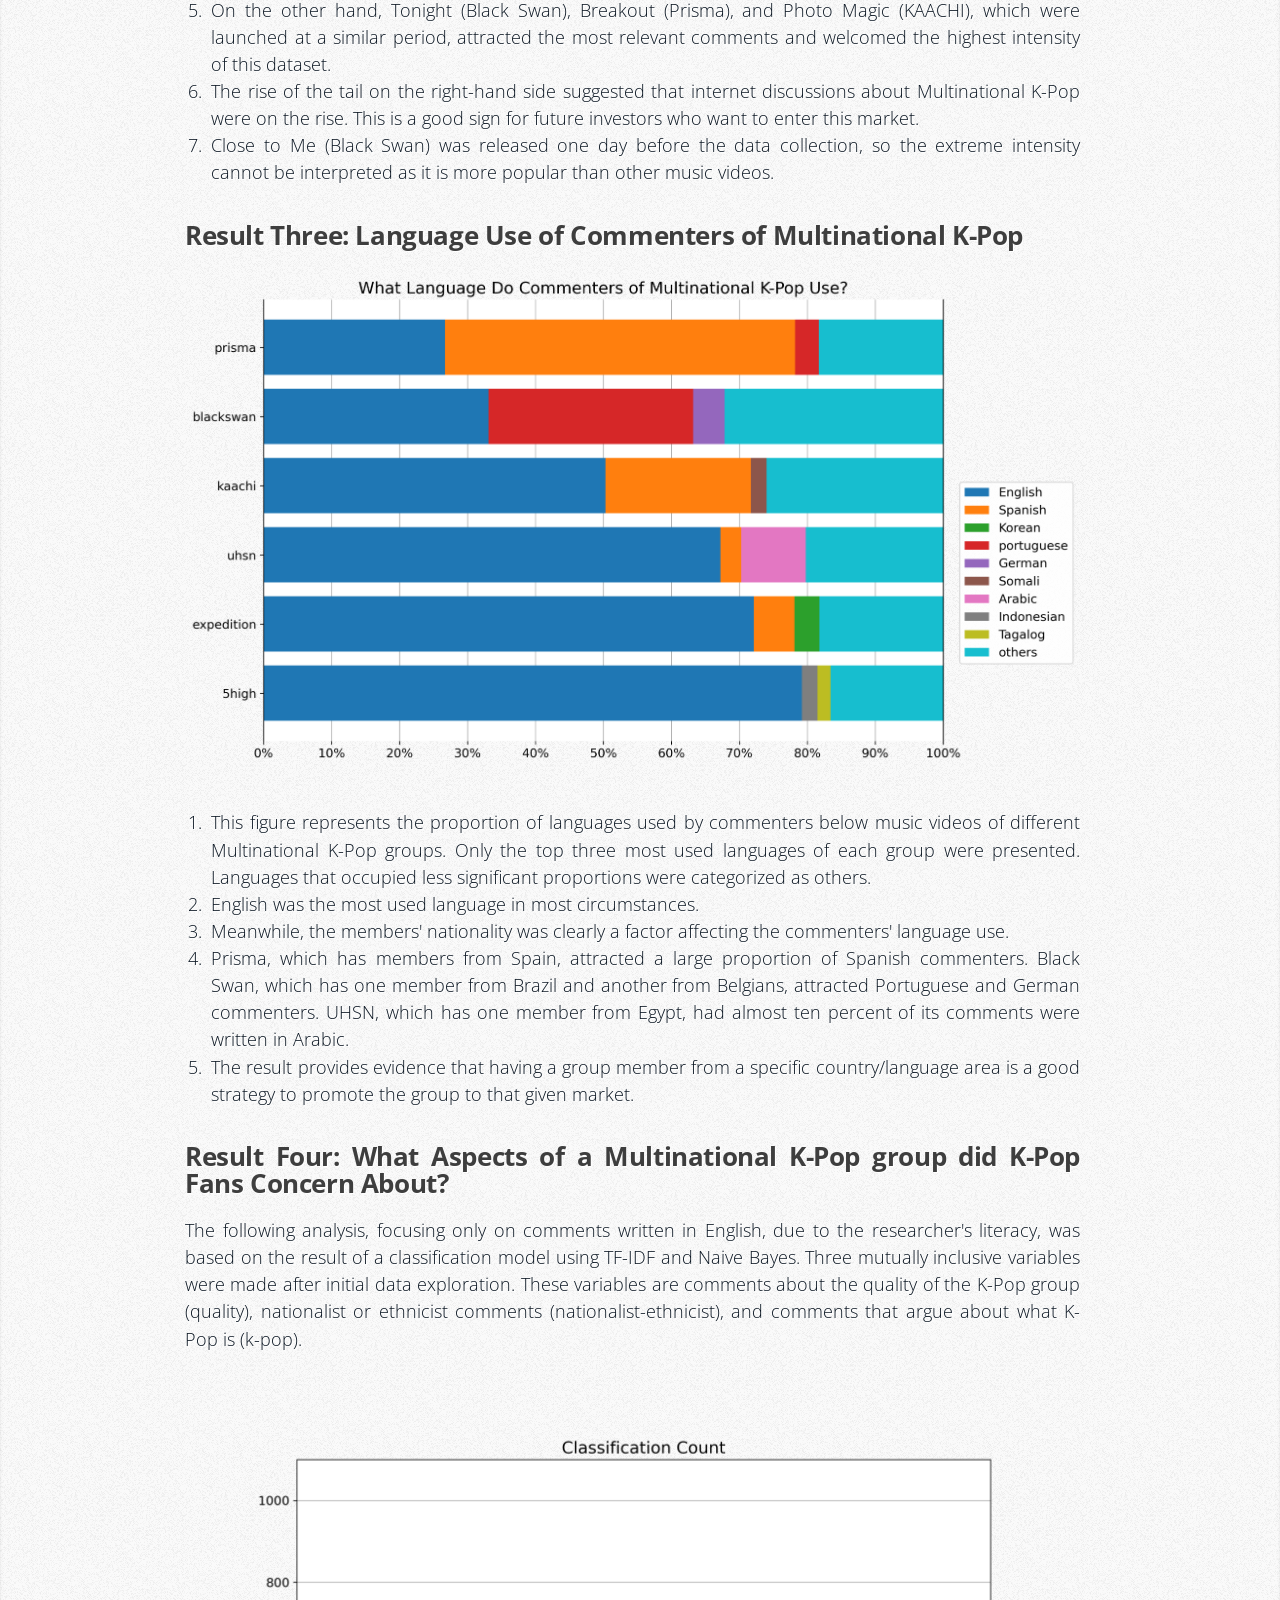
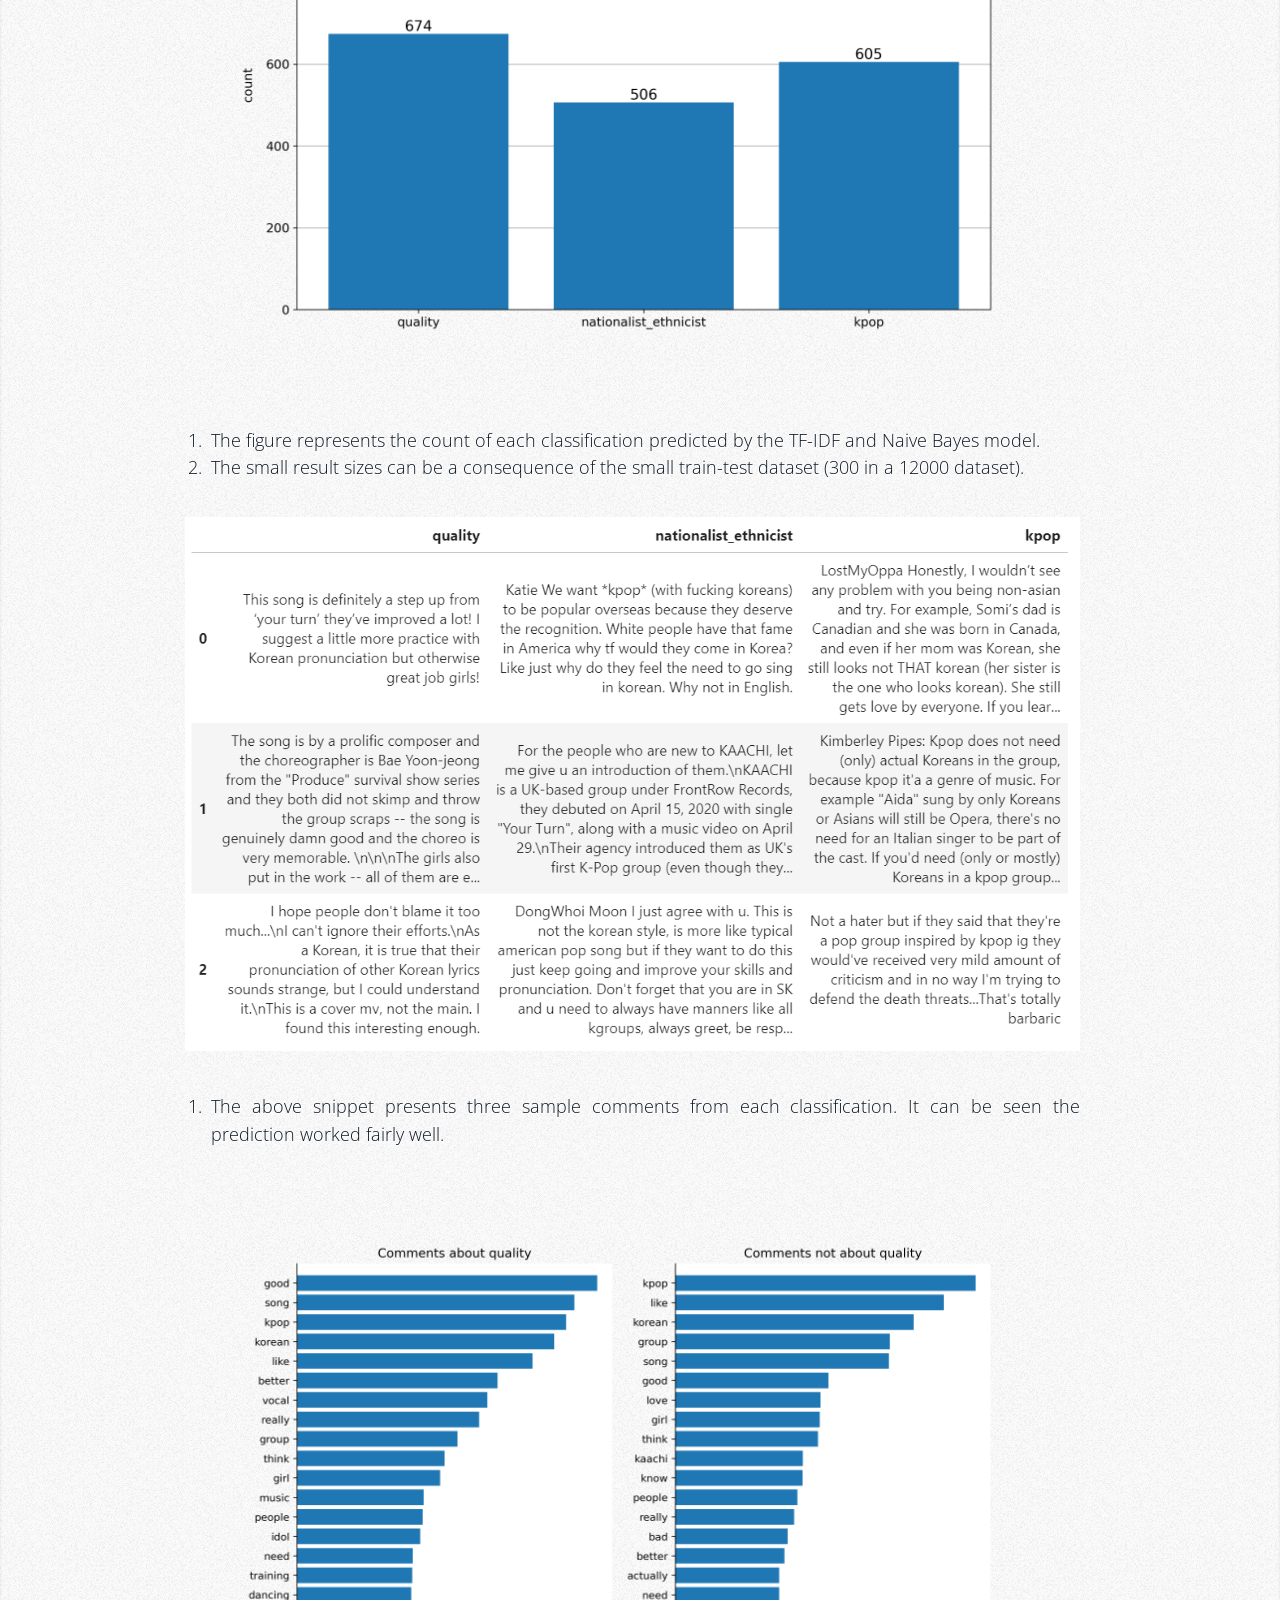
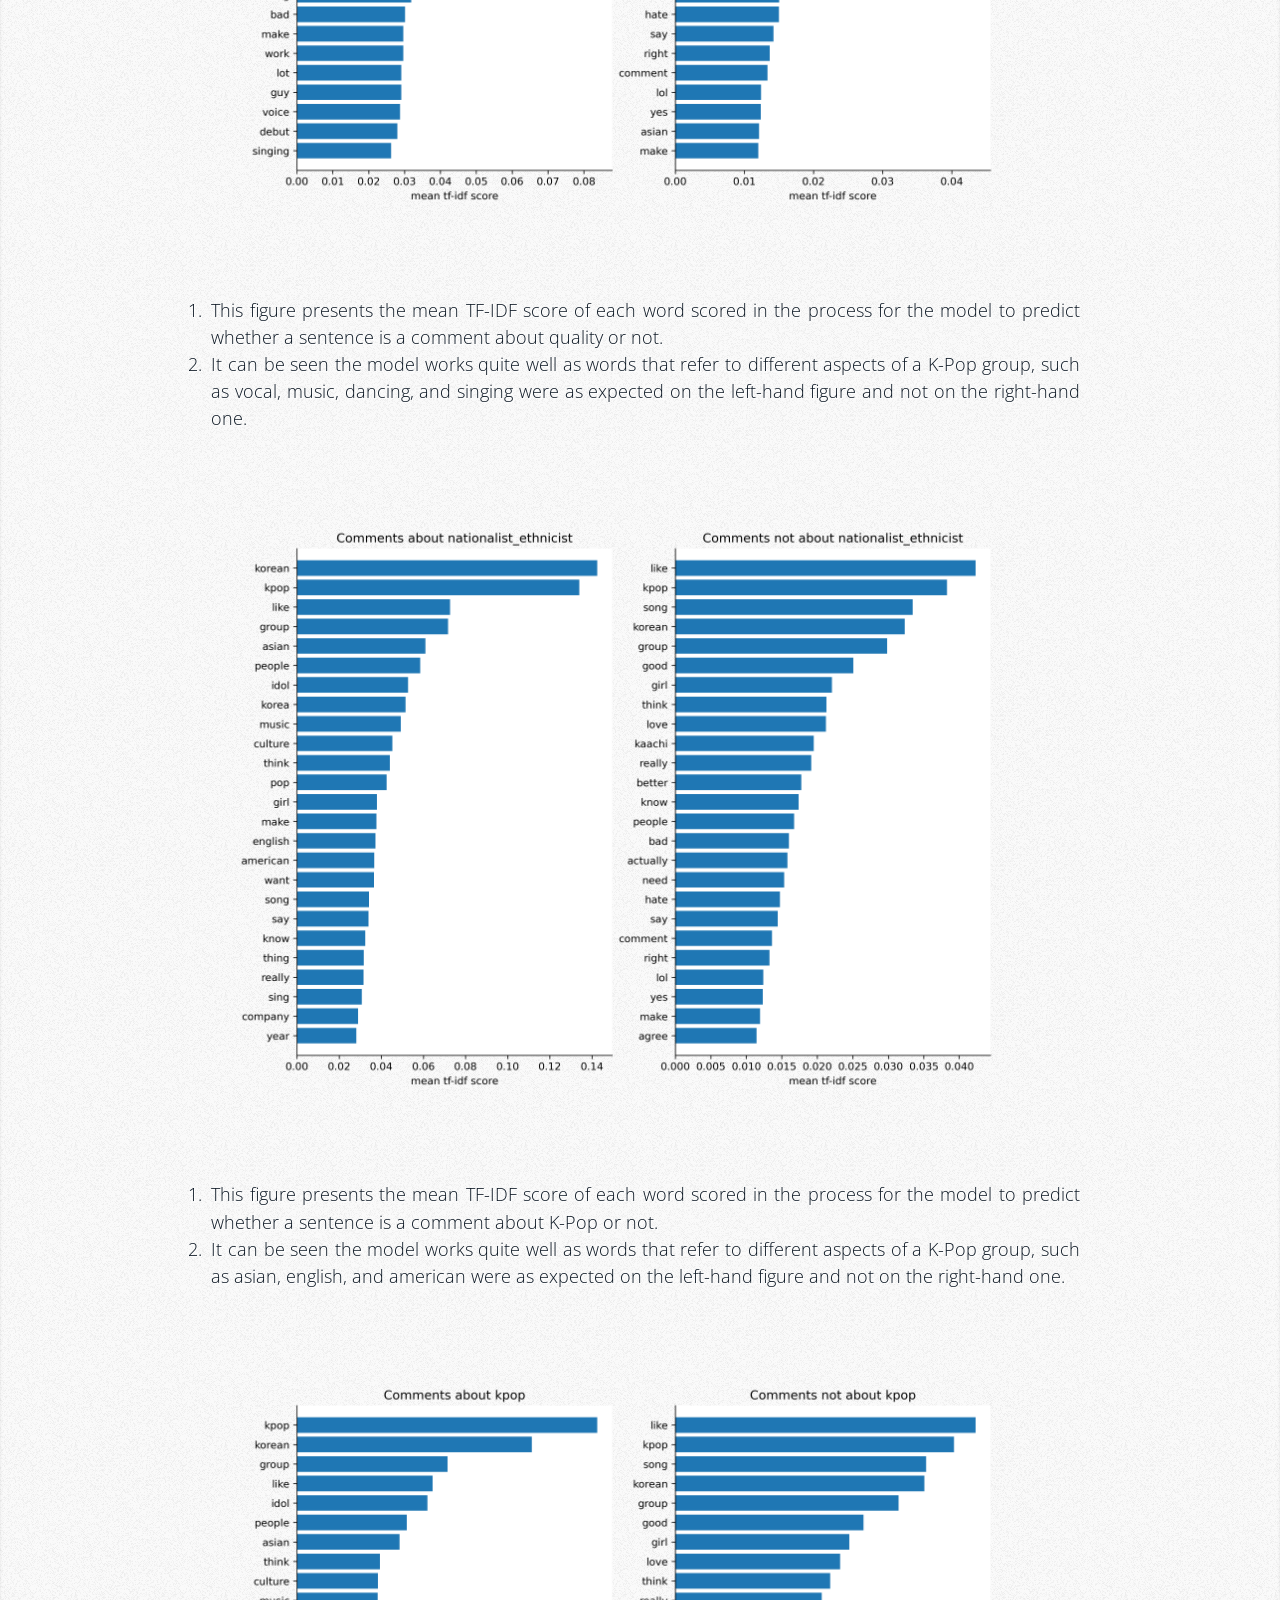
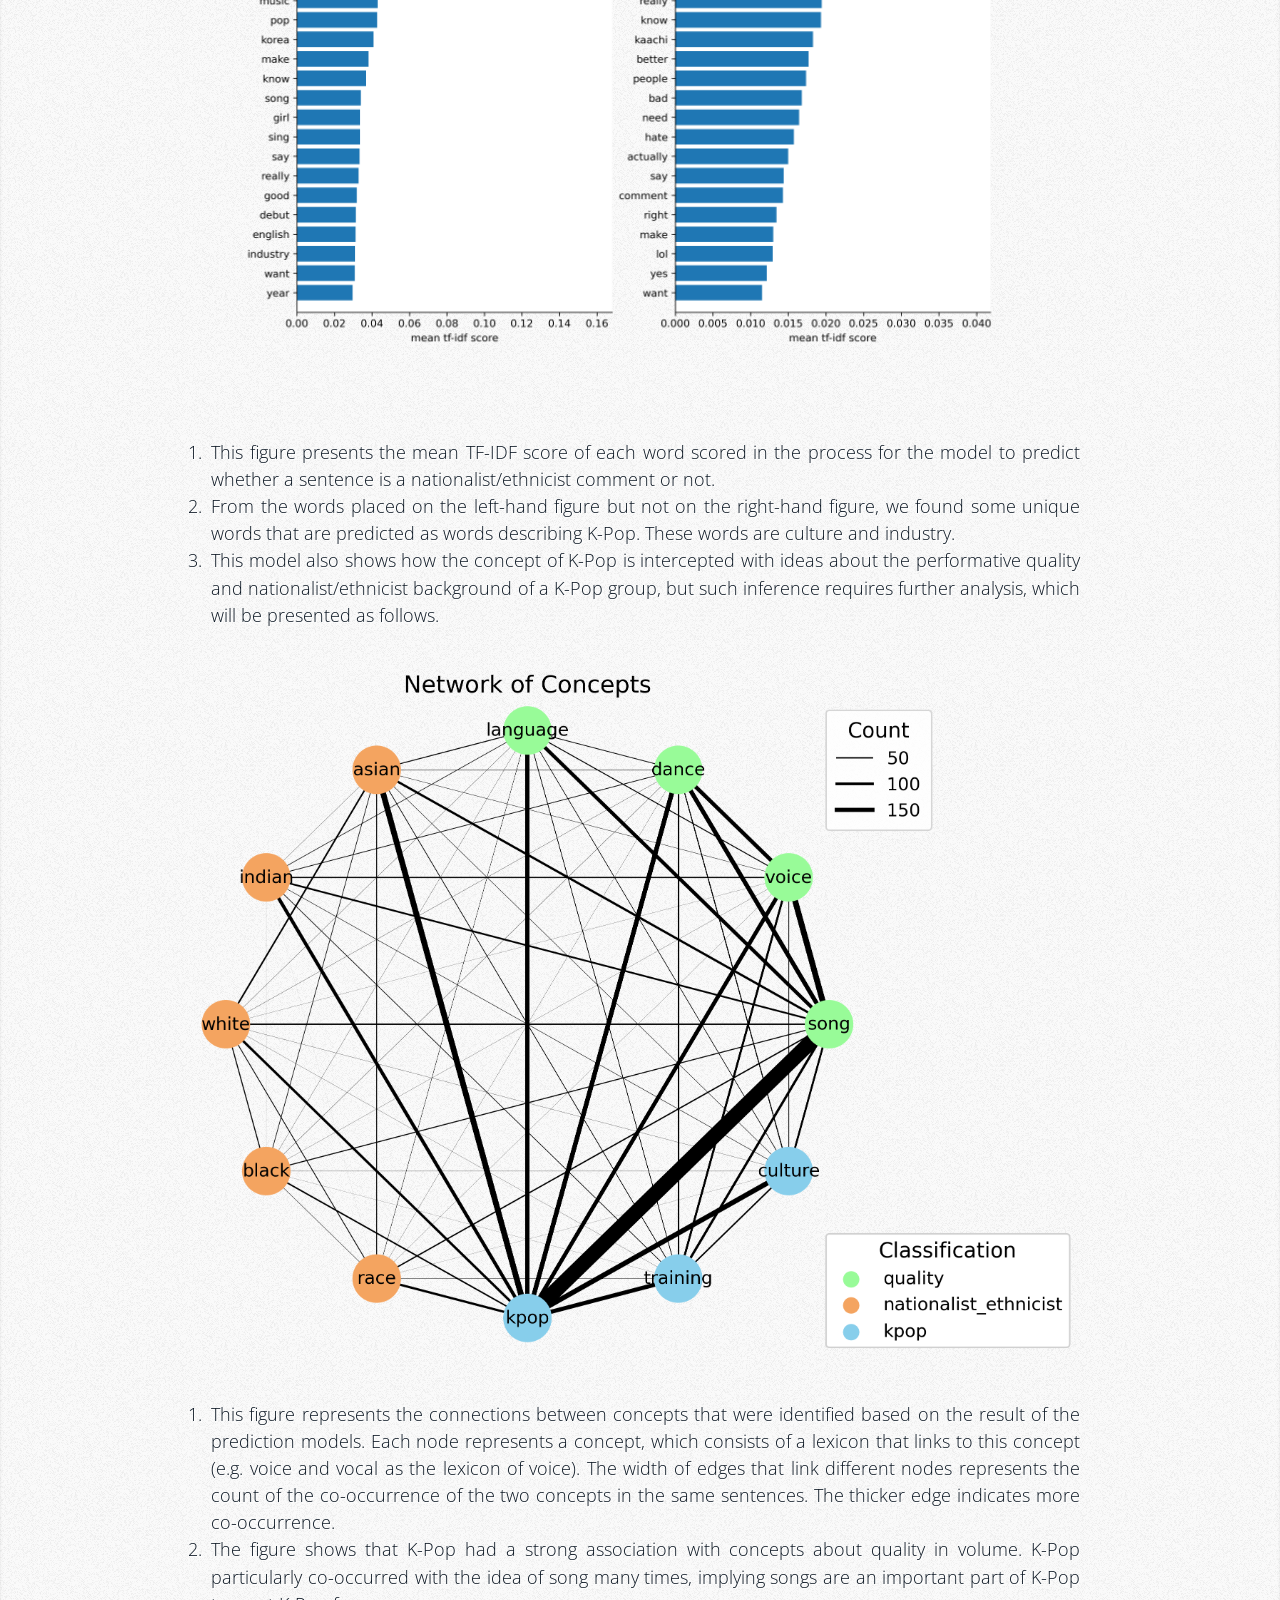
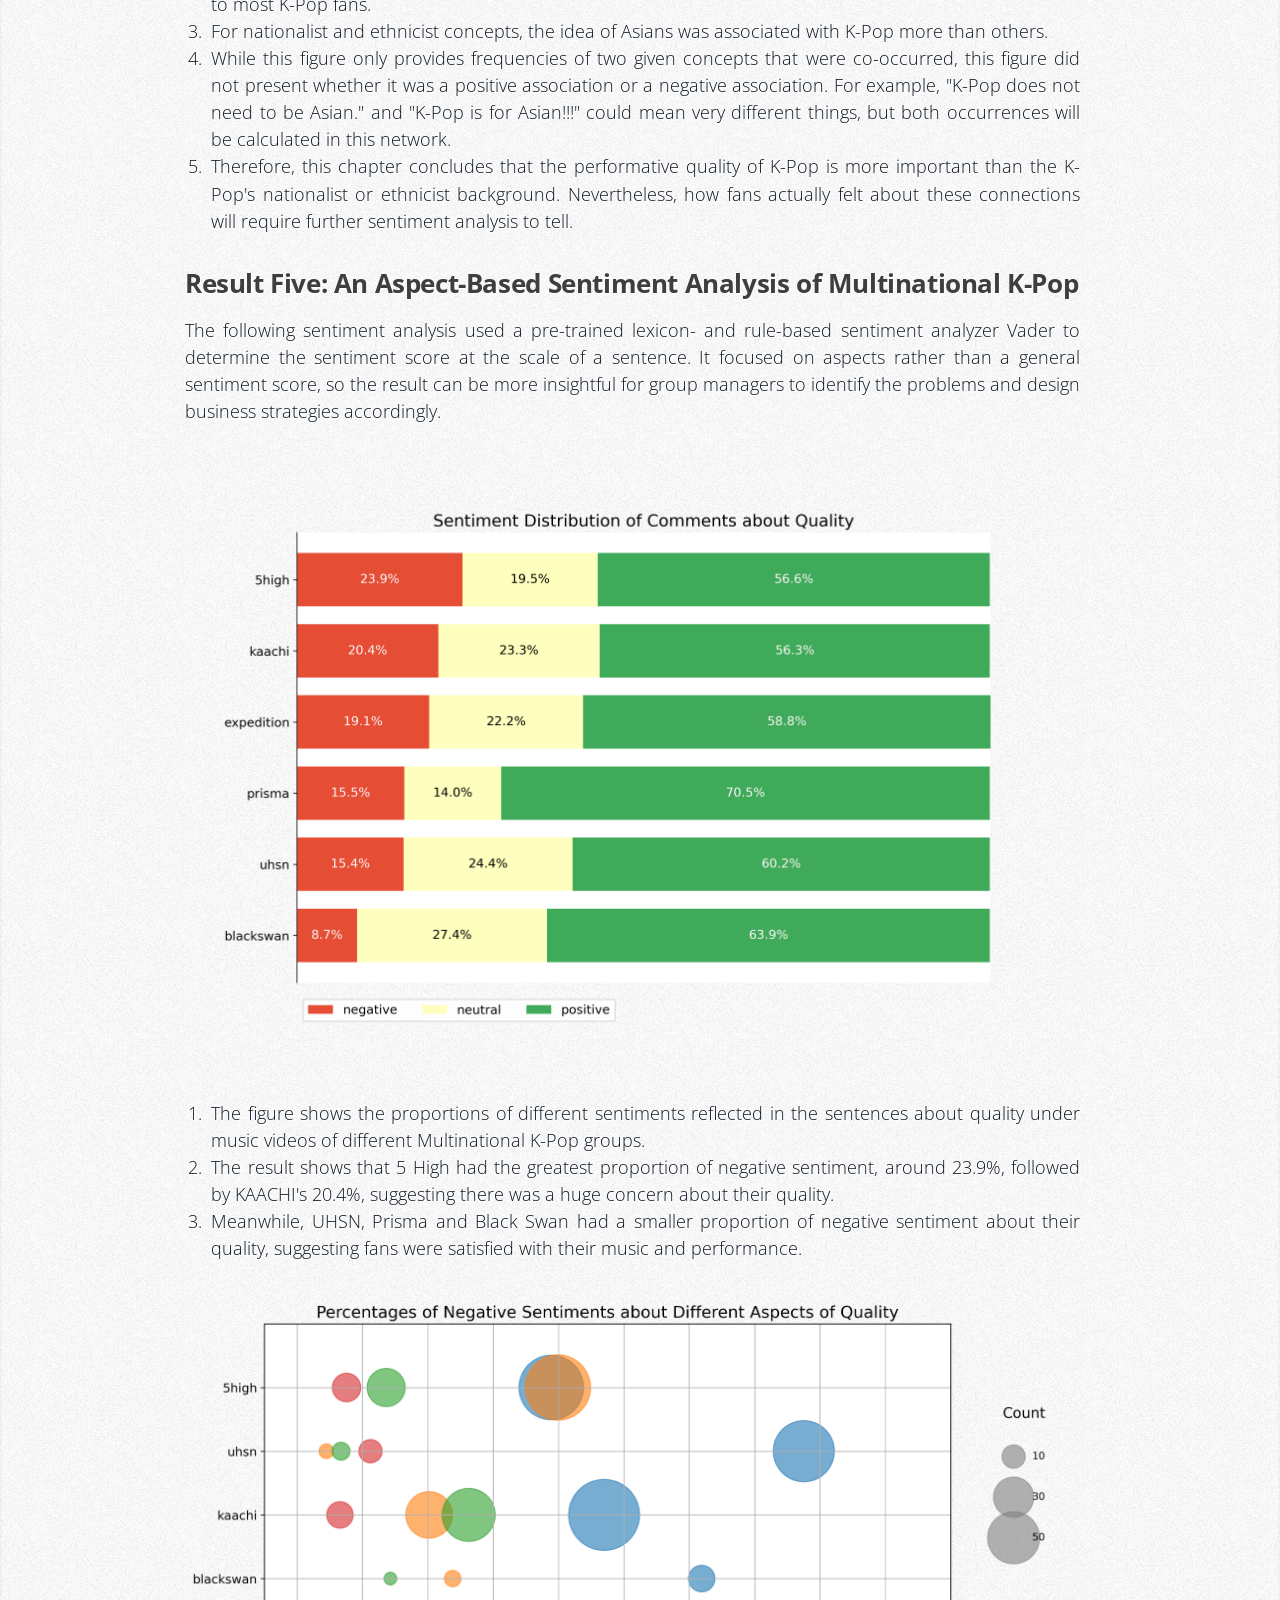
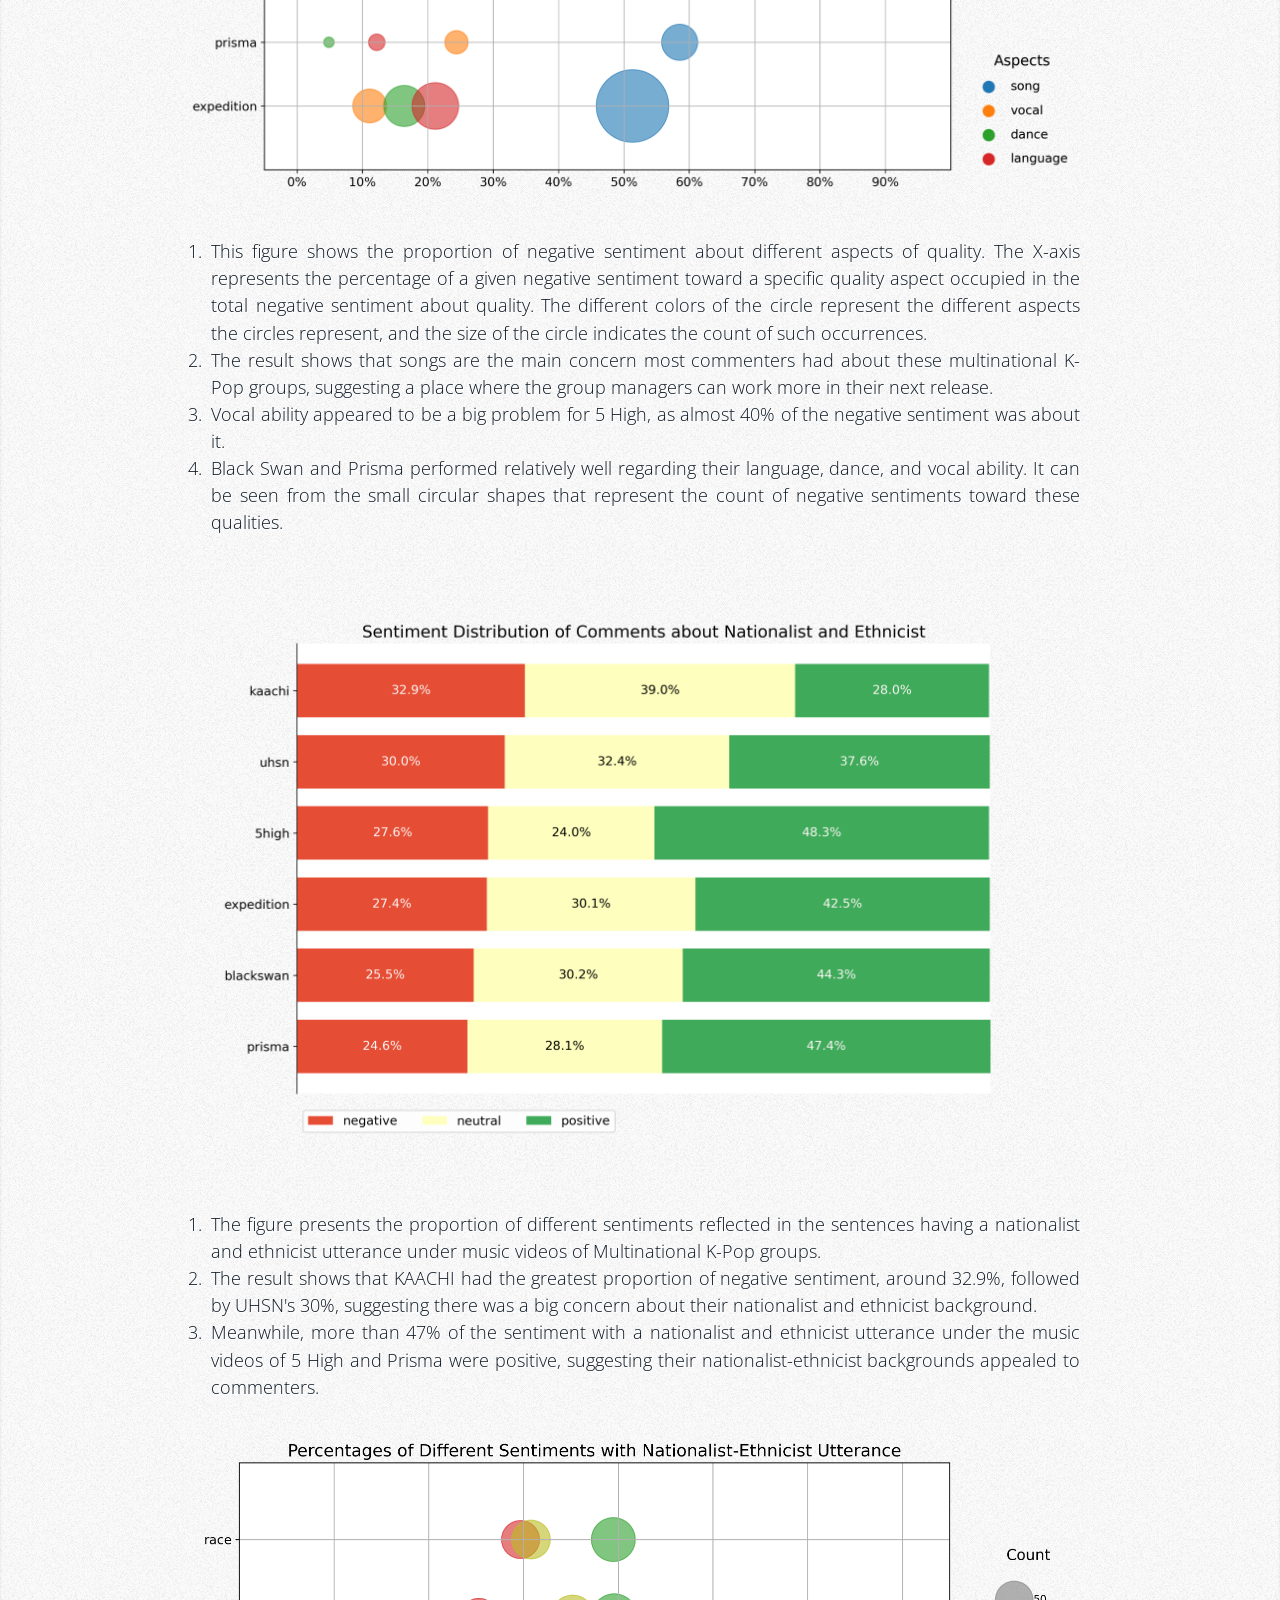
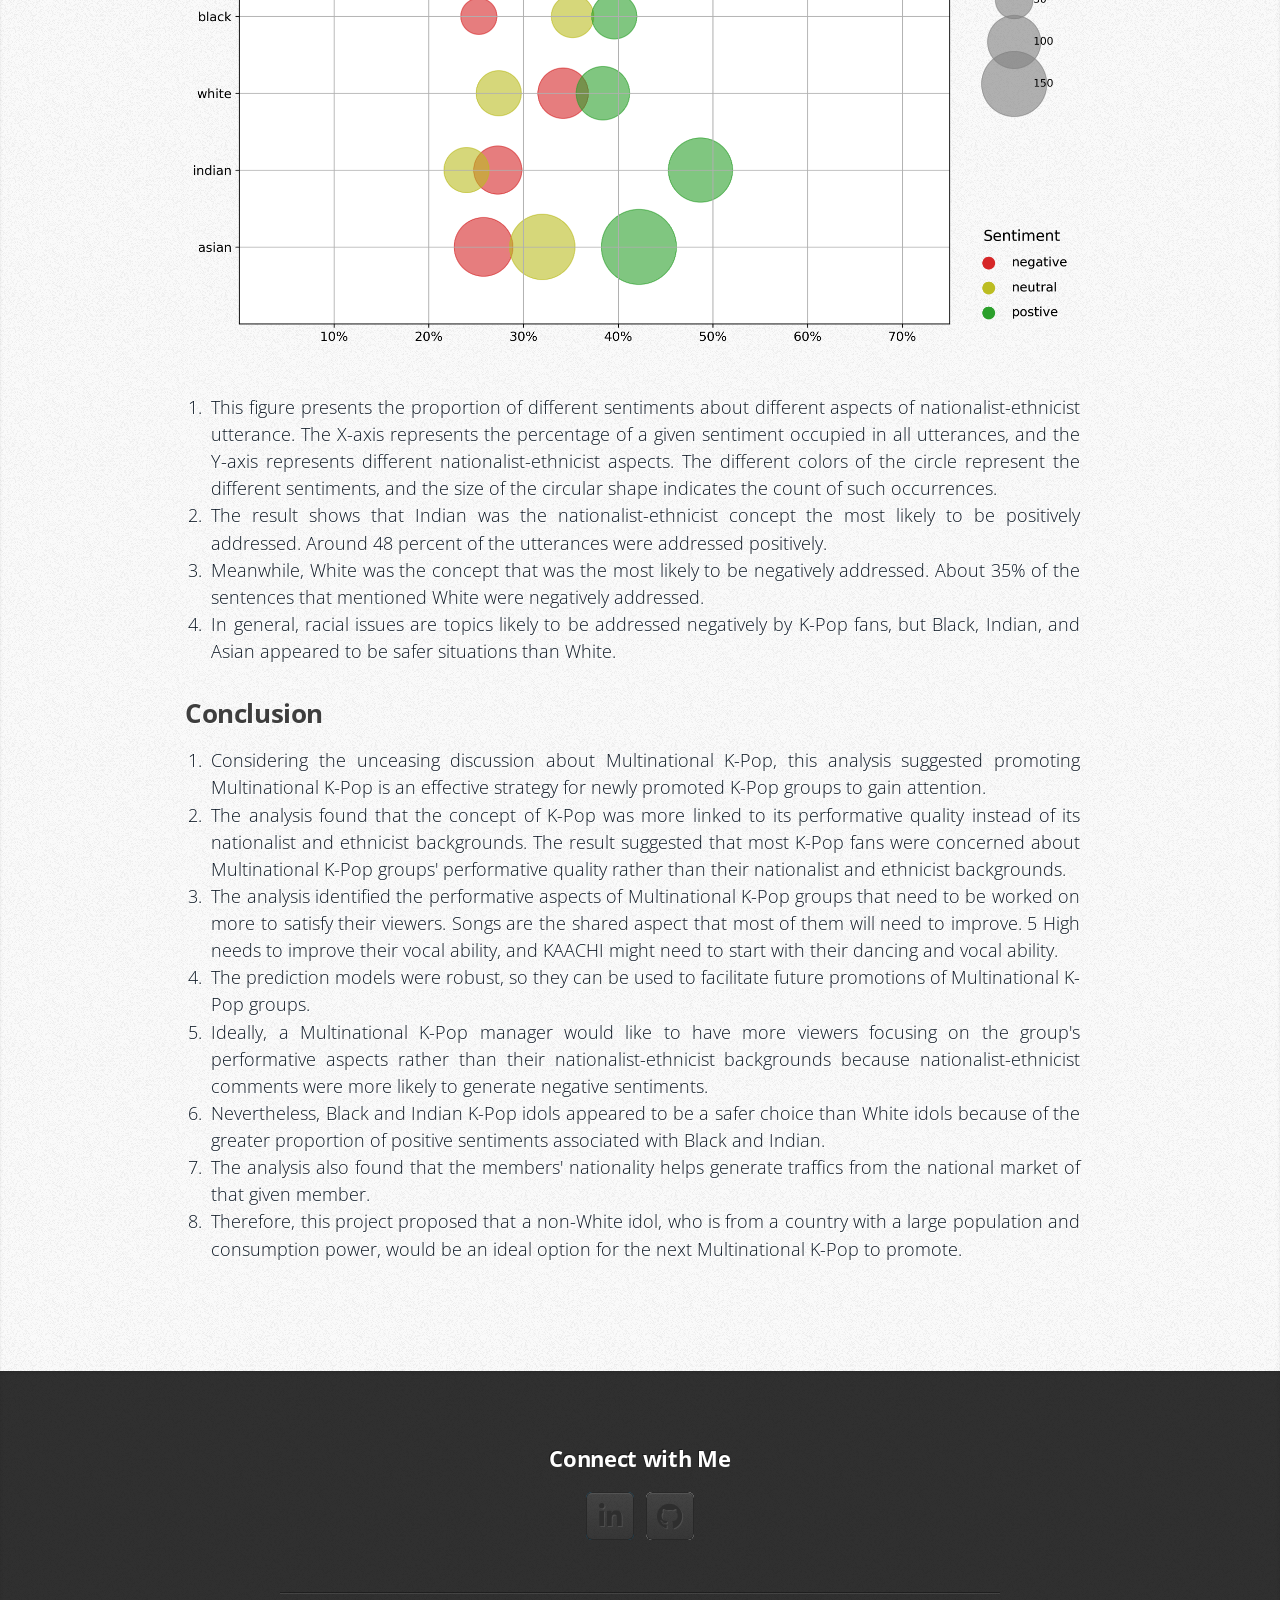
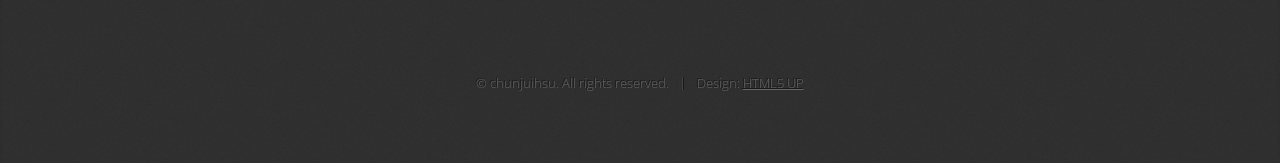
==== commit 2256b7d3: "Update data_storytelling.html" ====
--- a/data_storytelling.html
+++ b/data_storytelling.html
@@ -244,7 +244,7 @@
 									multinational K-Pop groups, suggesting a place where the group managers can work
 									more in their next release.</li>
 								<li>Vocal ability appeared to be a big problem for 5 High, as almost 40% of the negative
-									sentiment about it.</li>
+									sentiment was about it.</li>
 								<li>Black Swan and Prisma performed relatively well regarding their language, dance, and
 									vocal ability. It can be seen from the small circular shapes that represent the
 									count of negative sentiments toward these qualities.</li>
